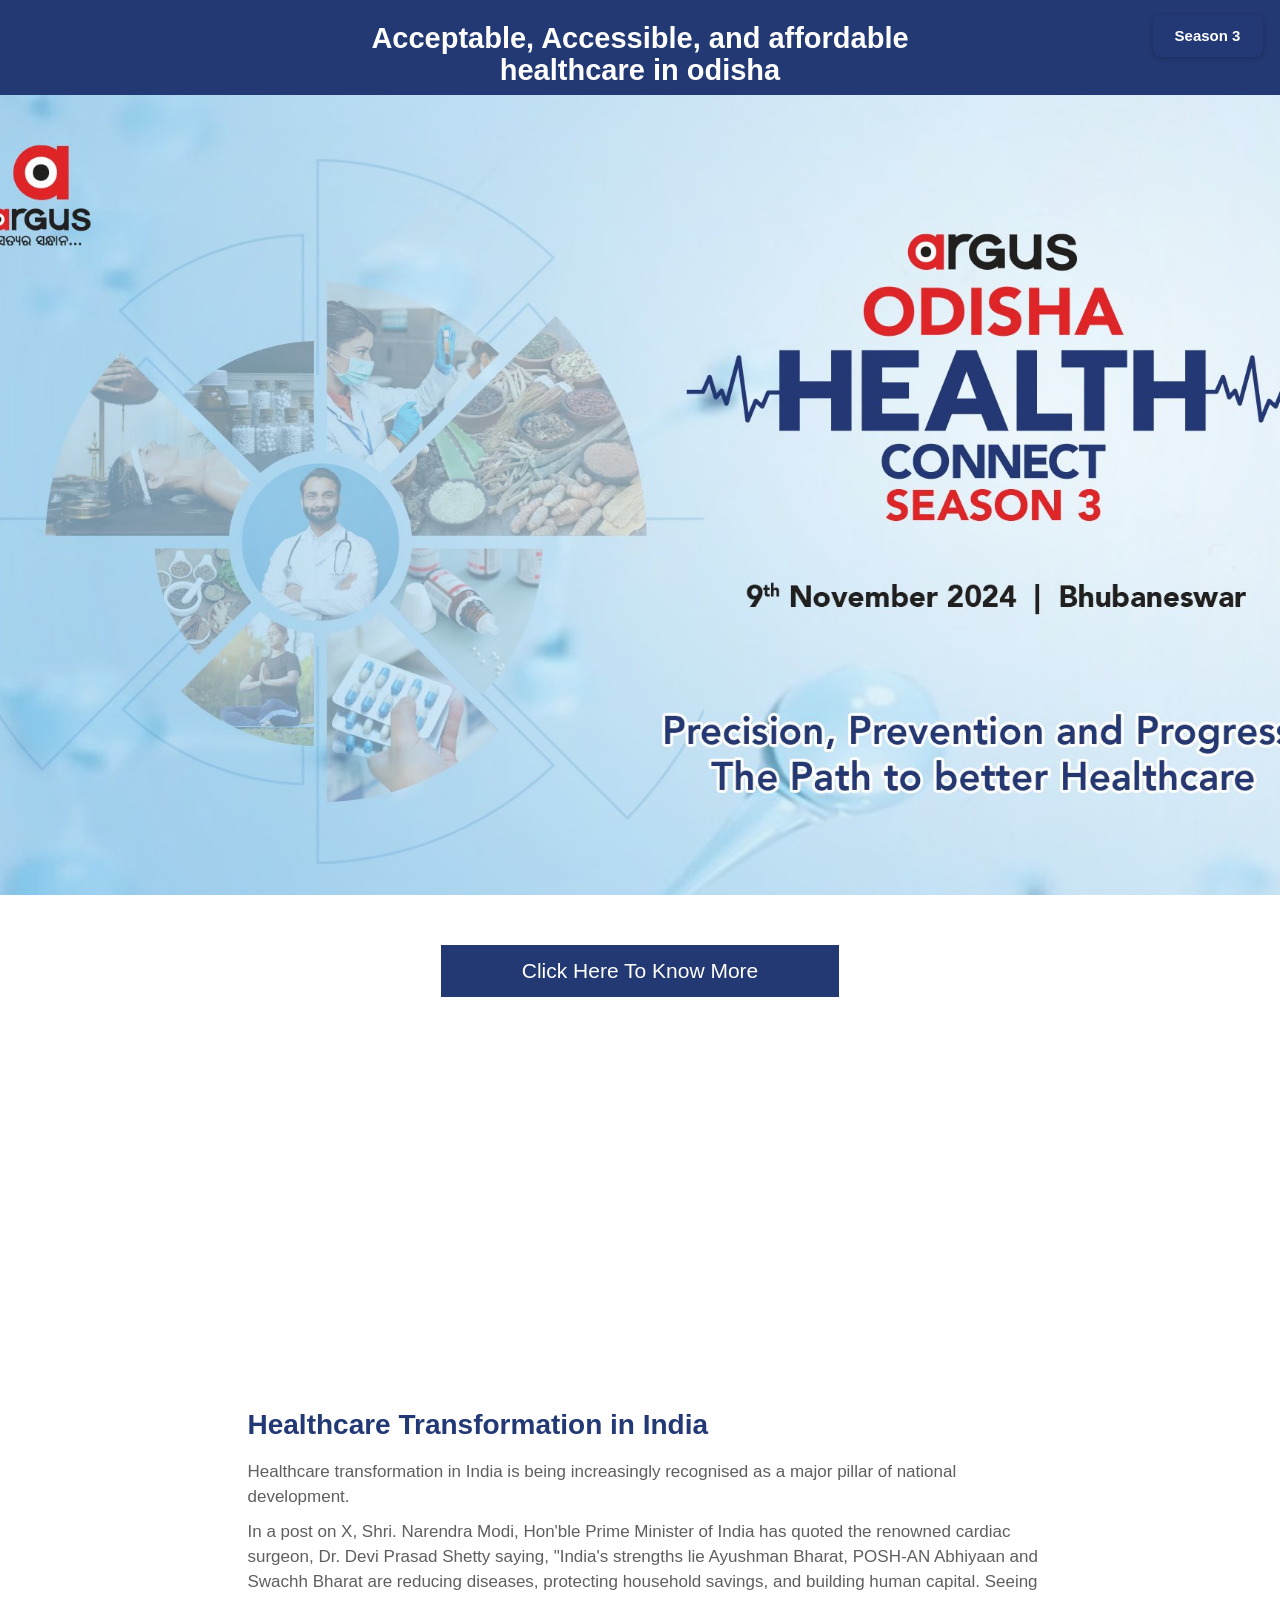
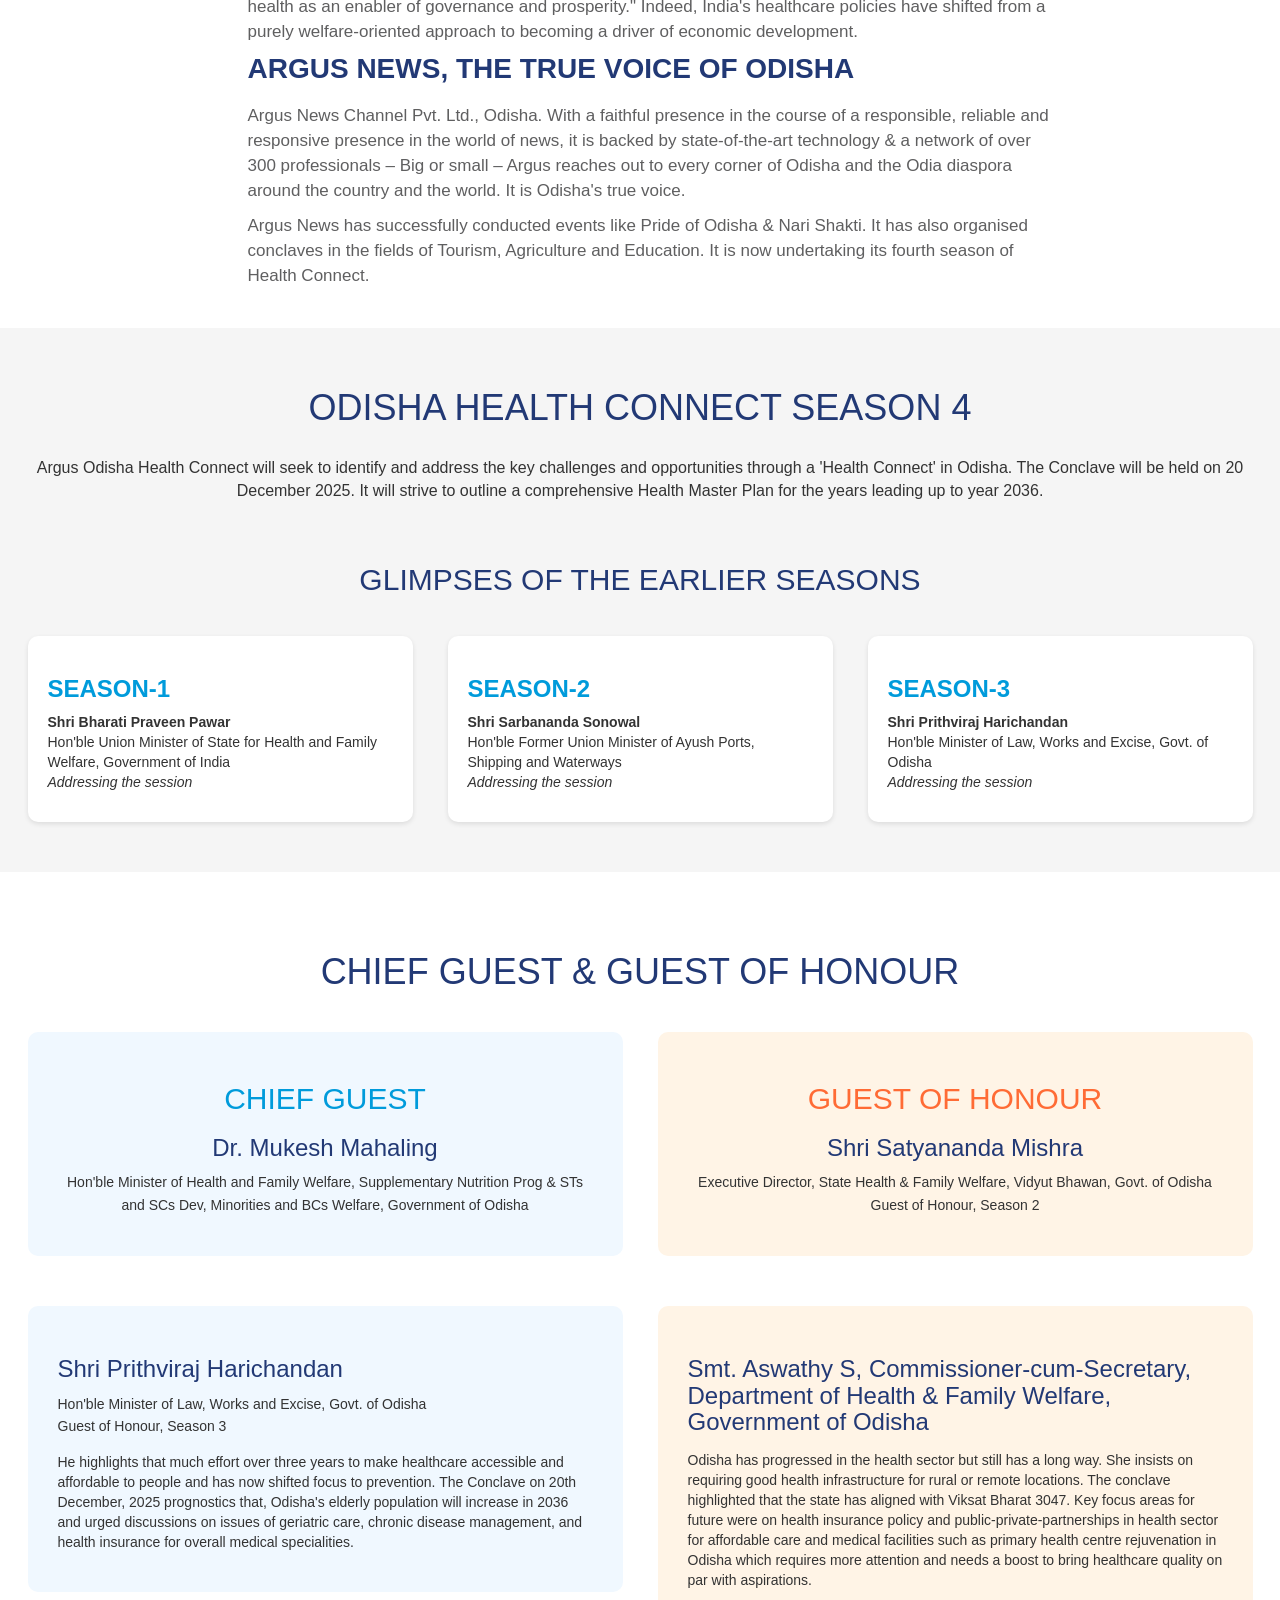
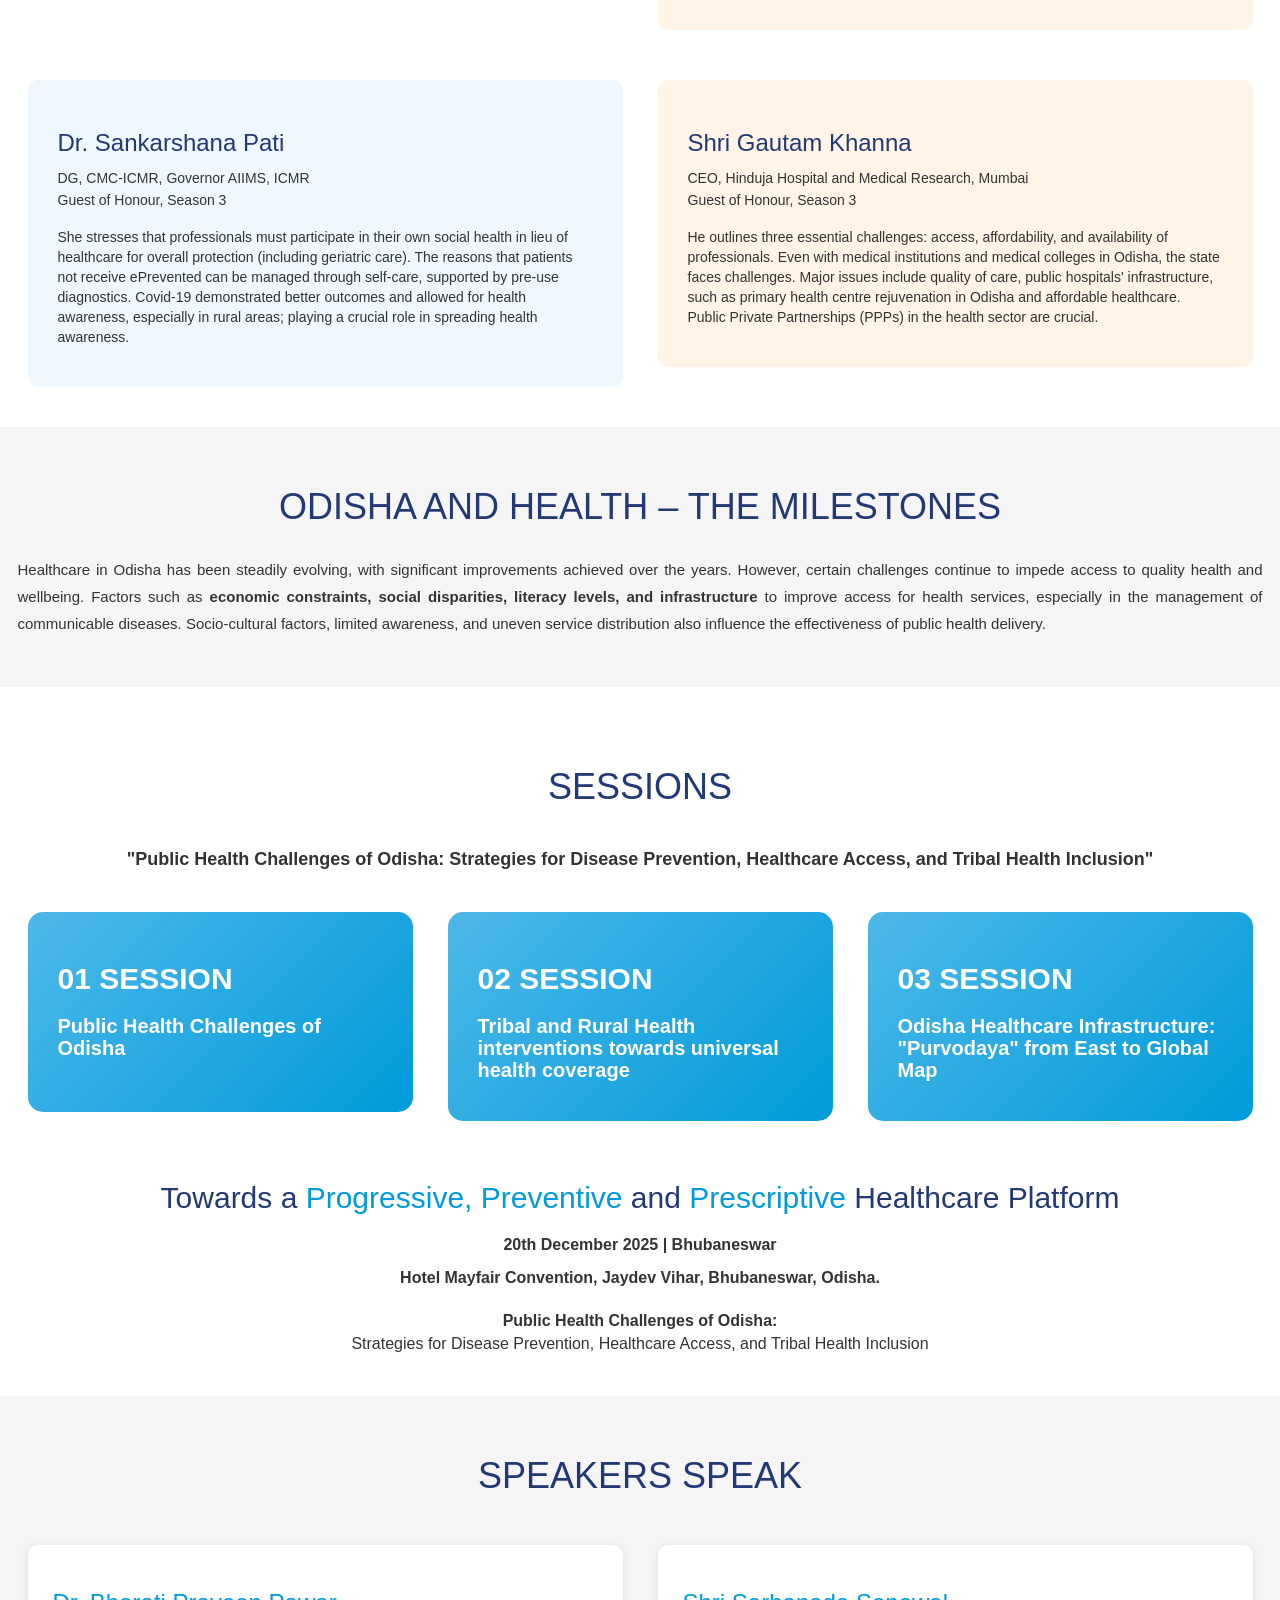
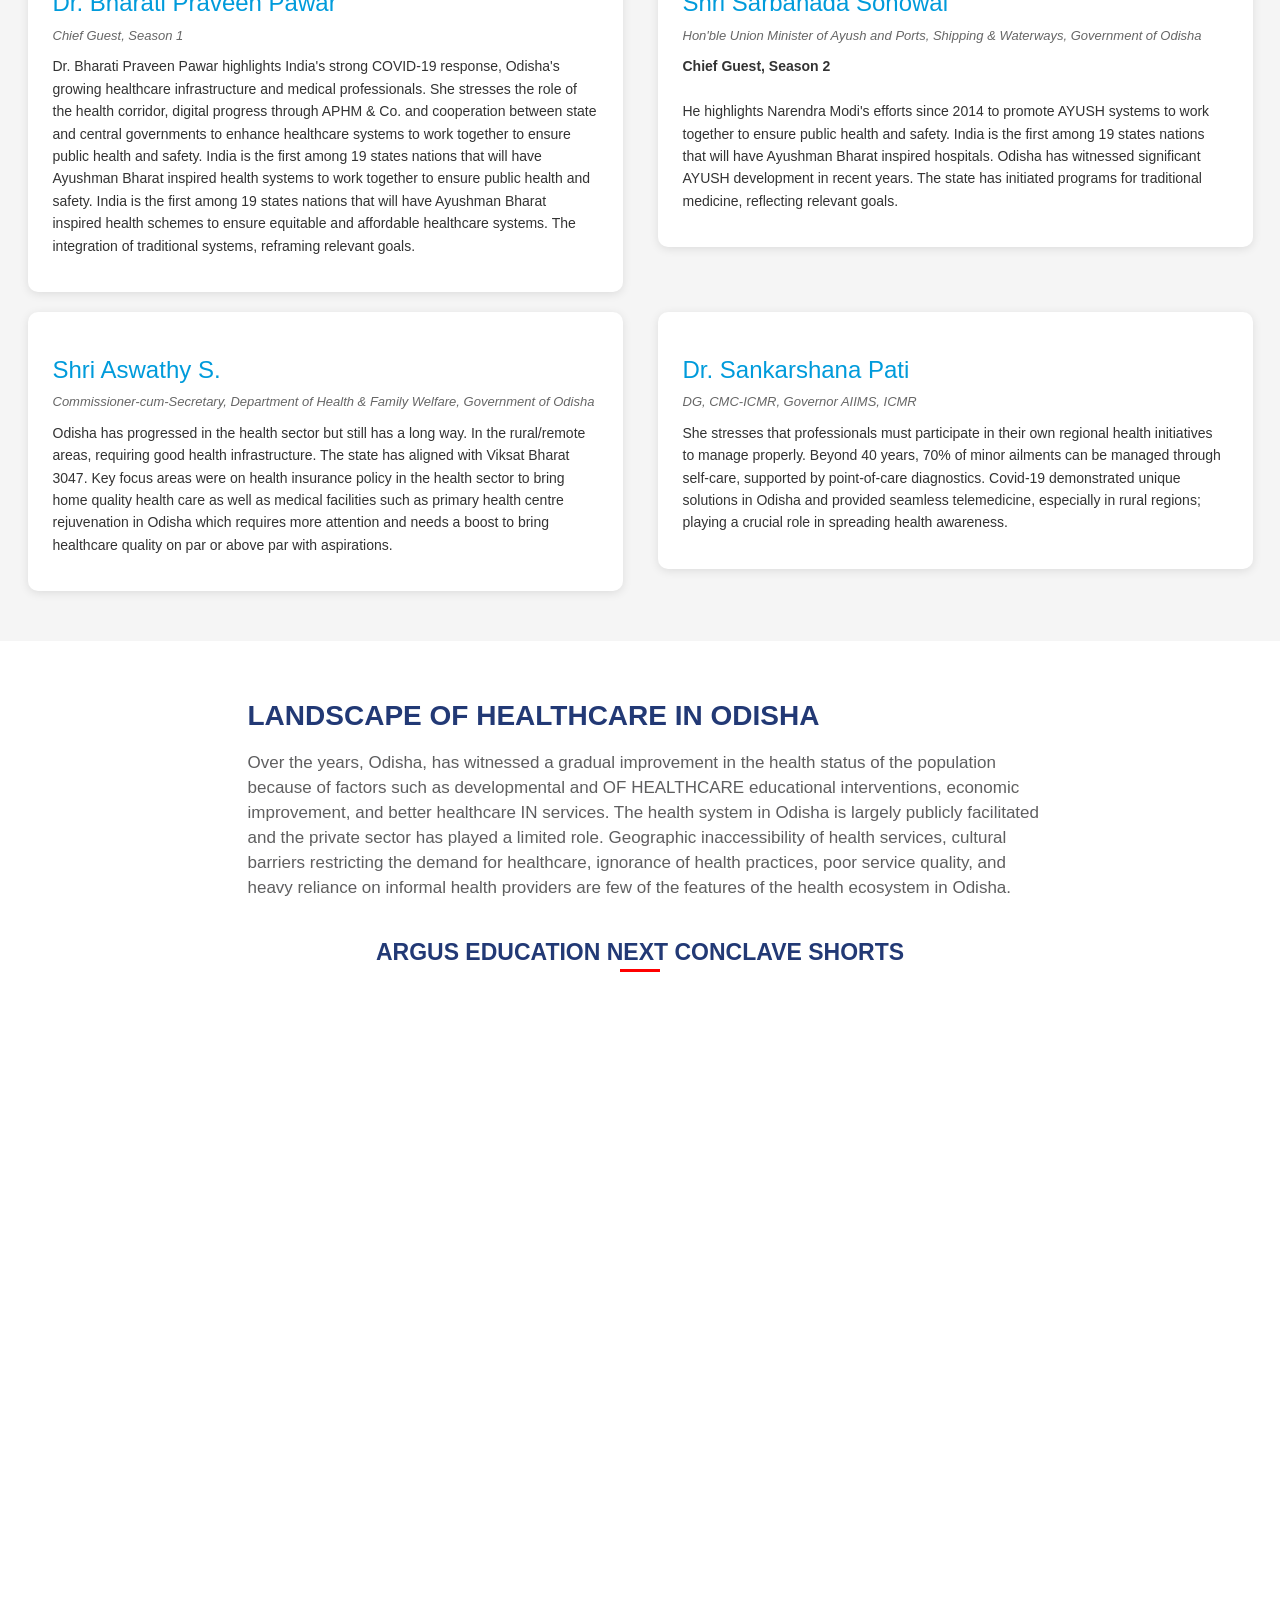
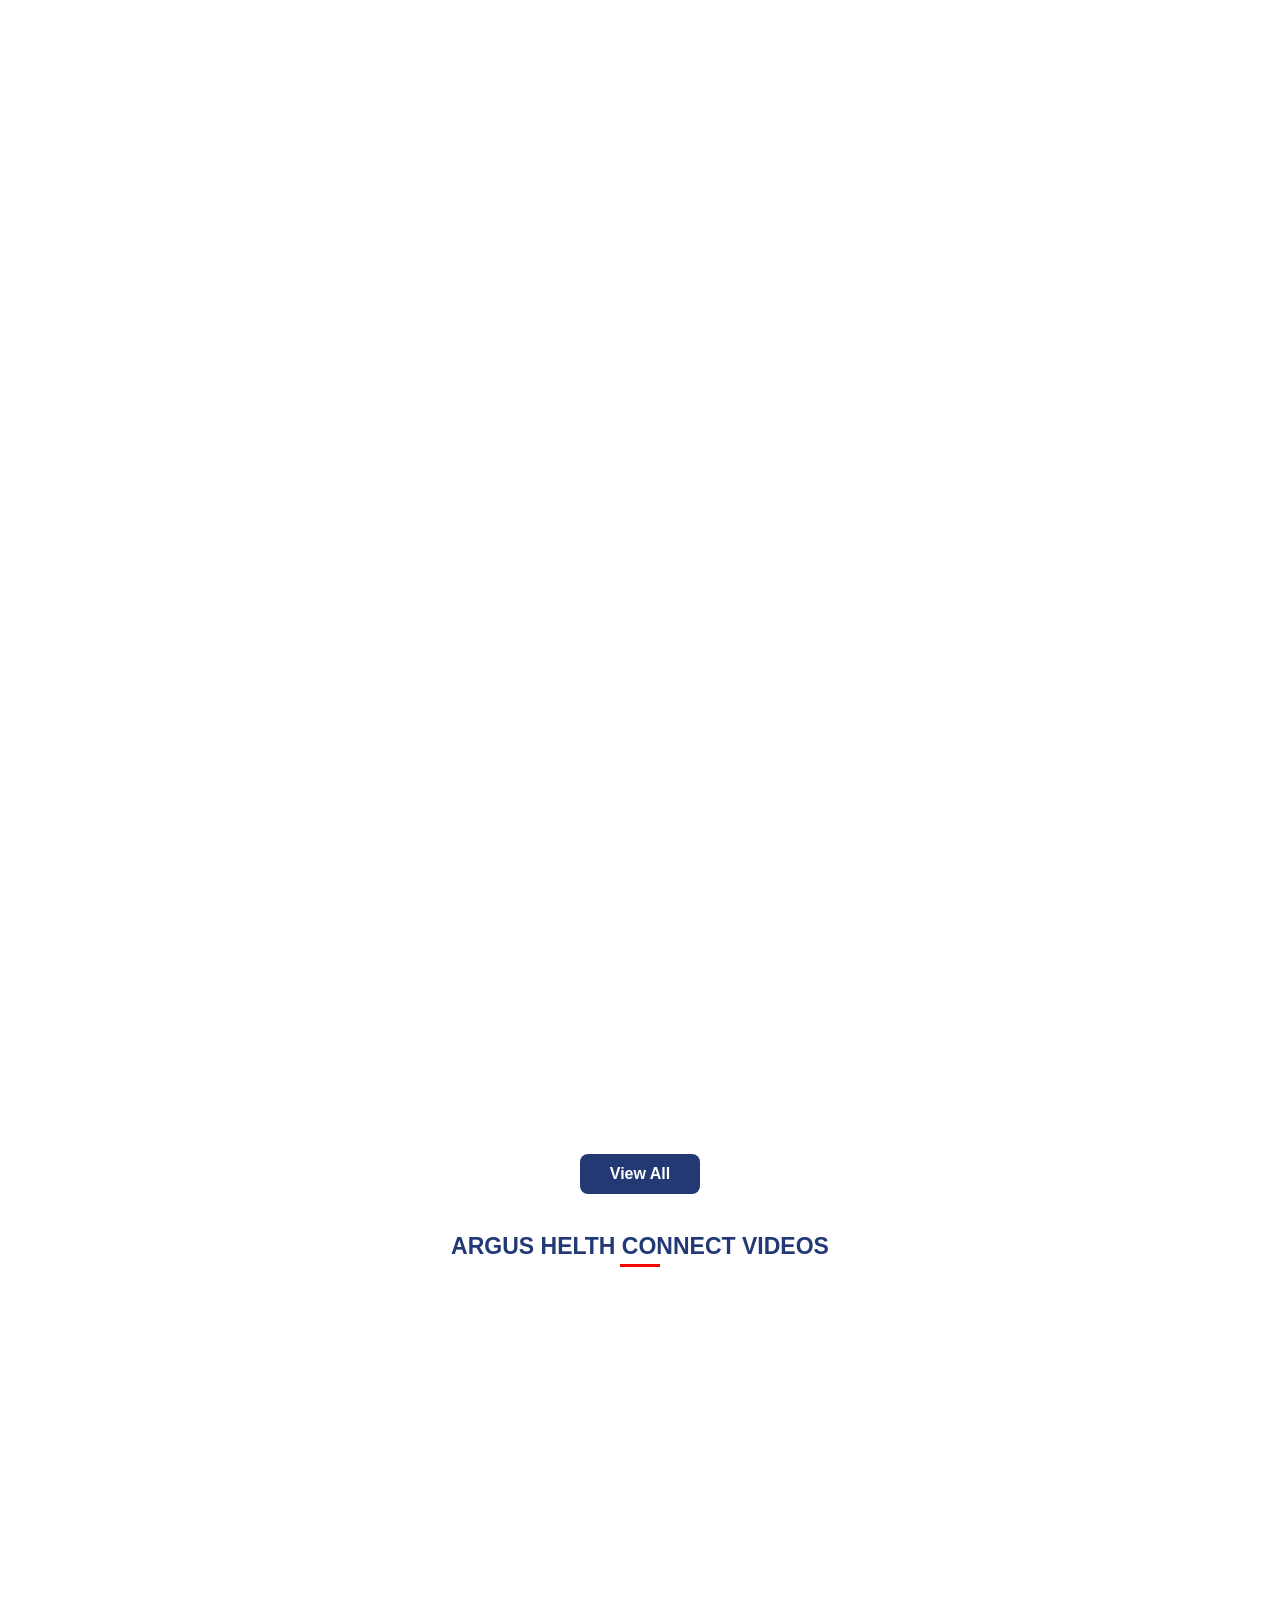
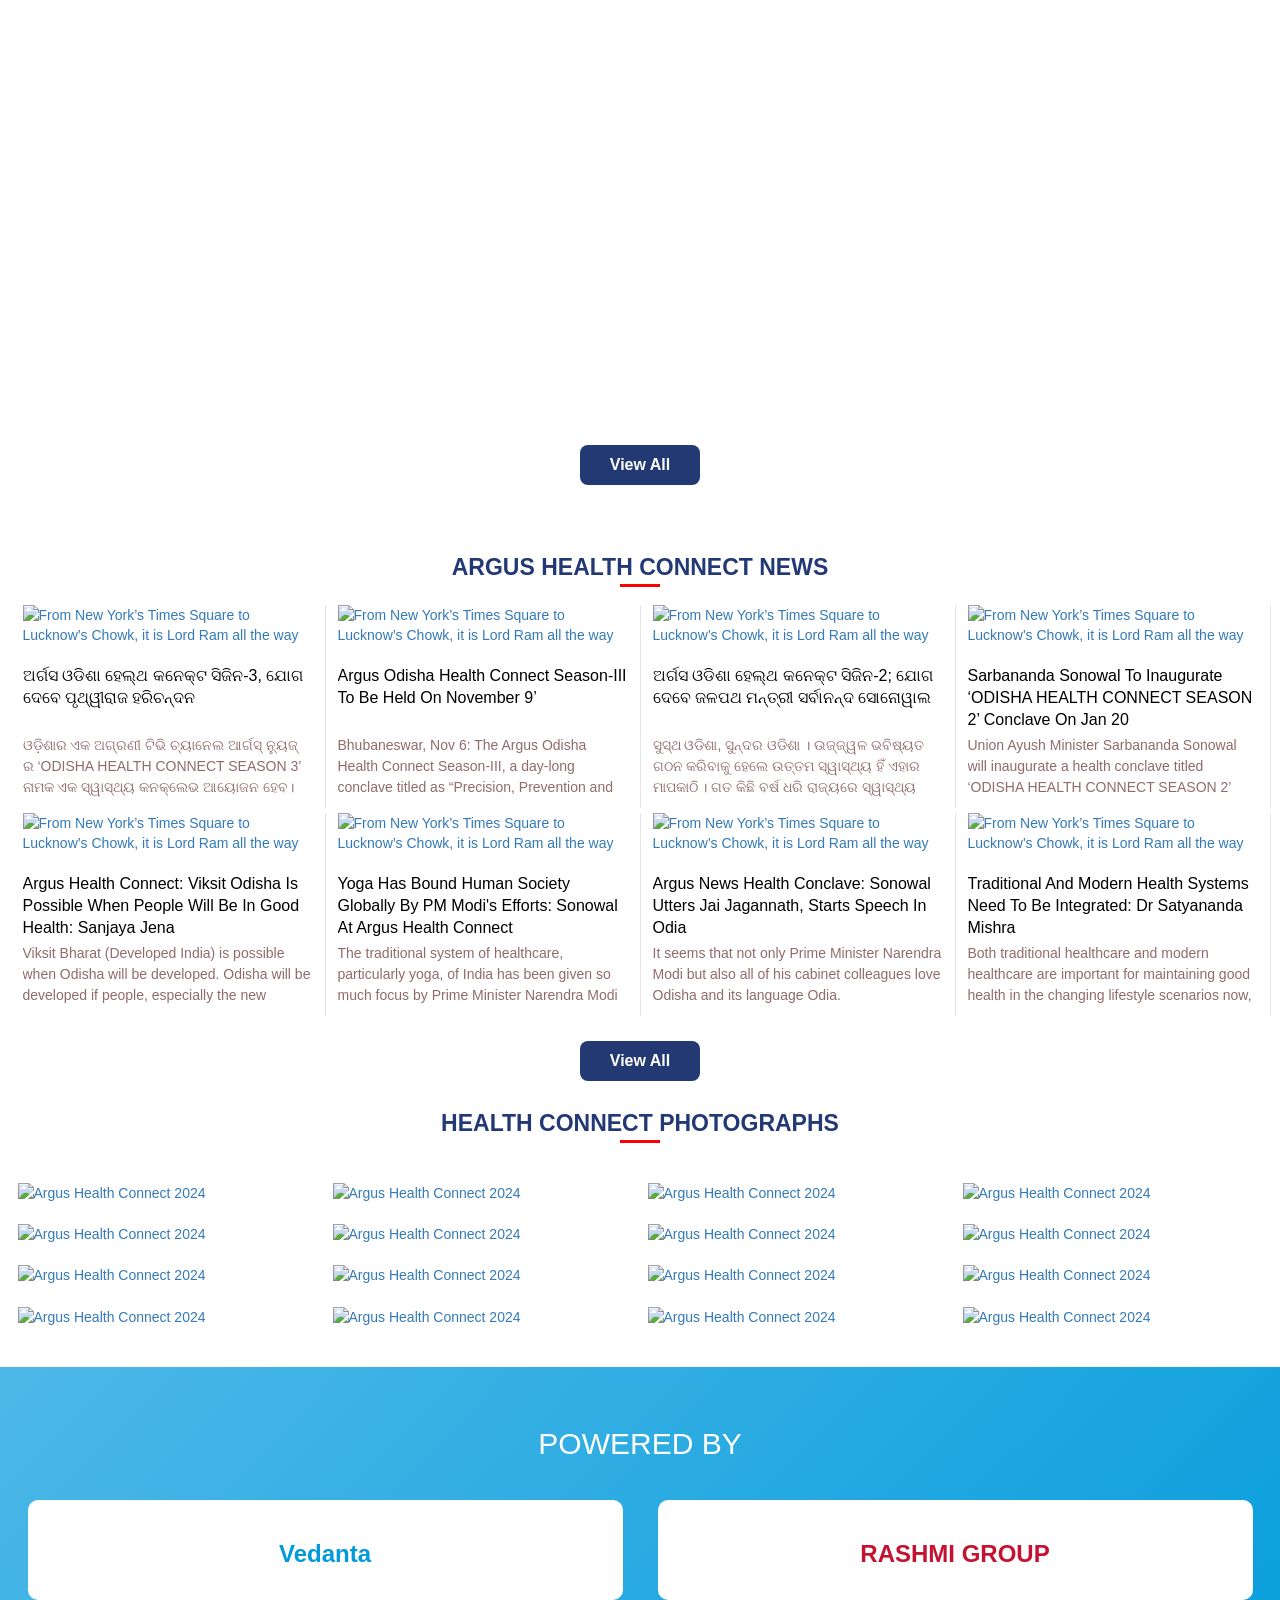
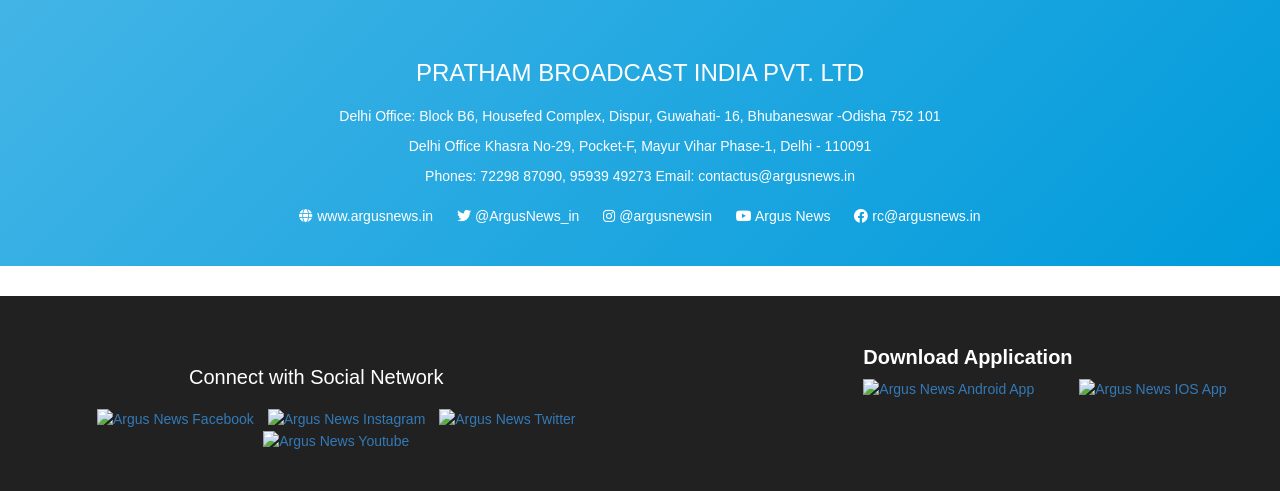
==== index.html @ ecf5dd3e "initial project" ====
<!DOCTYPE html>
<html lang="zxx">
<meta name="viewport" content="width=device-width, initial-scale=1" />

<head>
   <meta charset="UTF-8">
   <title>Odisha Health Connect</title>
   <meta name="description" content="Odisha Health Connect" />
   <meta name="keywords" content="Odisha Health Connect" />
   <meta property="og:description" content="Odisha Health Connect" />
   <meta name="twitter:description" content="Odisha Health Connect" />
   <meta name="viewport" content="width=device-width, initial-scale=1.0">
   <meta property="og:title" content="Argus Health Connect">
   <meta property="og:description" content="Acceptable, Accessible, and affordable healthcare in odisha">
   <meta property="og:image" content="https://healthconnect.argusnews.in/images/odisha-health-connect-banner.jpg">
   <meta property="og:url" content="https://healthconnect.argusnews.in/">

   <link rel="stylesheet" href="https://cdnjs.cloudflare.com/ajax/libs/animate.css/4.1.1/animate.min.css" />

   <link href="https://argusnews.in/app/static/img/argus_favicon.png" rel="shortcut icon" type="image/png">
   <link rel="stylesheet" href="css/bootstrap-main.css">
   <link rel="stylesheet" href="css/style.css">
</head>

<body>
   <header>
      <div class="container">
         <div class="row">
            <div class="col-lg-3 col-md-3 col-sm-12 col-xs-12">
               <a href="https://argusnews.in" target="_blank">
                  <img src="https://dpymbeabc9r3m.cloudfront.net/fit-in/298x135/files/argus-logo-white.png" alt=""
                     title="" class="event-main-logo">
               </a>
            </div>
            <div class="col-lg-6 col-md-6 col-sm-12 col-xs-12">
               <h2
                  style="font-size: 29px; margin: 8px; padding: 0px; font-weight: 700; text-align: center; color: #fff;">
                  Acceptable, Accessible, and affordable healthcare in odisha </h2>
               <!--================= LIVE NEWS SLIDE ===============--
      <div class="live-update-slide">
         <h2>live updates</h2>
         <div id="myCarousel" class="carousel slide" data-ride="carousel">
            <div class="carousel-inner">
               <div class="item active">
                              <a href="#" target="_blank">
                                 <h3>No takers for Kendrapara vending zone 5 years after completion</h3>
                              </a>
                           </div><div class="item ">
                              <a href="#" target="_blank">
                                 <h3>Cash worth over Rs 20 lakh looted from 2 ATMs in Balasore in a night</h3>
                              </a>
                           </div><div class="item ">
                              <a href="#" target="_blank">
                                 <h3>From Berhampur to Ayodhya: Two Odisha youths embark on padyatra to mark Ram Mandir consecration</h3>
                              </a>
                           </div><div class="item ">
                              <a href="#" target="_blank">
                                 <h3>Man deserts wife at Jajpur district hospital after childbirth, CWC warns of action</h3>
                              </a>
                           </div><div class="item ">
                              <a href="#" target="_blank">
                                 <h3>BJD leader VK Pandian's Bolangir visit opposed, Congress holds massive protest</h3>
                              </a>
                           </div>            </div>
         </div>
      </div>
      --================ //LIVE NEWS SLIDE ==============-->
            </div>
            <div class="col-lg-3 col-md-3 col-sm-12 col-xs-12">
               <ul class="header-rath-part">
                  <li class="header-rath-img">
                  </li>
                  <!-- <li class="header-season-btn season-two"><a href="#season-2" target="_blank">Season 2</a></li> -->
                  <li class="header-season-btn season-three"><a href="https://healthconnect.argusnews.in/" target="_blank">Season 3</a></li>
               </ul>
            </div>
         </div>
      </div>
   </header>
   <div class="main-banner">
      <a href="https://argusenglish.in/" target="_blank">
         <img src="./images/SLIDE 1.jpg" alt="" title="" class="main-bbanner-image">
      </a>
   </div>

   <section>
      <div class="row">
         <div class="col-lg-12 text-center">
            <a href="./images/Revised Brochure-10.pdf"
               class="btn btn-know-more animate__animated animate__flash animate__infinite infinite animate__slower 10s"
               target="_blank">Click Here To Know More</a>
         </div>
      </div>
   </section>

   <section class="about-sec">
      <div class="container">
         <div class="row">
            <div class="col-lg-8 col-md-8 col-sm-12 col-xs-12 col-lg-offset-2 col-md-offset-2">
               <div class="about-first-sec">
                  <iframe width="100%" height="500" src="https://www.youtube.com/embed/829Y3pdr12s?si=l-e7noPf6aAPlztS"
                     title="YouTube video player" frameborder="0"
                     allow="accelerometer; autoplay; clipboard-write; encrypted-media; gyroscope; picture-in-picture; web-share"
                     allowfullscreen></iframe>
               </div>
               <div class="about-second-sec">
                  <h1 style="color: #223975;">Healthcare Transformation in India</h1>
                  <p style="margin-top: 20px;">Healthcare transformation in India is being increasingly recognised as a major pillar of national development.</p>
                  <p>In a post on X, Shri. Narendra Modi, Hon'ble Prime Minister of India has quoted the renowned cardiac surgeon, Dr. Devi Prasad Shetty saying, "India's strengths lie Ayushman Bharat, POSH-AN Abhiyaan and Swachh Bharat are reducing diseases, protecting household savings, and building human capital. Seeing health as an enabler of governance and prosperity." Indeed, India's healthcare policies have shifted from a purely welfare-oriented approach to becoming a driver of economic development.</p>
               </div>
               <div class="about-second-sec">
                  <h1 style="color: #223975;">ARGUS NEWS, THE TRUE VOICE OF ODISHA</h1>
                  <p style="margin-top: 20px;">Argus News Channel Pvt. Ltd., Odisha. With a faithful presence in the course of a responsible, reliable and responsive presence in the world of news, it is backed by state-of-the-art technology & a network of over 300 professionals – Big or small – Argus reaches out to every corner of Odisha and the Odia diaspora around the country and the world. It is Odisha's true voice.</p>
                  <p>Argus News has successfully conducted events like Pride of Odisha & Nari Shakti. It has also organised conclaves in the fields of Tourism, Agriculture and Education. It is now undertaking its fourth season of Health Connect.</p>
               </div>
            </div>
         </div>
      </div>
   </section>

   <section class="about-sec" style="background: #f5f5f5; padding: 40px 0;">
      <div class="container">
         <div class="row">
            <div class="col-lg-12">
               <h1 style="color: #223975; text-align: center; margin-bottom: 30px;">ODISHA HEALTH CONNECT SEASON 4</h1>
               <p style="text-align: center; font-size: 16px;">Argus Odisha Health Connect will seek to identify and address the key challenges and opportunities through a 'Health Connect' in Odisha. The Conclave will be held on 20 December 2025. It will strive to outline a comprehensive Health Master Plan for the years leading up to year 2036.</p>
            </div>
         </div>
         <div class="row" style="margin-top: 30px;">
            <div class="col-lg-12">
               <h2 style="color: #223975; text-align: center; margin-bottom: 30px;">GLIMPSES OF THE EARLIER SEASONS</h2>
            </div>
            <div class="col-lg-4 col-md-4 col-sm-12">
               <div style="background: #fff; padding: 20px; margin: 10px; border-radius: 10px; box-shadow: 0 2px 5px rgba(0,0,0,0.1);">
                  <h3 style="color: #009bdb; font-weight: bold;">SEASON-1</h3>
                  <p><strong>Shri Bharati Praveen Pawar</strong><br>Hon'ble Union Minister of State for Health and Family Welfare, Government of India<br><em>Addressing the session</em></p>
               </div>
            </div>
            <div class="col-lg-4 col-md-4 col-sm-12">
               <div style="background: #fff; padding: 20px; margin: 10px; border-radius: 10px; box-shadow: 0 2px 5px rgba(0,0,0,0.1);">
                  <h3 style="color: #009bdb; font-weight: bold;">SEASON-2</h3>
                  <p><strong>Shri Sarbananda Sonowal</strong><br>Hon'ble Former Union Minister of Ayush Ports, Shipping and Waterways<br><em>Addressing the session</em></p>
               </div>
            </div>
            <div class="col-lg-4 col-md-4 col-sm-12">
               <div style="background: #fff; padding: 20px; margin: 10px; border-radius: 10px; box-shadow: 0 2px 5px rgba(0,0,0,0.1);">
                  <h3 style="color: #009bdb; font-weight: bold;">SEASON-3</h3>
                  <p><strong>Shri Prithviraj Harichandan</strong><br>Hon'ble Minister of Law, Works and Excise, Govt. of Odisha<br><em>Addressing the session</em></p>
               </div>
            </div>
         </div>
      </div>
   </section>

   <section class="about-sec">
      <div class="container">
         <div class="row">
            <div class="col-lg-12">
               <h1 style="color: #223975; text-align: center; margin-bottom: 30px;">CHIEF GUEST & GUEST OF HONOUR</h1>
            </div>
            <div class="col-lg-6 col-md-6 col-sm-12">
               <div style="background: #f0f8ff; padding: 30px; margin: 10px; border-radius: 10px; text-align: center;">
                  <h2 style="color: #009bdb; margin-bottom: 15px;">CHIEF GUEST</h2>
                  <h3 style="color: #223975;">Dr. Mukesh Mahaling</h3>
                  <p style="font-size: 14px; line-height: 1.6;">Hon'ble Minister of Health and Family Welfare, Supplementary Nutrition Prog & STs and SCs Dev, Minorities and BCs Welfare, Government of Odisha</p>
               </div>
            </div>
            <div class="col-lg-6 col-md-6 col-sm-12">
               <div style="background: #fff4e6; padding: 30px; margin: 10px; border-radius: 10px; text-align: center;">
                  <h2 style="color: #ff6b35; margin-bottom: 15px;">GUEST OF HONOUR</h2>
                  <h3 style="color: #223975;">Shri Satyananda Mishra</h3>
                  <p style="font-size: 14px; line-height: 1.6;">Executive Director, State Health & Family Welfare, Vidyut Bhawan, Govt. of Odisha<br>Guest of Honour, Season 2</p>
               </div>
            </div>
         </div>
         <div class="row" style="margin-top: 30px;">
            <div class="col-lg-6 col-md-6 col-sm-12">
               <div style="background: #f0f8ff; padding: 30px; margin: 10px; border-radius: 10px;">
                  <h3 style="color: #223975;">Shri Prithviraj Harichandan</h3>
                  <p style="font-size: 14px; line-height: 1.6;">Hon'ble Minister of Law, Works and Excise, Govt. of Odisha<br>Guest of Honour, Season 3</p>
                  <p style="margin-top: 15px;">He highlights that much effort over three years to make healthcare accessible and affordable to people and has now shifted focus to prevention. The Conclave on 20th December, 2025 prognostics that, Odisha's elderly population will increase in 2036 and urged discussions on issues of geriatric care, chronic disease management, and health insurance for overall medical specialities.</p>
               </div>
            </div>
            <div class="col-lg-6 col-md-6 col-sm-12">
               <div style="background: #fff4e6; padding: 30px; margin: 10px; border-radius: 10px;">
                  <h3 style="color: #223975;">Smt. Aswathy S, Commissioner-cum-Secretary, Department of Health & Family Welfare, Government of Odisha</h3>
                  <p style="margin-top: 15px;">Odisha has progressed in the health sector but still has a long way. She insists on requiring good health infrastructure for rural or remote locations. Thе conclave highlighted that the state has aligned with Viksat Bharat 3047. Key focus areas for future were on health insurance policy and public-private-partnerships in health sector for affordable care and medical facilities such as primary health centre rejuvenation in Odisha which requires more attention and needs a boost to bring healthcare quality on par with aspirations.</p>
               </div>
            </div>
         </div>
         <div class="row" style="margin-top: 30px;">
            <div class="col-lg-6 col-md-6 col-sm-12">
               <div style="background: #f0f8ff; padding: 30px; margin: 10px; border-radius: 10px;">
                  <h3 style="color: #223975;">Dr. Sankarshana Pati</h3>
                  <p style="font-size: 14px; line-height: 1.6;">DG, CMC-ICMR, Governor AIIMS, ICMR<br>Guest of Honour, Season 3</p>
                  <p style="margin-top: 15px;">She stresses that professionals must participate in their own social health in lieu of healthcare for overall protection (including geriatric care). The reasons that patients not receive ePrevented can be managed through self-care, supported by pre-use diagnostics. Covid-19 demonstrated better outcomes and allowed for health awareness, especially in rural areas; playing a crucial role in spreading health awareness.</p>
               </div>
            </div>
            <div class="col-lg-6 col-md-6 col-sm-12">
               <div style="background: #fff4e6; padding: 30px; margin: 10px; border-radius: 10px;">
                  <h3 style="color: #223975;">Shri Gautam Khanna</h3>
                  <p style="font-size: 14px; line-height: 1.6;">CEO, Hinduja Hospital and Medical Research, Mumbai<br>Guest of Honour, Season 3</p>
                  <p style="margin-top: 15px;">He outlines three essential challenges: access, affordability, and availability of professionals. Even with medical institutions and medical colleges in Odisha, the state faces challenges. Major issues include quality of care, public hospitals' infrastructure, such as primary health centre rejuvenation in Odisha and affordable healthcare. Public Private Partnerships (PPPs) in the health sector are crucial.</p>
               </div>
            </div>
         </div>
      </div>
   </section>

   <section class="about-sec" style="background: #f5f5f5; padding: 40px 0;">
      <div class="container">
         <div class="row">
            <div class="col-lg-12">
               <h1 style="color: #223975; text-align: center; margin-bottom: 30px;">ODISHA AND HEALTH – THE MILESTONES</h1>
               <p style="font-size: 15px; line-height: 1.8; text-align: justify;">Healthcare in Odisha has been steadily evolving, with significant improvements achieved over the years. However, certain challenges continue to impede access to quality health and wellbeing. Factors such as <strong>economic constraints, social disparities, literacy levels, and infrastructure</strong> to improve access for health services, especially in the management of communicable diseases. Socio-cultural factors, limited awareness, and uneven service distribution also influence the effectiveness of public health delivery.</p>
            </div>
         </div>
      </div>
   </section>

   <section class="about-sec">
      <div class="container">
         <div class="row">
            <div class="col-lg-12">
               <h1 style="color: #223975; text-align: center; margin-bottom: 40px;">SESSIONS</h1>
               <p style="text-align: center; font-size: 18px; font-weight: 600; margin-bottom: 30px;">"Public Health Challenges of Odisha: Strategies for Disease Prevention, Healthcare Access, and Tribal Health Inclusion"</p>
            </div>
         </div>
         <div class="row">
            <div class="col-lg-4 col-md-4 col-sm-12">
               <div style="background: linear-gradient(135deg, #4db8e8 0%, #009bdb 100%); padding: 30px; margin: 10px; border-radius: 15px; min-height: 200px; color: #fff;">
                  <h2 style="color: #fff; font-weight: bold; margin-bottom: 15px;">01 SESSION</h2>
                  <h3 style="color: #fff; font-size: 20px; font-weight: 600;">Public Health Challenges of Odisha</h3>
               </div>
            </div>
            <div class="col-lg-4 col-md-4 col-sm-12">
               <div style="background: linear-gradient(135deg, #4db8e8 0%, #009bdb 100%); padding: 30px; margin: 10px; border-radius: 15px; min-height: 200px; color: #fff;">
                  <h2 style="color: #fff; font-weight: bold; margin-bottom: 15px;">02 SESSION</h2>
                  <h3 style="color: #fff; font-size: 20px; font-weight: 600;">Tribal and Rural Health interventions towards universal health coverage</h3>
               </div>
            </div>
            <div class="col-lg-4 col-md-4 col-sm-12">
               <div style="background: linear-gradient(135deg, #4db8e8 0%, #009bdb 100%); padding: 30px; margin: 10px; border-radius: 15px; min-height: 200px; color: #fff;">
                  <h2 style="color: #fff; font-weight: bold; margin-bottom: 15px;">03 SESSION</h2>
                  <h3 style="color: #fff; font-size: 20px; font-weight: 600;">Odisha Healthcare Infrastructure: "Purvodaya" from East to Global Map</h3>
               </div>
            </div>
         </div>
         <div class="row" style="margin-top: 30px;">
            <div class="col-lg-12 text-center">
               <h2 style="color: #223975; margin-bottom: 20px;">Towards a <span style="color: #009bdb;">Progressive,</span> <span style="color: #009bdb;">Preventive</span> and <span style="color: #009bdb;">Prescriptive</span> Healthcare Platform</h2>
               <p style="font-size: 16px; margin-top: 20px;"><strong>20th December 2025 | Bhubaneswar</strong></p>
               <p style="font-size: 16px;"><strong>Hotel Mayfair Convention, Jaydev Vihar, Bhubaneswar, Odisha.</strong></p>
               <p style="font-size: 16px; margin-top: 20px;"><strong>Public Health Challenges of Odisha:</strong><br>Strategies for Disease Prevention, Healthcare Access, and Tribal Health Inclusion</p>
            </div>
         </div>
      </div>
   </section>

   <section class="about-sec" style="background: #f5f5f5; padding: 40px 0;">
      <div class="container">
         <div class="row">
            <div class="col-lg-12">
               <h1 style="color: #223975; text-align: center; margin-bottom: 40px;">SPEAKERS SPEAK</h1>
            </div>
         </div>
         <div class="row">
            <div class="col-lg-6 col-md-6 col-sm-12">
               <div style="background: #fff; padding: 25px; margin: 10px; border-radius: 10px; box-shadow: 0 2px 10px rgba(0,0,0,0.1);">
                  <h3 style="color: #009bdb; margin-bottom: 10px;">Dr. Bharati Praveen Pawar</h3>
                  <p style="font-size: 13px; color: #666; margin-bottom: 10px;"><em>Chief Guest, Season 1</em></p>
                  <p style="font-size: 14px; line-height: 1.6;">Dr. Bharati Praveen Pawar highlights India's strong COVID-19 response, Odisha's growing healthcare infrastructure and medical professionals. She stresses the role of the health corridor, digital progress through APHM & Co. and cooperation between state and central governments to enhance healthcare systems to work together to ensure public health and safety. India is the first among 19 states nations that will have Ayushman Bharat inspired health systems to work together to ensure public health and safety. India is the first among 19 states nations that will have Ayushman Bharat inspired health schemes to ensure equitable and affordable healthcare systems. The integration of traditional systems, reframing relevant goals.</p>
               </div>
            </div>
            <div class="col-lg-6 col-md-6 col-sm-12">
               <div style="background: #fff; padding: 25px; margin: 10px; border-radius: 10px; box-shadow: 0 2px 10px rgba(0,0,0,0.1);">
                  <h3 style="color: #009bdb; margin-bottom: 10px;">Shri Sarbanada Sonowal</h3>
                  <p style="font-size: 13px; color: #666; margin-bottom: 10px;"><em>Hon'ble Union Minister of Ayush and Ports, Shipping & Waterways, Government of Odisha</em></p>
                  <p style="font-size: 14px; line-height: 1.6;"><strong>Chief Guest, Season 2</strong><br><br>He highlights Narendra Modi's efforts since 2014 to promote AYUSH systems to work together to ensure public health and safety. India is the first among 19 states nations that will have Ayushman Bharat inspired hospitals. Odisha has witnessed significant AYUSH development in recent years. The state has initiated programs for traditional medicine, reflecting relevant goals.</p>
               </div>
            </div>
         </div>
         <div class="row">
            <div class="col-lg-6 col-md-6 col-sm-12">
               <div style="background: #fff; padding: 25px; margin: 10px; border-radius: 10px; box-shadow: 0 2px 10px rgba(0,0,0,0.1);">
                  <h3 style="color: #009bdb; margin-bottom: 10px;">Shri Aswathy S.</h3>
                  <p style="font-size: 13px; color: #666; margin-bottom: 10px;"><em>Commissioner-cum-Secretary, Department of Health & Family Welfare, Government of Odisha</em></p>
                  <p style="font-size: 14px; line-height: 1.6;">Odisha has progressed in the health sector but still has a long way. In the rural/remote areas, requiring good health infrastructure. Thе state has aligned with Viksat Bharat 3047. Key focus areas were on health insurance policy in the health sector to bring home quality health care as well as medical facilities such as primary health centre rejuvenation in Odisha which requires more attention and needs a boost to bring healthcare quality on par or above par with aspirations.</p>
               </div>
            </div>
            <div class="col-lg-6 col-md-6 col-sm-12">
               <div style="background: #fff; padding: 25px; margin: 10px; border-radius: 10px; box-shadow: 0 2px 10px rgba(0,0,0,0.1);">
                  <h3 style="color: #009bdb; margin-bottom: 10px;">Dr. Sankarshana Pati</h3>
                  <p style="font-size: 13px; color: #666; margin-bottom: 10px;"><em>DG, CMC-ICMR, Governor AIIMS, ICMR</em></p>
                  <p style="font-size: 14px; line-height: 1.6;">She stresses that professionals must participate in their own regional health initiatives to manage properly. Beyond 40 years, 70% of minor ailments can be managed through self-care, supported by point-of-care diagnostics. Covid-19 demonstrated unique solutions in Odisha and provided seamless telemedicine, especially in rural regions; playing a crucial role in spreading health awareness.</p>
               </div>
            </div>
         </div>
      </div>
   </section>

   <section class="about-sec">
      <div class="container">
         <div class="row">
            <div class="col-lg-8 col-md-8 col-sm-12 col-xs-12 col-lg-offset-2 col-md-offset-2">
               <div class="about-second-sec">
                  <h1 style="color: #223975;">LANDSCAPE OF HEALTHCARE IN ODISHA</h1>
                  <p style="margin-top: 20px;">Over the years, Odisha, has witnessed a gradual improvement in the health
                     status of the population because of factors such as developmental and OF HEALTHCARE educational
                     interventions, economic improvement, and better healthcare IN services. The health system in Odisha
                     is largely publicly facilitated and the private sector has played a limited role. Geographic
                     inaccessibility of
                     health services, cultural barriers restricting the demand for healthcare, ignorance of health
                     practices, poor service quality, and heavy reliance on informal health providers are few of the
                     features of the health ecosystem in Odisha.</p>
               </div>
            </div>
         </div>
      </div>
   </section>
   <section class="shorts">
      <div class="container">
         <h3 class="rathayatra-heading">Argus Education next conclave Shorts</h3>
         <div class="row">

            <div class="col-lg-15 col-sm-6 col-xs-6">
               <div class="shorts-5">
                  <iframe width="315" height="560" src="https://www.youtube.com/embed/RB2C0hf-oWY?si=3zM_ZkUXK03zCYvi"
                     title="YouTube video player" frameborder="0" allow="accelerometer; autoplay; clipboard-write; encrypted-media;
                                    gyroscope; picture-in-picture;
                                    web-share" allowfullscreen></iframe>
               </div>
            </div>
            <div class="col-lg-15 col-sm-6 col-xs-6">
               <div class="shorts-5">
                  <iframe width="315" height="560" src="https://www.youtube.com/embed/vrh-Tno7m54?si=4Mg-M1BlqzxvfDoc"
                     title="YouTube video player" frameborder="0" allow="accelerometer; autoplay; clipboard-write; encrypted-media;
                                    gyroscope; picture-in-picture;
                                    web-share" allowfullscreen></iframe>
               </div>
            </div>

            <div class="col-lg-15 col-sm-6 col-xs-6">
               <div class="shorts-5">
                  <iframe width="315" height="560" src="https://www.youtube.com/embed/4DkAfLNo9yU?si=eUE_Jhp4mAU9xtDP"
                     title="YouTube video player" frameborder="0" allow="accelerometer; autoplay; clipboard-write; encrypted-media;
                                    gyroscope; picture-in-picture;
                                    web-share" allowfullscreen></iframe>
               </div>
            </div>

            <div class="col-lg-15 col-sm-6 col-xs-6">
               <div class="shorts-5">
                  <iframe width="315" height="560" src="https://www.youtube.com/embed/b2xHJnH3YhU?si=Rxk_TWAC80tJcr8g"
                     title="YouTube video player" frameborder="0" allow="accelerometer; autoplay; clipboard-write; encrypted-media;
                                    gyroscope; picture-in-picture;
                                    web-share" allowfullscreen></iframe>
               </div>
            </div>

            <div class="col-lg-15 col-sm-6 col-xs-6">
               <div class="shorts-5">
                  <iframe width="315" height="560" src="https://www.youtube.com/embed/GplOhUbTsoA?si=ky9-VjcUdgadZy9K"
                     title="YouTube video player" frameborder="0" allow="accelerometer; autoplay; clipboard-write; encrypted-media;
                                    gyroscope; picture-in-picture;
                                    web-share" allowfullscreen></iframe>
               </div>
            </div>

            <div class="col-lg-15 col-sm-6 col-xs-6">
               <div class="shorts-5">
                  <iframe width="315" height="560" src="https://www.youtube.com/embed/QxbhG4CNjb8?si=Fy_9eTHC72rF_s5M"
                     title="YouTube video player" frameborder="0" allow="accelerometer; autoplay; clipboard-write; encrypted-media;
                                    gyroscope; picture-in-picture;
                                    web-share" allowfullscreen></iframe>
               </div>
            </div>

            <div class="col-lg-15 col-sm-6 col-xs-6">
               <div class="shorts-5">
                  <iframe width="315" height="560" src="https://www.youtube.com/embed/mzWPTOkQTRw?si=WNwh8SuQ8DXAhUHb"
                     title="YouTube video player" frameborder="0" allow="accelerometer; autoplay; clipboard-write; encrypted-media;
                                    gyroscope; picture-in-picture;
                                    web-share" allowfullscreen></iframe>
               </div>
            </div>

            <div class="col-lg-15 col-sm-6 col-xs-6">
               <div class="shorts-5">
                  <iframe width="315" height="560" src="https://www.youtube.com/embed/bPlXCnfCur4?si=zXGBcUPu2te27XAH"
                     title="YouTube video player" frameborder="0" allow="accelerometer; autoplay; clipboard-write; encrypted-media;
                                    gyroscope; picture-in-picture;
                                    web-share" allowfullscreen></iframe>
               </div>
            </div>

            <div class="col-lg-15 col-sm-6 col-xs-6">
               <div class="shorts-5">
                  <iframe width="315" height="560" src="https://www.youtube.com/embed/nApVzt5nu3w?si=2xggMlB4Ov94uVdk"
                     title="YouTube video player" frameborder="0" allow="accelerometer; autoplay; clipboard-write; encrypted-media;
                                    gyroscope; picture-in-picture;
                                    web-share" allowfullscreen></iframe>
               </div>
            </div>

            <div class="col-lg-15 col-sm-6 col-xs-6">
               <div class="shorts-5">
                  <iframe width="315" height="560" src="https://www.youtube.com/embed/71Oot7DPEJ0?si=-KR_FAEWLdNUBozi"
                     title="YouTube video player" frameborder="0" allow="accelerometer; autoplay; clipboard-write; encrypted-media;
                                    gyroscope; picture-in-picture;
                                    web-share" allowfullscreen></iframe>
               </div>
            </div>

            <div class="col-lg-15 col-sm-6 col-xs-6">
               <div class="shorts-5">
                  <iframe width="315" height="560" src="https://www.youtube.com/embed/Kawz5OORL1Q?si=MC6o4BM4DsE_icw7"
                     title="YouTube video player" frameborder="0" allow="accelerometer; autoplay; clipboard-write; encrypted-media;
                                    gyroscope; picture-in-picture;
                                    web-share" allowfullscreen></iframe>
               </div>
            </div>

            <div class="col-lg-15 col-sm-6 col-xs-6">
               <div class="shorts-5">
                  <iframe width="315" height="560" src="https://www.youtube.com/embed/-_ZObhmB5Wo?si=uxlKKifZEyjjw7Oi"
                     title="YouTube video player" frameborder="0" allow="accelerometer; autoplay; clipboard-write; encrypted-media;
                                    gyroscope; picture-in-picture;
                                    web-share" allowfullscreen></iframe>
               </div>
            </div>
            <div class="col-lg-15 col-sm-6 col-xs-6">
               <div class="shorts-5">
                  <iframe width="315" height="560" src="https://www.youtube.com/embed/JUUEQuq1XTU?si=1kfeZeRyxaFt63Rd"
                     title="YouTube video player" frameborder="0" allow="accelerometer; autoplay; clipboard-write; encrypted-media;
                                    gyroscope; picture-in-picture;
                                    web-share" allowfullscreen></iframe>
               </div>
            </div>
            <div class="col-lg-15 col-sm-6 col-xs-6">
               <div class="shorts-5">
                  <iframe width="315" height="560" src="https://www.youtube.com/embed/Kawz5OORL1Q?si=OOAAgogPPFMfh7Rf"
                     title="YouTube video player" frameborder="0" allow="accelerometer; autoplay; clipboard-write; encrypted-media;
                                    gyroscope; picture-in-picture;
                                    web-share" allowfullscreen></iframe>
               </div>
            </div>
            <!-- <div class="col-lg-15 col-sm-6 col-xs-6">
               <div class="shorts-5">
                  <iframe width="315" height="560" src="https://www.youtube.com/embed/qYDKWA-uS40?si=WVpxxiL5NK4_Sogb"
                     title="YouTube video player" frameborder="0" allow="accelerometer; autoplay; clipboard-write; encrypted-media;
                                    gyroscope; picture-in-picture;
                                    web-share" allowfullscreen></iframe>
               </div>
            </div> -->
            <div class="col-lg-15 col-sm-6 col-xs-6">
               <div class="shorts-5">
                  <iframe width="315" height="560" src="https://www.youtube.com/embed/v3aXwSFuKGs?si=T2jMPKAm62JCtxED"
                     title="YouTube video player" frameborder="0" allow="accelerometer; autoplay; clipboard-write; encrypted-media;
                                    gyroscope; picture-in-picture;
                                    web-share" allowfullscreen></iframe>
               </div>
            </div>
            <div class="col-lg-15 col-sm-6 col-xs-6">
               <div class="shorts-5">
                  <iframe width="315" height="560" src="https://www.youtube.com/embed/Xe6sdxsxhwQ?si=93CMGtLwz1yCUW9h"
                     title="YouTube video player" frameborder="0" allow="accelerometer; autoplay; clipboard-write; encrypted-media;
                                    gyroscope; picture-in-picture;
                                    web-share" allowfullscreen></iframe>
               </div>
            </div>
            <div class="col-lg-15 col-sm-6 col-xs-6">
               <div class="shorts-5">
                  <iframe width="315" height="560" src="https://www.youtube.com/embed/5Z6AaQHbCTA?si=RvZsUwOeUiZzhGDY"
                     title="YouTube video player" frameborder="0" allow="accelerometer; autoplay; clipboard-write; encrypted-media;
                                    gyroscope; picture-in-picture;
                                    web-share" allowfullscreen></iframe>
               </div>
            </div>
            <div class="col-lg-15 col-sm-6 col-xs-6">
               <div class="shorts-5">
                  <iframe width="315" height="560" src="https://www.youtube.com/embed/wfzUIE97mbw?si=tt6C70hHfBq9I1jF"
                     title="YouTube video player" frameborder="0" allow="accelerometer; autoplay; clipboard-write; encrypted-media;
                                    gyroscope; picture-in-picture;
                                    web-share" allowfullscreen></iframe>
               </div>
            </div>

            <div class="col-lg-15 col-sm-6 col-xs-6">
               <div class="shorts-5">
                  <iframe width="315" height="560" src="https://www.youtube.com/embed/lhOpgMwD1Xs?si=PIlkJXxkmWonDQri"
                     title="YouTube video player" frameborder="0" allow="accelerometer; autoplay; clipboard-write; encrypted-media;
                                    gyroscope; picture-in-picture;
                                    web-share" allowfullscreen></iframe>
               </div>
            </div>

            <div class="col-lg-15 col-sm-6 col-xs-6">
               <div class="shorts-5">
                  <iframe width="315" height="560" src="https://www.youtube.com/embed/u-Pw44THISw?si=VLx3TSICSw2U-2Fy"
                     title="YouTube video player" frameborder="0" allow="accelerometer; autoplay; clipboard-write; encrypted-media;
                                    gyroscope; picture-in-picture;
                                    web-share" allowfullscreen></iframe>
               </div>
            </div>

         </div>
      </div><a href="https://www.youtube.com/watch?v=uNSNxtmwL4s&list=PL1yg0w31ITMzT5zHXXl8gnM-Y-0aZ-aQV"
         target="_blank" class="view-all-btn">view all</a>
      </div>
   </section>
   <section class="healthconnect-video-news">
      <div class="container">
         <h3 class="rathayatra-heading">Argus Helth Connect Videos</h3>
         <div class="row"></div>
      </div>
      <div class="container">
         <div class="row">
            <div class="col-lg-3 col-md-3 col-sm-6 col-xs-12">
               <div class="videos-4">
                  <iframe width="315" height="560" src="https://www.youtube.com/embed/KeqgMPPF_nE?si=XPo-2U-WGJX0VyU_"
                     title="YouTube video player" frameborder="0" allow="accelerometer; autoplay; clipboard-write; encrypted-media;
                              gyroscope; picture-in-picture;
                              web-share" allowfullscreen></iframe>
               </div>
            </div>
            <div class="col-lg-3 col-md-3 col-sm-6 col-xs-12">
               <div class="videos-4">
                  <iframe width="315" height="560" src="https://www.youtube.com/embed/EJkDvjsm2-Q?si=SBH_WUT7Pq3fSL71"
                     title="YouTube video player" frameborder="0" allow="accelerometer; autoplay; clipboard-write; encrypted-media;
                              gyroscope; picture-in-picture;
                              web-share" allowfullscreen></iframe>
               </div>
            </div>
            <div class="col-lg-3 col-md-3 col-sm-6 col-xs-12">
               <div class="videos-4">
                  <iframe width="315" height="560" src="https://www.youtube.com/embed/Z-Wn9fWC9d4?si=5Z3CqaEScs2Bbuwa"
                     title="YouTube video player" frameborder="0" allow="accelerometer; autoplay; clipboard-write; encrypted-media;
                              gyroscope; picture-in-picture;
                              web-share" allowfullscreen></iframe>
               </div>
            </div>
            <div class="col-lg-3 col-md-3 col-sm-6 col-xs-12">
               <div class="videos-4">
                  <iframe width="315" height="560" src="https://www.youtube.com/embed/3U_tUysK5WM?si=Iec_tmeQ10BSqXJA"
                     title="YouTube video player" frameborder="0" allow="accelerometer; autoplay; clipboard-write; encrypted-media;
                              gyroscope; picture-in-picture;
                              web-share" allowfullscreen></iframe>
               </div>
            </div>
            <div class="col-lg-3 col-md-3 col-sm-6 col-xs-12">
               <div class="videos-4">
                  <iframe width="315" height="560" src="https://www.youtube.com/embed/W1_xUl-CeLY?si=NYsAhl7MA1JAJTOe"
                     title="YouTube video player" frameborder="0" allow="accelerometer; autoplay; clipboard-write; encrypted-media;
                              gyroscope; picture-in-picture;
                              web-share" allowfullscreen></iframe>
               </div>
            </div>
            <div class="col-lg-3 col-md-3 col-sm-6 col-xs-12">
               <div class="videos-4">
                  <iframe width="315" height="560" src="https://www.youtube.com/embed/829Y3pdr12s?si=754MCnpVdegtZrN5"
                     title="YouTube video player" frameborder="0" allow="accelerometer; autoplay; clipboard-write; encrypted-media;
                              gyroscope; picture-in-picture;
                              web-share" allowfullscreen></iframe>
               </div>
            </div>
            <div class="col-lg-3 col-md-3 col-sm-6 col-xs-12">
               <div class="videos-4">
                  <iframe width="315" height="560" src="https://www.youtube.com/embed/JsoUcoJUQ7g?si=pT3q3U7AR-cj92JK"
                     title="YouTube video player" frameborder="0" allow="accelerometer; autoplay; clipboard-write; encrypted-media;
                              gyroscope; picture-in-picture;
                              web-share" allowfullscreen></iframe>
               </div>
            </div>
            <div class="col-lg-3 col-md-3 col-sm-6 col-xs-12">
               <div class="videos-4">
                  <iframe width="315" height="560" src="https://www.youtube.com/embed/T91iLRA4Az8?si=xKBj9HMXIQoqvQxr"
                     title="YouTube video player" frameborder="0" allow="accelerometer; autoplay; clipboard-write; encrypted-media;
                              gyroscope; picture-in-picture;
                              web-share" allowfullscreen></iframe>
               </div>
            </div>
            <div class="col-lg-3 col-md-3 col-sm-6 col-xs-12">
               <div class="videos-4">
                  <iframe width="315" height="560" src="https://www.youtube.com/embed/0lWYSBiOK4s?si=C7te9sg5ByTHgivC"
                     title="YouTube video player" frameborder="0" allow="accelerometer; autoplay; clipboard-write; encrypted-media;
                              gyroscope; picture-in-picture;
                              web-share" allowfullscreen></iframe>
               </div>
            </div>
            <div class="col-lg-3 col-md-3 col-sm-6 col-xs-12">
               <div class="videos-4">
                  <iframe width="315" height="560" src="https://www.youtube.com/embed/IiP1GojE0ro?si=kfyEHGs4lV-q-c8U"
                     title="YouTube video player" frameborder="0" allow="accelerometer; autoplay; clipboard-write; encrypted-media;
                              gyroscope; picture-in-picture;
                              web-share" allowfullscreen></iframe>
               </div>
            </div>
            <div class="col-lg-3 col-md-3 col-sm-6 col-xs-12">
               <div class="videos-4">
                  <iframe width="315" height="560" src="https://www.youtube.com/embed/1eS82hF0vQo?si=JCZ2ucPiESvynD68"
                     title="YouTube video player" frameborder="0" allow="accelerometer; autoplay; clipboard-write; encrypted-media;
                              gyroscope; picture-in-picture;
                              web-share" allowfullscreen></iframe>
               </div>
            </div>
            <div class="col-lg-3 col-md-3 col-sm-6 col-xs-12">
               <div class="videos-4">
                  <iframe width="315" height="560" src="https://www.youtube.com/embed/g4DXwlp7HYY?si=58SsBNDlEZWslJxW"
                     title="YouTube video player" frameborder="0" allow="accelerometer; autoplay; clipboard-write; encrypted-media;
                              gyroscope; picture-in-picture;
                              web-share" allowfullscreen></iframe>
               </div>
            </div>
            <div class="col-lg-3 col-md-3 col-sm-6 col-xs-12">
               <div class="videos-4">
                  <iframe width="315" height="560" src="https://www.youtube.com/embed/OpxV_i2DdeE?si=NDiJJ6xG554djizw"
                     title="YouTube video player" frameborder="0" allow="accelerometer; autoplay; clipboard-write; encrypted-media;
                              gyroscope; picture-in-picture;
                              web-share" allowfullscreen></iframe>
               </div>
            </div>
            <div class="col-lg-3 col-md-3 col-sm-6 col-xs-12">
               <div class="videos-4">
                  <iframe width="315" height="560" src="https://www.youtube.com/embed/rtlNUqXMxNU?si=dfpUnSKzUZEC-6XH"
                     title="YouTube video player" frameborder="0" allow="accelerometer; autoplay; clipboard-write; encrypted-media;
                              gyroscope; picture-in-picture;
                              web-share" allowfullscreen></iframe>
               </div>
            </div>
            <div class="col-lg-3 col-md-3 col-sm-6 col-xs-12">
               <div class="videos-4">
                  <iframe width="315" height="560" src="https://www.youtube.com/embed/5PNwsxC031g?si=G7sgOqjzBlGbOW3e"
                     title="YouTube video player" frameborder="0" allow="accelerometer; autoplay; clipboard-write; encrypted-media;
                              gyroscope; picture-in-picture;
                              web-share" allowfullscreen></iframe>
               </div>
            </div>

            <div class="col-lg-3 col-md-3 col-sm-6 col-xs-12">
               <div class="videos-4">
                  <iframe width="315" height="560" src="https://www.youtube.com/embed/5PNwsxC031g?si=G7sgOqjzBlGbOW3e"
                     title="YouTube video player" frameborder="0" allow="accelerometer; autoplay; clipboard-write; encrypted-media;
                              gyroscope; picture-in-picture;
                              web-share" allowfullscreen></iframe>
               </div>
            </div>

         </div>
      </div>
      <a href="https://www.youtube.com/@ArgusNews_in" target="_blank" class="view-all-btn">view all</a>
   </section>
   <section class="picture-gallery">
      <div class="container">
         <h3 class="rathayatra-heading">Argus Health Connect News</h3>
         <div class="row">
            <div class="col-lg-3 col-md-3 col-sm-6 col-xs-12">
               <div class="live-feed-item">
                  <a href="https://argusnews.in/article/odisha/prithviraj-harichandan-to-join-argus-odisha-health-connect-season-3"
                     class="img-thumb-link" target="_blank"><img
                        src="https://dpymbeabc9r3m.cloudfront.net/fit-in/652x366/posts/argusnews-thum-argus-cad7ef1e-1690-436e-a527-5a49c5bb8d58.jpg"
                        class="img-thumb"
                        title="From New York’s Times Square to Lucknow’s Chowk, it is Lord Ram all the way"
                        alt="From New York’s Times Square to Lucknow’s Chowk, it is Lord Ram all the way"></a>
                  <a href="https://argusnews.in/article/odisha/prithviraj-harichandan-to-join-argus-odisha-health-connect-season-3"
                     class="img-thumb-link" target="_blank">
                     <h5>ଅର୍ଗସ ଓଡିଶା ହେଲ୍‍ଥ କନେକ୍ଟ ସିଜିନ-3, ଯୋଗ ଦେବେ ପୃଥ୍ୱୀରାଜ ହରିଚନ୍ଦନ</h5>
                  </a>
                  <p>ଓଡ଼ିଶାର ଏକ ଅଗ୍ରଣୀ ଟିଭି ଚ୍ୟାନେଲ ଆର୍ଗସ୍ ନ୍ୟୁଜ୍ ର ‘ODISHA HEALTH CONNECT SEASON 3’ ନାମକ ଏକ ସ୍ୱାସ୍ଥ୍ୟ
                     କନକ୍ଲେଭ ଆୟୋଜନ ହେବ। ଏଥିରେ ମୁଖ୍ୟ ଅତିଥି ଭାବେ ଯୋଗ ଦେବେ ପୂର୍ତ୍ତ, ଆଇନ, ଅବକାରୀ ବିଭାଗ ମନ୍ତ୍ରୀ ଶ୍ରୀଯୁକ୍ତ
                     ପୃଥ୍ୱୀରାଜ ହରିଚନ୍ଦନ । ସମ୍ମାନୀତ ଅତିଥି ଭାବେ ଯୋଗ ଦେବେ ହିନ୍ଦୁଜା ହସ୍ପିଟାଲ ଆଣ୍ଡ ମେଡିକାଲ ରିସର୍ଚ୍ଚ ସେଣ୍ଟରର
                     ସିଇଓ ଶ୍ରୀ ଗୌତମ ଖାନ୍ନା । ଦେଶର ଅନେକ ସ୍ୱାସ୍ଥ୍ୟ ବିଶେଷଜ୍ଞ ଏବଂ ଅନ୍ୟ ମାନ୍ୟଗଣ୍ୟ ବ୍ୟକ୍ତି ମଧ୍ୟ ଅଂଶଗ୍ରହଣ କରିବେ
                     । ଏହି କନକ୍ଲେଭରେ ରାଜ୍ୟରେ ସ୍ୱାସ୍ଥ୍ୟ ସେବାର ବିଭିନ୍ନ ଦିଗ ଉପରେ ବ୍ୟାପକ ଆଲୋଚନା ହେବ। ସୁସ୍ଥ ଓଡିଶା, ସୁନ୍ଦର
                     ଓଡିଶା । ଉଜ୍ଜ୍ୱଳ ଭବିଷ୍ୟତ ଗଠନ କରିବାକୁ ହେଲେ ଉତ୍ତମ ସ୍ୱାସ୍ଥ୍ୟ ହିଁ ଏହାର ମାପକାଠି । ଗତ କିଛି ବର୍ଷ ଧରି
                     ରାଜ୍ୟରେ ସ୍ୱାସ୍ଥ୍ୟ କ୍ଷେତ୍ରରେ ଅନେକ ପରିବର୍ତ୍ତନ ହୋଇଛି ।</p>
               </div>
            </div>
            <div class="col-lg-3 col-md-3 col-sm-6 col-xs-12">
               <div class="live-feed-item">
                  <a href="https://argusenglish.in/article/odisha/argus-odisha-health-connect-seasoniii-to-be-held-on-november-9"
                     class="img-thumb-link" target="_blank"><img
                        src="https://dpymbeabc9r3m.cloudfront.net/fit-in/652x366/posts/argusnews-health-conclave-bb55d424-20c7-4a42-b697-b7dbbe6afbed.jpg"
                        class="img-thumb"
                        title="From New York’s Times Square to Lucknow’s Chowk, it is Lord Ram all the way"
                        alt="From New York’s Times Square to Lucknow’s Chowk, it is Lord Ram all the way"></a>
                  <a href="https://argusenglish.in/article/odisha/argus-odisha-health-connect-seasoniii-to-be-held-on-november-9"
                     class="img-thumb-link" target="_blank">
                     <h5>Argus Odisha Health Connect Season-III To Be Held On November 9’</h5>
                  </a>
                  <p>Bhubaneswar, Nov 6: The Argus Odisha Health Connect Season-III, a day-long conclave titled as
                     “Precision, Prevention and Progress - The Path to Better Healthcare”, will be held in Bhubaneswar
                     on November 9.

                     The conclave, organised by the Argus News, will address various aspects of healthcare services in
                     the State. Odisha’s Law Minister Prithviraj Harichandan, and Health & Family Welfare Minister
                     Mukesh Mahaling will grace the occasion as chief guest.

                     Three key topics- (1) Odisha As A Destination Next For Advanced Healthcare, (2) Allied Health As A
                     Source Of Employment And Livelihood, and (3) Rural Health Infrastructure –Improvements For A
                     Healthy Nation- will be discussed in the health conclave.

                     Several eminent personalities relating to health care services from across the country will
                     participate in the conclave.

                     Dr. Gautam Khanna, CEO, P.D Hinduja Hospital & Medical Research, Mumbai; Asit Rath, CEO & M.D,
                     Aviva India and Dr. B.S. Srinath, Managing Trustee, Sri Shankara Cancer Foundation; will speak on
                     “Odisha As A Destination Next For Advanced Healthcare”.

                     Dr. Ashok Choudhury, Hepatolgist and Transplant Physician, Additional Professor, Institute Of Liver
                     And Biliary Sciences; Sudhansu Adhikari, State Head, Patanjali Yog Peeth, Odisha & Chairman, India
                     Yoga Associatio, Odisha; and Biren Das, Eminent Film Producer and Health Awareness Consultant, will
                     participate at the panel discussion on the topic of “Allied Health As A Source Of Employment And
                     Livelihood”.

                     Similarly, Kasturi Sengupta, General Manager (Health), National Insurance Co. Ltd. Kolkata; Dr.
                     Pradeep Kumar Patra, V.C, Pt. Deendayal Hospital, Raipur; Subitha Kumar B. Sanum Sanguineas
                     Solutions Pvt. Ltd, and Dr. Shibasish Giri, Endogenous stem cell specialist, University of Leipzig
                     and Technical University of Munich, Germany, will take part on the panel discussion on “Rural
                     Health Infrastructure –Improvements For A Healthy Nation.”

                     The State of Odisha has witnessed a significant change in healthcare services in the past few
                     years. Yet, there are many areas in the State where people are deprived of access to good health
                     facilities. The participants of the conclave are likely to address several such issues for the
                     development of healthcare services in the State, a member of the organising committee said. </p>
               </div>
            </div>
            <div class="col-lg-3 col-md-3 col-sm-6 col-xs-12">
               <div class="live-feed-item">
                  <a href="https://argusnews.in/article/odisha/argus-odisha-health-connect-season-2-on-january-20"
                     class="img-thumb-link" target="_blank"><img
                        src="https://dpymbeabc9r3m.cloudfront.net/fit-in/652x366/posts/argusnews-1-2e5d96b4-01ac-48c8-95d8-22eeead74129.jpg"
                        class="img-thumb"
                        title="From New York’s Times Square to Lucknow’s Chowk, it is Lord Ram all the way"
                        alt="From New York’s Times Square to Lucknow’s Chowk, it is Lord Ram all the way"></a>
                  <a href="https://argusnews.in/article/odisha/argus-odisha-health-connect-season-2-on-january-20"
                     class="img-thumb-link" target="_blank">
                     <h5>ଅର୍ଗସ ଓଡିଶା ହେଲ୍ଥ କନେକ୍ଟ ସିଜିନ-2; ଯୋଗ ଦେବେ ଜଳପଥ ମନ୍ତ୍ରୀ ସର୍ବାନନ୍ଦ ସୋନୋୱାଲ</h5>
                  </a>
                  <p>ସୁସ୍ଥ ଓଡିଶା, ସୁନ୍ଦର ଓଡିଶା । ଉଜ୍ଜ୍ୱଳ ଭବିଷ୍ୟତ ଗଠନ କରିବାକୁ ହେଲେ ଉତ୍ତମ ସ୍ୱାସ୍ଥ୍ୟ ହିଁ ଏହାର ମାପକାଠି । ଗତ
                     କିଛି ବର୍ଷ ଧରି ରାଜ୍ୟରେ ସ୍ୱାସ୍ଥ୍ୟ କ୍ଷେତ୍ରରେ ଅନେକ ପରିବର୍ତ୍ତନ ହୋଇଛି ।</p>
               </div>
            </div>
            <div class="col-lg-3 col-md-3 col-sm-6 col-xs-12">
               <div class="live-feed-item">
                  <a href="https://argusenglish.in/article/odisha/sarbananda-sonowal-to-inaugurate-odisha-health-connect-season-2-conclave-on-jan-20"
                     class="img-thumb-link" target="_blank"><img
                        src="https://dpymbeabc9r3m.cloudfront.net/fit-in/652x366/posts/argusnews-thum-eaf67e0f-9c44-422f-b733-e3466f79bf6c.jpg"
                        class="img-thumb"
                        title="From New York’s Times Square to Lucknow’s Chowk, it is Lord Ram all the way"
                        alt="From New York’s Times Square to Lucknow’s Chowk, it is Lord Ram all the way"></a>
                  <a href="https://argusenglish.in/article/odisha/sarbananda-sonowal-to-inaugurate-odisha-health-connect-season-2-conclave-on-jan-20"
                     class="img-thumb-link" target="_blank">
                     <h5>Sarbananda Sonowal To Inaugurate ‘ODISHA HEALTH CONNECT SEASON 2’ Conclave On Jan 20</h5>
                  </a>
                  <p>Union Ayush Minister Sarbananda Sonowal will inaugurate a health conclave titled ‘ODISHA HEALTH
                     CONNECT SEASON 2’ here in Odisha on January 20</p>
               </div>
            </div>

            <div class="col-lg-3 col-md-3 col-sm-6 col-xs-12">
               <div class="live-feed-item">
                  <a href="https://argusenglish.in/article/odisha/argus-health-connect-viksit-odisha-is-possible-when-people-will-be-in-good-health-sanjaya-jena"
                     class="img-thumb-link" target="_blank"><img
                        src="https://dpymbeabc9r3m.cloudfront.net/fit-in/652x366/posts/argusnews-5y6-c823f3e1-bdde-45bb-b05f-c8983cc2d653.jpg"
                        class="img-thumb"
                        title="From New York’s Times Square to Lucknow’s Chowk, it is Lord Ram all the way"
                        alt="From New York’s Times Square to Lucknow’s Chowk, it is Lord Ram all the way"></a>
                  <a href="https://argusenglish.in/article/odisha/argus-health-connect-viksit-odisha-is-possible-when-people-will-be-in-good-health-sanjaya-jena"
                     class="img-thumb-link" target="_blank">
                     <h5>Argus Health Connect: Viksit Odisha Is Possible When People Will Be In Good Health: Sanjaya
                        Jena</h5>
                  </a>
                  <p>Viksit Bharat (Developed India) is possible when Odisha will be developed. Odisha will be developed
                     if people, especially the new generation, will be in good health.</p>
               </div>
            </div>
            <div class="col-lg-3 col-md-3 col-sm-6 col-xs-12">
               <div class="live-feed-item">
                  <a href="https://argusenglish.in/article/odisha/yoga-has-bound-human-society-globally-by-pm-modis-efforts-sonowal-at-argus-health-connect"
                     class="img-thumb-link" target="_blank"><img
                        src="https://dpymbeabc9r3m.cloudfront.net/fit-in/652x366/posts/argusnews-new-project-2024-01-20t170424-262-4db9879e-c7ae-41d5-af65-8de945c333ae.jpg"
                        class="img-thumb"
                        title="From New York’s Times Square to Lucknow’s Chowk, it is Lord Ram all the way"
                        alt="From New York’s Times Square to Lucknow’s Chowk, it is Lord Ram all the way"></a>
                  <a href="https://argusenglish.in/article/odisha/yoga-has-bound-human-society-globally-by-pm-modis-efforts-sonowal-at-argus-health-connect"
                     class="img-thumb-link" target="_blank">
                     <h5>Yoga Has Bound Human Society Globally By PM Modi's Efforts: Sonowal At Argus Health Connect
                     </h5>
                  </a>
                  <p>The traditional system of healthcare, particularly yoga, of India has been given so much focus by
                     Prime Minister Narendra Modi </p>
               </div>
            </div>
            <div class="col-lg-3 col-md-3 col-sm-6 col-xs-12">
               <div class="live-feed-item">
                  <a href="https://argusenglish.in/article/odisha/argus-news-health-conclave-sonowal-utters-jai-jagannath-starts-speech-in-odia"
                     class="img-thumb-link" target="_blank"><img
                        src="https://dpymbeabc9r3m.cloudfront.net/fit-in/652x366/posts/argusnews-new-project-95-e50a07cf-520a-4249-8d08-7444528e48ef.jpg"
                        class="img-thumb"
                        title="From New York’s Times Square to Lucknow’s Chowk, it is Lord Ram all the way"
                        alt="From New York’s Times Square to Lucknow’s Chowk, it is Lord Ram all the way"></a>
                  <a href="https://argusenglish.in/article/odisha/argus-news-health-conclave-sonowal-utters-jai-jagannath-starts-speech-in-odia"
                     class="img-thumb-link" target="_blank">
                     <h5>Argus News Health Conclave: Sonowal Utters Jai Jagannath, Starts Speech In Odia</h5>
                  </a>
                  <p>It seems that not only Prime Minister Narendra Modi but also all of his cabinet colleagues love
                     Odisha and its language Odia.</p>
               </div>
            </div>
            <div class="col-lg-3 col-md-3 col-sm-6 col-xs-12">
               <div class="live-feed-item">
                  <a href="https://argusenglish.in/article/odisha/traditional-and-modern-health-systems-need-to-be-integrated-dr-satyananda-mishra"
                     class="img-thumb-link" target="_blank"><img
                        src="https://dpymbeabc9r3m.cloudfront.net/fit-in/652x366/posts/argusnews-new-project-2024-01-20t162825-392-34b7533f-a8a6-4668-aadf-f297034523a0.jpg"
                        class="img-thumb"
                        title="From New York’s Times Square to Lucknow’s Chowk, it is Lord Ram all the way"
                        alt="From New York’s Times Square to Lucknow’s Chowk, it is Lord Ram all the way"></a>
                  <a href="https://argusenglish.in/article/odisha/traditional-and-modern-health-systems-need-to-be-integrated-dr-satyananda-mishra"
                     class="img-thumb-link" target="_blank">
                     <h5>Traditional And Modern Health Systems Need To Be Integrated: Dr Satyananda Mishra</h5>
                  </a>
                  <p>Both traditional healthcare and modern healthcare are important for maintaining good health in the
                     changing lifestyle scenarios now, stressed noted Ayush Dr Satyananda Mishra.</p>
               </div>
            </div>
         </div><a href="https://argusnews.in/" class="view-all-btn">view all</a>
      </div>
   </section>

   <section class="bdn-webstories">
      <div class="container">
         <h3 class="rathayatra-heading">Health Connect Photographs</h3>
         <div class="row">
            <div class="col-lg-3 footer-photos-gallery">
               <a href="images/papular/photo-01.JPG" target="_blank"><img src="images/papular/photo-01.JPG"
                     alt="Argus Health Connect 2024" srcset=""></a>
            </div>
            <div class="col-lg-3 footer-photos-gallery">
               <a href="images/papular/photo-02.JPG" target="_blank"><img src="images/papular/photo-02.JPG"
                     alt="Argus Health Connect 2024" srcset=""></a>
            </div>
            <div class="col-lg-3 footer-photos-gallery">
               <a href="images/papular/photo-03.JPG" target="_blank"><img src="images/papular/photo-03.JPG"
                     alt="Argus Health Connect 2024" srcset=""></a>
            </div>
            <div class="col-lg-3 footer-photos-gallery">
               <a href="images/papular/photo-04.JPG" target="_blank"><img src="images/papular/photo-04.JPG"
                     alt="Argus Health Connect 2024" srcset=""></a>
            </div>
            <div class="col-lg-3 footer-photos-gallery">
               <a href="images/papular/photo-05.JPG" target="_blank"><img src="images/papular/photo-05.JPG"
                     alt="Argus Health Connect 2024" srcset=""></a>
            </div>
            <div class="col-lg-3 footer-photos-gallery">
               <a href="images/papular/photo-06.JPG" target="_blank"><img src="images/papular/photo-06.JPG"
                     alt="Argus Health Connect 2024" srcset=""></a>
            </div>
            <div class="col-lg-3 footer-photos-gallery">
               <a href="images/papular/photo-07.JPG" target="_blank"><img src="images/papular/photo-07.JPG"
                     alt="Argus Health Connect 2024" srcset=""></a>
            </div>
            <div class="col-lg-3 footer-photos-gallery">
               <a href="images/papular/photo-08.JPG" target="_blank"><img src="images/papular/photo-08.JPG"
                     alt="Argus Health Connect 2024" srcset=""></a>
            </div>
            <div class="col-lg-3 footer-photos-gallery">
               <a href="images/papular/photo-09.JPG" target="_blank"><img src="images/papular/photo-09.JPG"
                     alt="Argus Health Connect 2024" srcset=""></a>
            </div>
            <div class="col-lg-3 footer-photos-gallery">
               <a href="images/papular/photo-09.JPG" target="_blank"><img src="images/papular/photo-09.JPG"
                     alt="Argus Health Connect 2024" srcset=""></a>
            </div>
            <div class="col-lg-3 footer-photos-gallery">
               <a href="images/papular/photo-10.JPG" target="_blank"><img src="images/papular/photo-10.JPG"
                     alt="Argus Health Connect 2024" srcset=""></a>
            </div>
            <div class="col-lg-3 footer-photos-gallery">
               <a href="images/papular/photo-11.JPG" target="_blank"><img src="images/papular/photo-11.JPG"
                     alt="Argus Health Connect 2024" srcset=""></a>
            </div>
            <div class="col-lg-3 footer-photos-gallery">
               <a href="images/papular/photo-12.JPG" target="_blank"><img src="images/papular/photo-12.JPG"
                     alt="Argus Health Connect 2024" srcset=""></a>
            </div>
            <div class="col-lg-3 footer-photos-gallery">
               <a href="images/papular/photo-13.JPG" target="_blank"><img src="images/papular/photo-13.JPG"
                     alt="Argus Health Connect 2024" srcset=""></a>
            </div>
            <div class="col-lg-3 footer-photos-gallery">
               <a href="images/papular/photo-14.JPG" target="_blank"><img src="images/papular/photo-14.JPG"
                     alt="Argus Health Connect 2024" srcset=""></a>
            </div>
            <div class="col-lg-3 footer-photos-gallery">
               <a href="images/papular/photo-15.JPG" target="_blank"><img src="images/papular/photo-15.JPG"
                     alt="Argus Health Connect 2024" srcset=""></a>
            </div>
         </div>
      </div>
      </div>
      <!-- <a href="https://argusenglish.in/latest-news" target="_blank" class="view-all-btn">view all</a> -->
   </section>

   <section class="about-sec" style="background: linear-gradient(135deg, #4db8e8 0%, #009bdb 100%); padding: 40px 0; color: #fff;">
      <div class="container">
         <div class="row">
            <div class="col-lg-12 text-center">
               <h2 style="color: #fff; margin-bottom: 30px;">POWERED BY</h2>
               <div class="row">
                  <div class="col-lg-6 col-md-6 col-sm-12">
                     <div style="background: #fff; padding: 20px; margin: 10px; border-radius: 10px; min-height: 100px; display: flex; align-items: center; justify-content: center;">
                        <h3 style="color: #009bdb; font-weight: bold;">Vedanta</h3>
                     </div>
                  </div>
                  <div class="col-lg-6 col-md-6 col-sm-12">
                     <div style="background: #fff; padding: 20px; margin: 10px; border-radius: 10px; min-height: 100px; display: flex; align-items: center; justify-content: center;">
                        <h3 style="color: #c41230; font-weight: bold;">RASHMI GROUP</h3>
                     </div>
                  </div>
               </div>
            </div>
         </div>
         <div class="row" style="margin-top: 30px;">
            <div class="col-lg-12 text-center">
               <h3 style="color: #fff; margin-bottom: 20px;">PRATHAM BROADCAST INDIA PVT. LTD</h3>
               <p style="color: #fff;">Delhi Office: Block B6, Housefed Complex, Dispur, Guwahati- 16, Bhubaneswar -Odisha 752 101</p>
               <p style="color: #fff;">Delhi Office Khasra No-29, Pocket-F, Mayur Vihar Phase-1, Delhi - 110091</p>
               <p style="color: #fff;">Phones: 72298 87090, 95939 49273 Email: contactus@argusnews.in</p>
               <div style="margin-top: 20px;">
                  <a href="https://www.argusnews.in" style="color: #fff; margin: 0 10px;"><i class="fa fa-globe"></i> www.argusnews.in</a>
                  <a href="https://twitter.com/ArgusNews_in" style="color: #fff; margin: 0 10px;"><i class="fab fa-twitter"></i> @ArgusNews_in</a>
                  <a href="https://www.instagram.com/argusnewsin" style="color: #fff; margin: 0 10px;"><i class="fab fa-instagram"></i> @argusnewsin</a>
                  <a href="https://www.youtube.com/@ArgusNews_in" style="color: #fff; margin: 0 10px;"><i class="fab fa-youtube"></i> Argus News</a>
                  <a href="https://www.facebook.com/argusnews.in" style="color: #fff; margin: 0 10px;"><i class="fab fa-facebook"></i> rc@argusnews.in</a>
               </div>
            </div>
         </div>
      </div>
   </section>

   <footer>
      <div class="row">
         <div class="col-lg-6 text-center">
            <img src="https://dpymbeabc9r3m.cloudfront.net/fit-in/298x135/files/argus-logo-white.png" alt="" srcset="">
            <div class="row">
               <div class="col-lg-12 text-center" style="text-align: center;">
                  <h3 class="text-light" style="color: #fff; font-size: 20px; margin-bottom: 20px;">Connect with Social
                     Network</h3>
                  <ul class="footer-social-media-icons text-center">
                     <li>
                        <a href="https://www.facebook.com/argusnews.in" target="_blank">
                           <img src="https://argusnews.in/static/img/svg/facebook.svg" alt="Argus News Facebook"
                              srcset="">
                        </a>
                     </li>
                     <li>
                        <a href="https://www.instagram.com/argusnewsin/" target="_blank">
                           <img src="https://argusnews.in/static/img/svg/instagram.svg" alt="Argus News Instagram"
                              srcset="">
                        </a>
                     </li>
                     <li>
                        <a href="https://twitter.com/ArgusNews_in" target="_blank">
                           <img src="https://argusnews.in/static/img/svg/twitter.svg" alt="Argus News Twitter"
                              srcset="">
                        </a>
                     </li>
                     <li>
                        <a href="https://www.youtube.com/c/TheArgusNewsOdia/featured" target="_blank">
                           <img src="https://argusnews.in/static/img/svg/youtube.svg" alt="Argus News Youtube"
                              srcset="">
                        </a>
                     </li>
                  </ul>
               </div>
            </div>
         </div>
         <div class="col-lg-2"></div>
         <div class="col-lg-4">
            <div class="row">
               <div class="col-lg-12">
                  <h1 style="color: #fff; font-size: 20px; font-weight: bold;">Download Application</h1>
                  <div class="row">
                     <div class="col-lg-6">
                        <a href="">
                           <img style="height: 100px;" src="https://argusenglish.in/static/img/svg/play-store.svg"
                              alt="Argus News Android App" srcset="">
                        </a>
                     </div>
                     <div class="col-lg-6">
                        <a href="">
                           <img style="height: 100px;" src="https://argusenglish.in/static/img/svg/app-store.svg"
                              alt="Argus News IOS App" srcset="">
                        </a>
                     </div>
                  </div>
               </div>
            </div>
         </div>
      </div>

   </footer>


   <script type="text/javascript">
      jQuery(document).ready(function () {
         $(".ratha-faqs-heading").click(function () {
            $(".ratha-faqs-heading").removeClass("active");
            $(this).toggleClass("active");
         });
      });
   </script>
   <link rel="preconnect" href="https://fonts.googleapis.com">
   <link rel="preconnect" href="https://fonts.gstatic.com" crossorigin>
   <link href="https://fonts.googleapis.com/css2?family=Faustina&family=Libre+Franklin:wght@300&display=swap"
      rel="stylesheet">
   <script src="https://images.odishatv.in/assets/js/jquery-3.6.0.min.js"></script>
   <script src="script/bootstrap-min.js"></script>
   <script src="script/jquery.unveil.js" async defer></script>
   <link href="https://cdnjs.cloudflare.com/ajax/libs/font-awesome/5.9.0/css/all.min.css" rel="stylesheet" />
</body>

</html>
---- css/style.css ----
/*================ HEADER ================*/
a, a:focus, a:hover, a:active {
    text-decoration: none;
   }
   header {
   float: left;
   width: 100%;
   padding: 15px 0px 0px 0px;
   background-color: rgb(35 57 115);
   }
   img.event-main-logo {
   height: 80px;
   margin-top: 0px;
   }
   .live-update-slide {
   position: relative;
   border: 1px solid #D4D4D4;
   border-radius: 4px;
   height: 44px;
   padding: 5px 5px 5px 110px;
   }
   .live-update-slide h2 {
   margin: 0px;
   padding: 0px;
   background-color: #851719;
   color: #fff;
   line-height: 44px;
   position: absolute;
   left: 0;
   top: 0;
   font-size: 15px;
   text-transform: capitalize;
   width: 100px;
   text-align: center;
   }
   .live-update-slide h3 {
   margin: 0;
   padding: 0;
   font-size: 15px;
   line-height: 17px;
   font-weight: 600;
   color: #000;
   display: table-cell;
   vertical-align: middle;
   height: 25px;
   overflow: hidden;
   }
   ul.header-rath-part {
   margin: 0px;
   padding: 0px;
   display: flex;
   align-items: center;
   justify-content: flex-end;
   gap: 12px;
   flex-wrap: wrap;
   width: auto;
   float: right;
   }
   ul.header-rath-part li {
   list-style-type: none;
   float: none;
   }
   ul.header-rath-part li a {
   text-decoration: none;
   display: block;
   }
   li.header-rath-img img {
   height: 58px;
   width: auto;
   }
   ul.header-rath-part li a {
   text-decoration: none;
   display: block;
   }
   li.hedaer-livetv a {
   background-color: #fa3219;
   width: 120px;
   height: 47px;
   text-align: center;
   display: block;
   line-height: 47px;
   border-radius: 8px;
   color: #fff;
   text-transform: capitalize;
   font-size: 16px;
   font-weight: 700;
   }
   li.hedaer-livetv {
   margin-left: 15px;
   }
   .header-season-btn {
   margin-left: 12px;
   }
   .header-season-btn a {
   display: block;
   width: 110px;
   height: 42px;
   line-height: 42px;
   text-align: center;
   border-radius: 8px;
   color: #fff;
   font-weight: 700;
   text-transform: capitalize;
   font-size: 15px;
   transition: background-color .25s ease, box-shadow .25s ease, transform .25s ease;
   box-shadow: 0 2px 6px rgb(0 0 0 / 20%);
   }
   .header-season-btn.season-two a {
   background-color: #2f9b48;
   }
   .header-season-btn.season-three a {
   background-color: #223975;
   }
   .header-season-btn a:hover {
   background-color: #1c6d30;
   }
   .header-season-btn.season-three a:hover {
   background-color: #192b5c;
   transform: translateY(-2px) scale(1.02);
   box-shadow: 0 6px 14px rgb(0 0 0 / 25%);
   }
   /*=============== //HEADER ===============*/
   /*=============== BANNER ===============*/
   .main-banner {
   float: left;
   width: 100%;
   position: relative;
   }
   img.main-bbanner-image {
   width: 100%;
   height: 800px;
   object-fit: cover;
   }
   .container.clientlogo-container {
   position: absolute;
   left: 0;
   right: 0;
   margin: 0 auto;
   bottom: 30px;
   }
   ul.all-client-logo {
   margin: 0px;
   padding: 0px;
   text-align: center;
   }
   ul.all-client-logo li {
   list-style-type: none;
   display: inline-block;
   margin: 3px 2px;
   }
   ul.all-client-logo li a {
   text-decoration: none;
   display: block;
   }
   ul.all-client-logo li a img {
   width: 275px;
   height: auto;
   }
   /*============== //BANNER ==============*/
   /*=============== LIVE FEED ===============*/
   h3.rathayatra-heading {
   margin: 0px 0px 25px 0px;
   padding: 0;
   text-align: center;
   position: relative;
   font-weight: 600;
   font-size: 23px;
   text-transform: uppercase;
   color: #223975;
   }
   h3.rathayatra-heading:after {
   position: absolute;
   bottom: -7px;
   left: 0;
   right: 0;
   content: "";
   background-color: red;
   width: 40px;
   height: 3px;
   display: block;
   text-align: center;
   margin: 0 auto;
   }
   section.live-feed {
   float: left;
   width: 100%;
   margin: 0 0 30px 0;
   padding-top: 30px;
   }
   .live-feed-item {
   position: relative;
   padding-right: 5px;
   padding-left: 5px;
   display: inline-block;
   width: 100%;
   }
   .live-feed-item img {
   width: 100%;
   height: auto;
   }
   .live-feed-item h5 {
   font-size: 16px;
   text-decoration: none;
   display: block;
   color: #000;
   line-height: 22px;
   margin: 5px 0 5px 0;
   padding: 0;
   height: 65px;
   overflow: hidden;
   }
   .live-feed-item p {
   font-size: 14px;
   line-height: 21px;
   height: 63px;
   overflow: hidden;
   color: #916b6b;
   }
   .live-feed-item img {
   width: 100%;
   height: auto;
   }
   .live-feed-item-sec {
   background-color: #f7f7f7;
   display: inline-block;
   padding: 5px;
   }
   .live-feed-item a {
   text-decoration: none;
   }
   .live-feed-item:before {
   content: "";
   display: block;
   width: 1px;
   height: 100%;
   background-color: #e5e5e5;
   position: absolute;
   right: -8px;
   top: 0;
   }
   .live-feed-item.no-border:before {
   display: none;
   }
   a.view-all-btn {
   background-color: rgb(35 57 115);
   width: 120px;
   height: 40px;
   text-align: center;
   display: block;
   line-height: 40px;
   border-radius: 8px;
   color: #fff;
   text-transform: capitalize;
   font-size: 16px;
   font-weight: 700;
   margin: 20px auto 0 auto;
   }
   /*============== //LIVE FEED ==============*/
   /*================ FOOTER ================*/
   footer {
   float: left;
   background-color: #212121;
   width: 100%;
   padding: 30px 0px;
   z-index: 1;
   position: relative;
   }
   ul.footer-link .footer-link-heading {
   color: #a9a3a3;
   font-size: 14px;
   text-transform: capitalize;
   font-weight: 700;
   margin: 0px 0px 5px 0px;
   padding: 0px;
   border-bottom: 1px solid #cecdcd;
   }
   ul.footer-link {
   margin: 0px;
   padding: 0px;
   }
   ul.footer-link li {
   list-style-type: none;
   display: block;
   }
   ul.footer-link li a {
   color: #a9a3a3;
   font-size: 13px;
   line-height: 30px;
   text-decoration: none;
   display: block;
   transition-duration: .5s;
   }
   ul.footer-link li a:hover {
   color: #fff;
   transition-duration: .5s;
   }
   ul.footer-logo-menu {
   margin: 0px 0px 20px 0px;
   padding: 0px;
   }
   ul.footer-logo-menu img {
   width: 130px;
   height: 46px;
   }
   ul.footer-logo-menu li {
   list-style-type: none;
   display: inline-block;
   }
   ul.footer-logo-menu li a {
   text-decoration: none;
   display: block;
   background-color: #f05127;
   line-height: 35px;
   padding: 0px 20px;
   margin-right: 6px;
   border-radius: 20px;
   color: #fff;
   font-size: 16px;
   font-weight: 500;
   transition-duration: .5s;
   }
   ul.footer-logo-menu li a:hover {
   background-color: #f9b41b;
   transition-duration: .5s;
   }
   ul.footer-logo-menu li:first-child a {
   background: none;
   padding: 0;
   margin-right: 22px;
   }
   ul.footer-top-trends {
   margin: 20px 0px 0px 0px;
   padding: 0px;
   }
   .footer-free-heading {
   margin: 0px 0px 10px 0px;
   padding: 0px;
   color: #fff;
   font-size: 16px;
   display: block;
   width: 100%;
   }
   ul.footer-top-trends li {
   list-style-type: none;
   display: inline-block;
   margin: 0px 7px 7px 0px;
   }
   ul.footer-top-trends li a {
   text-decoration: none;
   display: block;
   background: no-repeat;
   border: solid 1px #a9a3a3;
   color: #a9a3a3;
   line-height: 30px;
   padding: 0px 10px;
   border-radius: 3px;
   transition-duration: .5s;
   }
   ul.footer-top-trends li a:hover {
   border: solid 1px #f5af19;
   color: #f5af19;
   transition-duration: .5s;
   }
   ul.footer-follow-us {
   margin: 20px 0px 0px 0px;
   padding: 0px;
   }
   ul.footer-follow-us h3 {
   margin: 0px 0px 10px 0px;
   padding: 0px;
   color: #fff;
   font-size: 16px;
   }
   ul.footer-follow-us li {
   list-style-type: none;
   float: left;
   }
   ul.footer-follow-us li a {
   text-decoration: none;
   display: block;
   text-transform: uppercase;
   line-height: 20px;
   padding: 0px 10px 0px 0px;
   color: #212121;
   border-radius: 20px;
   }
   ul.footer-follow-us li a i {
   color: #fff !important;
   height: 40px;
   width: 40px;
   line-height: 40px;
   text-align: center;
   margin: 0px;
   padding: 0px !important;
   font-size: 18px !important;
   transition-duration: .5s;
   border-radius: 50%;
   }
   ul.footer-follow-us li a i:hover {
   transition-duration: .5s;
   background-color: #f3b01b !important;
   }
   li.footer-social-btn a i.fab.fa-facebook-f {
   background-color: #3c51a5;
   }
   li.footer-social-btn a i.fab.fa-twitter {
   background-color: #5db2f7;
   }
   li.footer-social-btn a i.fab.fa-instagram {
   background-color: #d94b8e;
   }
   li.footer-social-btn a i.fab.fa-pinterest-p {
   background-color: #d93a34;
   }
   li.footer-social-btn a i.fab.fa-linkedin-in {
   background-color: #036593;
   }
   li.footer-social-btn a i.fab.fa-telegram-plane {
   background-color: #299ecf;
   }
   section.copyright {
   float: left;
   width: 100%;
   background-color: #000;
   padding: 10px 0px;
   }
   section.copyright h6 {
   color: #a9a3a3;
   margin: 4px 0px 0px 0px;
   padding: 0px;
   font-size: 13px;
   }
   section.copyright ul {
   margin: 0px;
   padding: 0px;
   text-align: right;
   }
   section.copyright ul li {
   list-style-type: none;
   display: inline-block;
   margin: 0px 0px 0px 15px;
   }
   section.copyright ul li a {
   color: #a9a3a3;
   font-size: 13px;
   list-style-type: none;
   text-decoration: none;
   text-transform: capitalize;
   }
   .footer-sidebar {
   border-left: solid 1px #a9a3a3;
   padding-left: 10px;
   display: inline-table;
   }
   h4.odishatv-app-heading {
   color: #fff;
   margin: 0px 0px 30px 0px;
   padding: 3px 0px 0px 0px;
   font-size: 15px;
   font-weight: 700;
   position: relative;
   padding-left: 46px;
   }
   h4.tarangplus-app-heading {
   color: #fff;
   display: inline-block;
   margin: 20px 0px 0px 0px;
   padding: 3px 0px 0px 0px;
   font-size: 15px;
   font-weight: 700;
   position: relative;
   padding-left: 90px;
   }
   .footer-sidebar a {
   text-decoration: none;
   }
   ul.odishatv-app {
   margin: 20px 0px 20px 0px;
   padding: 0px;
   }
   ul.odishatv-app li {
   list-style-type: none;
   display: inline-block;
   }
   ul.odishatv-app li a {
   text-decoration: none;
   display: block;
   width: auto;
   height: 28px;
   margin-right: 5px;
   }
   h4.odishatv-app-heading img {
   width: 33px;
   height: auto;
   position: absolute;
   left: 0;
   top: -3px;
   }
   h4.tarangplus-app-heading img {
   position: absolute;
   left: 0;
   top: 0;
   height: 20px;
   width: auto;
   }
   .scrollToTop {
   width: 40px;
   height: 40px;
   line-height: 40px;
   text-align: center;
   font-weight: bold;
   color: #fff;
   text-decoration: none;
   position: fixed;
   bottom: 68px;
   right: 24px;
   font-size: 16px;
   background-color: #7b0505;
   transition-duration: .5s;
   display: none;
   cursor: pointer;
   border-radius: 50%;
   padding: 0px;
   z-index: 7;
   }
   .scrollToTop:hover {
   background-color: #f4b01b;
   text-decoration: none;
   color: #fff;
   transition-duration: .5s;
   }
   /*=============== //FOOTER ===============*/
   /*=============== ABOUT ===============*/
   section.about-sec {
   float: left;
   width: 100%;
   margin: 0 0 30px 0;
   padding-top: 30px;
   }
   .about-first-sec iframe {
   width: 100%;
   height: 368px;
   }
   .about-second-sec {
   position: relative;
   display: inline-block;
   margin-left: 20px;
   }
   .about-second-sec h1 {
   margin: 0;
   padding: 0;
   font-size: 28px;
   font-weight: 600;
   line-height: 29px;
   }
   .about-second-sec h6 {
   margin: 10px 0px 10px 0px;
   padding: 0;
   font-size: 12px;
   color: #3a0101;
   line-height: 20px;
   }
   .about-second-sec p {
   font-size: 17px;
   line-height: 25px;
   color: #5f5f60;
   margin-bottom: 10px;
   padding: 0;
   font-weight: 400;
   }
   .about-first-sec {
   margin-bottom: 10px;
   }
   /*=============== //ABOUT ===============*/
   /*=============== GALLERY ===============*/
   section.picture-gallery {
   float: left;
   width: 100%;
   margin: 0 0 30px 0;
   padding-top: 30px;
   }
   img.img-thumb {
        width: 100%;
        height: 150px;
        object-fit: cover;
        margin-bottom: 15px;
    }
   /*=============== GALLERY ===============*/
   /* FAQS */
   .ratha-faqs h1 {
   margin: 0px 0px 20px 0px;
   padding: 0px;
   font-size: 32px;
   font-weight: 700;
   line-height: 44px;
   }
   .ratha-faqs-heading h4 {
   color: #000;
   position: relative;
   margin: 0px;
   padding: 2px;
   font-size: 16px;
   line-height: 15px;
   height: 42px;
   display: table-cell;
   vertical-align: middle;
   width: 100%;
   }
   .ratha-faqs-heading {
        background-color: #ffffff;
        height: auto;
        width: 100%;
        position: relative;
        padding-left: 10px;
        display: grid;
        box-shadow: 0px 1px 4px 1px rgb(117 117 117 / 58%);
        border-radius: 5px;
    }
   .ratha-faqs-text p {
   color: #222;
   font-weight: 400;
   font-size: 16px;
   line-height: 24px;
   font-family: 'Faustina', serif;
   padding-bottom: 10px;
   margin: 0px;
   text-align: justify;
   }
   .ratha-faqs-text {
   border: solid 1px #fbdae5;
   padding: 10px;
   }
   .panel.ratha-faqs-panel {
   border: none !important;
   outline: none;
   box-shadow: none;
   }
   /* //FAQS */
   section.ratha-shedule {
   background-image: url(https://odishatv.in/commondir/images/rammandir-bg.jpg);
   float: left;
   width: 100%;
   padding: 50px 0px 20px 0px;
   text-align: center;
   margin-bottom: 40px;
   }
   .rathayatra-live iframe {
   width: 100%;
   height: 400px;
   }
   .rathayatra-live {
   margin-bottom: 10px;
   }
   .ratha-faqs-heading img {
   position: absolute;
   right: 15px;
   top: 15px;
   color: #fff;
   font-size: 24px;
   transition-duration: 1s;
   }
   .ratha-faqs-heading a {
   text-decoration: none;
   }
   .ratha-faqs-heading.active img {
   transform: rotate(180deg);
   transition-duration: 1s;
   }
   .ratha-faqs-heading.active .collapsed img {
   transform: rotate(0deg);
   transition-duration: 1s;
   }
   a.readmore {
        font-weight: 700;
        margin-top: 3px;
        font-size: 15px;
        position: relative;
        margin-left: 20px;
    }
    a.readmore:before {
        content: "";
        display: block;
        width: 0;
        height: 0;
        border-top: 5px solid transparent;
        border-left: 8px solid #337cc7;
        border-bottom: 5px solid transparent;
        position: absolute;
        left: -12px;
        top: 6px;
    }
   /*============== RESPONSIVE ==============*/
   @media screen and (max-width: 600px) {
   img.event-main-logo {
   margin: 0 auto;
   text-align: center;
   display: block;
   margin-bottom: 5px;
   }
   .live-update-slide {
   overflow: hidden;
   margin-bottom: 5px;
   }
   ul.header-rath-part {
   margin: 0 auto;
   display: flex;
   align-items: center;
   justify-content: center;
   gap: 10px;
   float: none;
   flex-wrap: wrap;
   }
   .container.clientlogo-container {
   position: initial;
   }
   ul.all-client-logo li {
   width: 48%;
   }
   ul.all-client-logo li a img {
   width: 100%;
   height: auto;
   }
   img.main-bbanner-image {
   width: 100%;
   height: auto;
   object-fit: cover;
    object-position: left top;
   }
   .about-second-sec {
   margin-left: 0px;
   }
   }
   /*============= //RESPONSIVE =============*/
   /*============== LIVE UPDATES =============*/
    .live-large-box {
    position: relative;
    border-left: solid 1px #ededed;
    padding: 0px 0px 10px 15px;
    margin-bottom: 10px;
    }
    .live-large-box img {
    max-width: 100%;
    min-height: 160px;
    margin-bottom: 5px;
    }
    .live-large-box:before {
    content: "";
    display: block;
    position: absolute;
    right: -15px;
    top: 0;
    width: 1px;
    height: 100%;
    background-color: #ededed;
    }
    .live-update-label {
    border: none;
    outline: none;
    background-color: #f05127;
    color: #fff;
    text-transform: uppercase;
    font-size: 11px;
    margin: 0px;
    padding: 3px;
    border-radius: 0px;
    transition-duration: .5s;
    line-height: 14px;
    margin-bottom: 0px;
    float: left;
    margin-right: 6px;
    margin-top: 1px;
    }
    .live-large-box h2 {
    position: relative;
    font-size: 17px;
    line-height: 23px;
    color: #000;
    height: 66px;
    overflow: hidden;
    margin: 0px;
    margin-bottom: 10px;
    font-weight: 600;
    }
    .live-update-label:hover {
    transition-duration: .5s;
    background-color: #ffac3a;
    color: #fff;
    }
    .more-live-updates {
    outline: none;
    line-height: 17px;
    text-align: center;
    border: none;
    color: #2a2a2a;
    text-transform: capitalize;
    font-size: 14px;
    border-radius: 2px;
    transition-duration: .5s;
    display: block;
    font-weight: 600;
    width: 100%;
    background-color: #bbb;
    padding: 10px;
    margin: 0;
    }
    .live-large-box h3 {
    margin: 15px 0px;
    padding: 0px;
    text-transform: capitalize;
    font-weight: 700;
    font-size: 18px;
    }
    .live-large-box-item h6 {
    margin: 0px;
    padding: 0px 15px;
    text-transform: uppercase;
    color: #000000;
    font-size: 13px;
    position: absolute;
    left: -15px;
    top: 0;
    width: calc(100% + 30px);
    border-top: solid 1px #ededed;
    line-height: 30px;
    }
    .live-large-box-item h6:before {
    content: "";
    display: block;
    position: absolute;
    left: -6px;
    top: 9px;
    width: 10px;
    height: 10px;
    background-color: #f05127;
    border-radius: 50%;
    box-shadow: 0 0 0 rgb(244 176 27);
    animation: pulse 2s infinite;
    }
    .live-large-box-item h6 span {
    float: right;
    }
    .live-large-box-item {
    position: relative;
    padding-top: 35px;
    }
    .live-large-box-item h4 {
    font-weight: 300;
    color: #666;
    font-size: 15px;
    line-height: 19px;
    margin: 0px;
    padding: 5px;
    font-family: 'Libre Franklin', sans-serif;
    margin-bottom: 10px;
    }
    .live-large-box-item p {
    margin: 0px 0px 5px 0px;
    padding: 0px;
    font-size: 13px;
    color: #a78888;
    height: 72px;
    overflow: hidden;
    }
    .otv-cat-news-third {
    position: relative;
    margin: 10px 0px;
    padding: 10px 10px;
    -webkit-box-shadow: 0 0 6px 0 rgb(121 121 121 / 16%);
    -moz-box-shadow: 0 0 6px 0 rgba(121,121,121,0.16);
    -o-box-shadow: 0 0 6px 0 rgba(121,121,121,0.16);
    box-shadow: 0 0 6px 0 rgb(121 121 121 / 16%);
    -webkit-border-radius: 4px;
    -moz-border-radius: 4px;
    -o-border-radius: 4px;
    border-radius: 4px;
    background-color: #fff;
    display: inline-block;
    }
    .otv-cat-news-third:hover {
    webkit-box-shadow: 0 0 6px 3px rgb(121 121 121 / 16%);
    -moz-box-shadow: 0 0 6px 3px rgba(121,121,121,0.16);
    -o-box-shadow: 0 0 6px 3px rgba(121,121,121,0.16);
    box-shadow: 0 0 6px 3px rgb(121 121 121 / 16%);
    }
    h2.otv-heading-third {
    margin: 0;
    padding: 0;
    color: #000;
    font-size: 18px;
    margin-bottom: 10px;
    line-height: 23px;
    font-weight: 500;
    }
    .otv-cat-news-third img {
    width: 100%;
    border-radius: 8px;
    margin-bottom: 10px;
    }
    .otv-sidebar-headlines h5 {
    margin: 0;
    padding: 0;
    font-size: 17px;
    font-weight: 500;
    line-height: 22px;
    color: #000;
    }
    .otv-sidebar-headlines span {
    font-size: 14px;
    color: #bbb;
    font-weight: 600;
    }
    .otv-sidebar-headlines {
    width: 100%;
    float: left;
    margin-bottom: 10px;
    }
    h3.otv-heading-new-two {
        margin: 0px 0px 10px 0px;
        padding: 0px;
    }
   /*============== //LIVE UPDATES =============*/
/*============== VIDEO SECTION =============*/
img.video-gallery-icon {
position: absolute;
width: 25px;
height: 25px;
left: 0;
right: 0;
margin: 0 auto;
top: 65px;
}
section.healthconnect-video-news {
float: left;
width: 100%;
margin-bottom: 40px;
}
.videos-4 iframe {
width: 100%;
height: 170px;
margin-top: 10px;
}
/*============== //VIDEO SECTION =============*/
/*============== WEBSTORIES =============*/
a , a:hover{
text-decoration: none;
} 
/* webstory-section*/
.bdn-heading-block {
margin: 0 0 12px;
padding: 0;
width: -webkit-fill-available;
position: relative;
display: inline-block;
line-height: 31px;
}
h2.bdn-heading-one {
font-family: 'Libre Franklin',sans-serif;

color: #000;
font-size: 24px;
text-transform: capitalize;
float: left;
width: fit-content;
padding-left: 10px;
font-weight: 700;
height: 20px;
position: relative;
}
h2.bdn-heading-one:before {
content: "";
background-color: #f00404;
height: 28px;
width: 5px;
position: absolute;
left: 0;
top: 0;
}
a.bdn-more {
float: right;
color: #262626;
text-transform: uppercase;
border: 1px solid #dc2229;
font-size: 13px;
margin: 0 7.5px 0 0;
padding: 0 5px;
line-height: 19px;
border-radius: 12px;
}
section.bdn-webstories {
margin-bottom: 40px;
float: left;
width: 100%;
}
.webstory-item {
position: relative;
margin-bottom: 15px;
}
.webstory-item img {
width: 100%;
height: 370px;
object-fit: cover;
}
.webstory-content {
position: absolute;
left: 0;
bottom: 0;
background-image: linear-gradient(transparent, black);
padding: 7.5px;
text-align: center;
display: block;
font-family: 'Libre Franklin',sans-serif;
}
.webstory-content h3 {
font-family: 'Libre Franklin',sans-serif;

background-color: #f4c219;
color: #000;
text-align: center;
width: fit-content;
font-size: 12px;
text-transform: uppercase;
font-weight: 700;
line-height: 20px;
padding: 0px 5px;
border-radius: 3px;
margin: 0 auto;
}
.webstory-content h4 {
font-family: 'Libre Franklin',sans-serif;

color: #fff;
font-weight: 700;
font-size: 18px;
margin: 10px 0px;
display: -webkit-box;
-webkit-line-clamp: 2;
-webkit-box-orient: vertical;
overflow: hidden;
max-height: 44px;
}
/*============== //WEBSTORIES =============*/
/*============== SHORTS =============*/
section.shorts {
float: left;
margin-bottom: 40px;
width: 100%;
}
.shorts-5 {
margin-bottom: 10px;
}
.shorts-5 iframe {
width: 237px;
height: 421px;
}
@media (min-width: 1200px) {
.container {
width: 1260px;
}
}
.col-xs-15,
.col-sm-15,
.col-md-15,
.col-lg-15 {
position: relative;
min-height: 1px;
padding-right: 7.5px;
padding-left: 7.5px;
}
.col-xs-15 {
width: 20%;
float: left;
}
@media (min-width: 768px) {
.col-sm-15 {
width: 20%;
float: left;
}
}
@media (min-width: 992px) {
.col-md-15 {
width: 20%;
float: left;
}
}
@media (min-width: 1200px) {
.col-lg-15 {
width: 20%;
float: left;
}
}
/*============== //SHORTS =============*/
@media screen and (max-width: 600px) {
.shorts-5 iframe {
width: 100%;
height: 309px;
}
.webstory-item img {
width: 100%;
height: 311px;
}
}

/* .footer-social-media-icons{
    list-style-type: none;
    margin: 0;
    padding: 0;
    text-align: center;
    position: relative;
}
*/
.footer-social-media-icons li{
    list-style:none;
    margin: 0 5px;
    display:inline;
} 

.btn-know-more{
    margin-top: 50px;
    padding-left: 80px;
    padding-right: 80px;
    padding-bottom: 10px;
    padding-top: 10px;
    background-color: rgb(35 57 115);
    color: #fff;
    font-size: 21px;
    border-radius: 0;
}
.btn-know-more:hover{
    color: #fff;
}
.footer-photos-gallery img{
    width: 100%;
}
.footer-photos-gallery{
    margin-top: 20px;
}
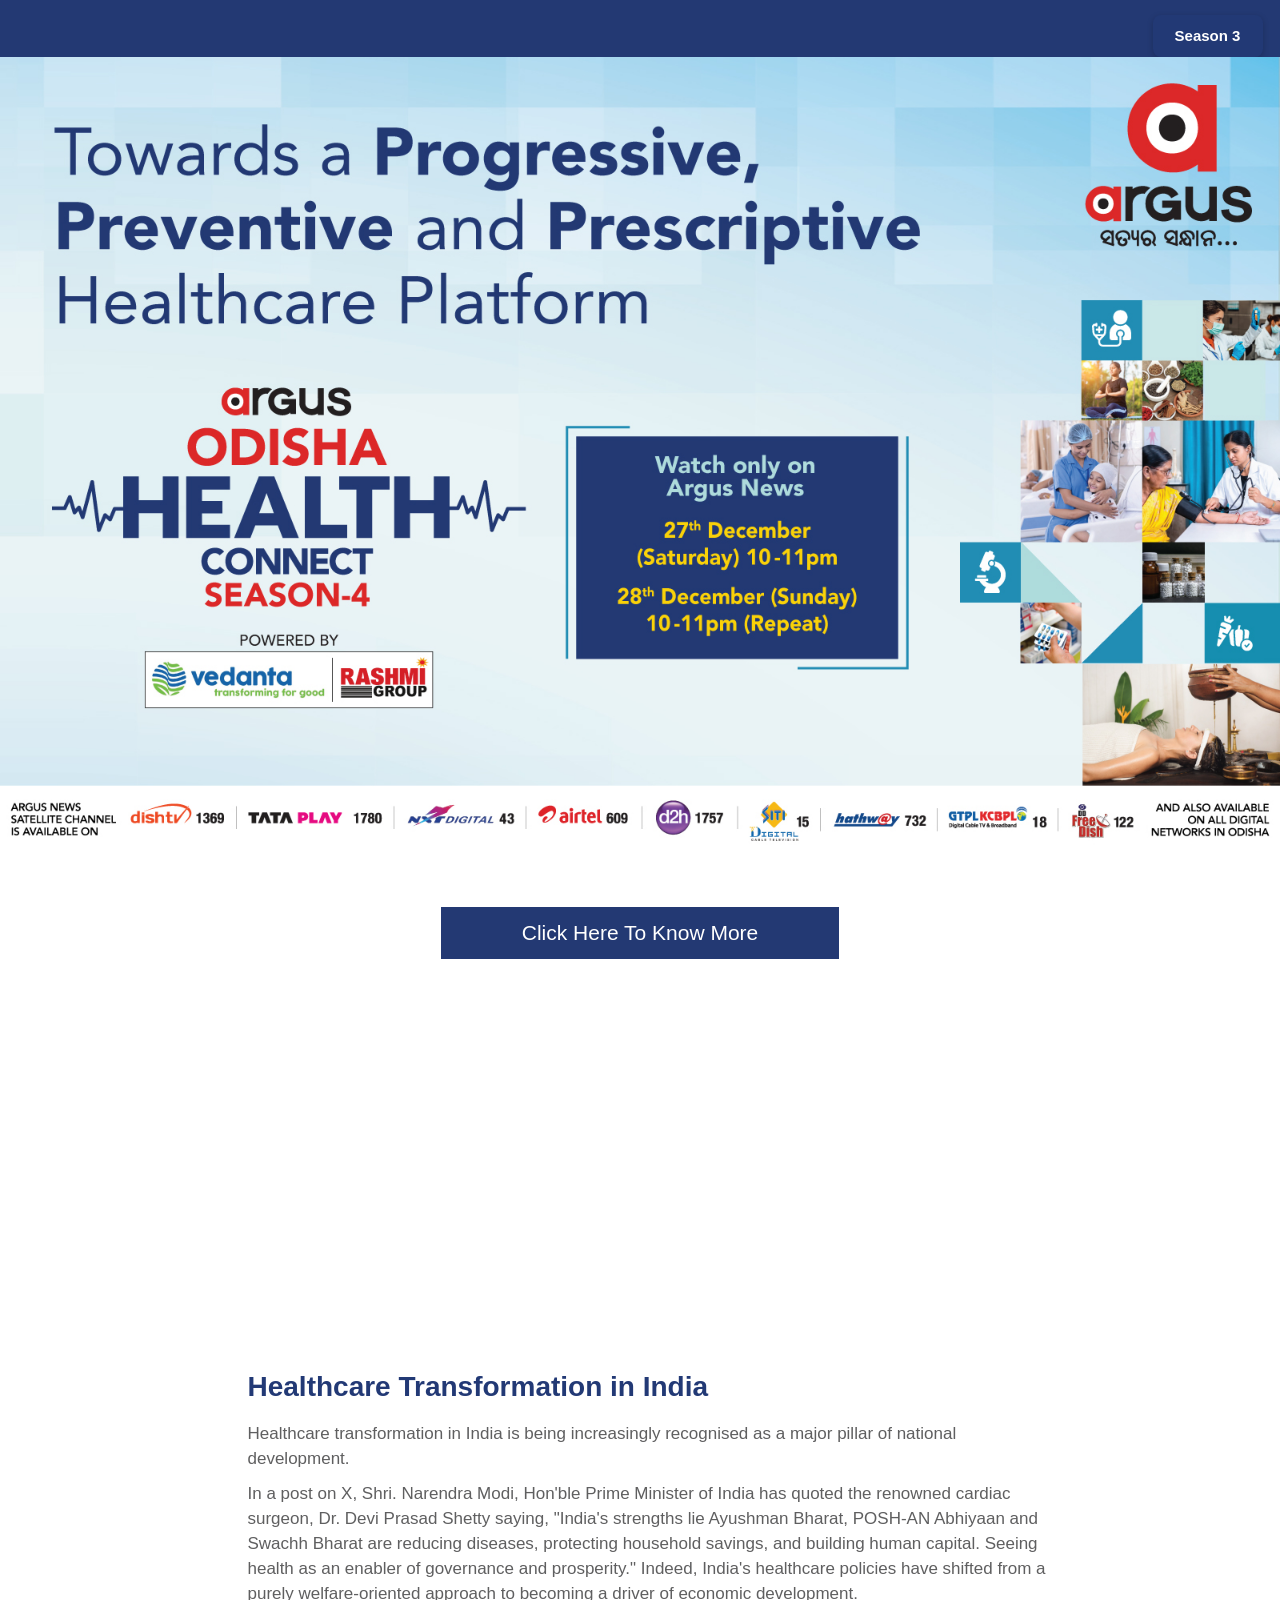
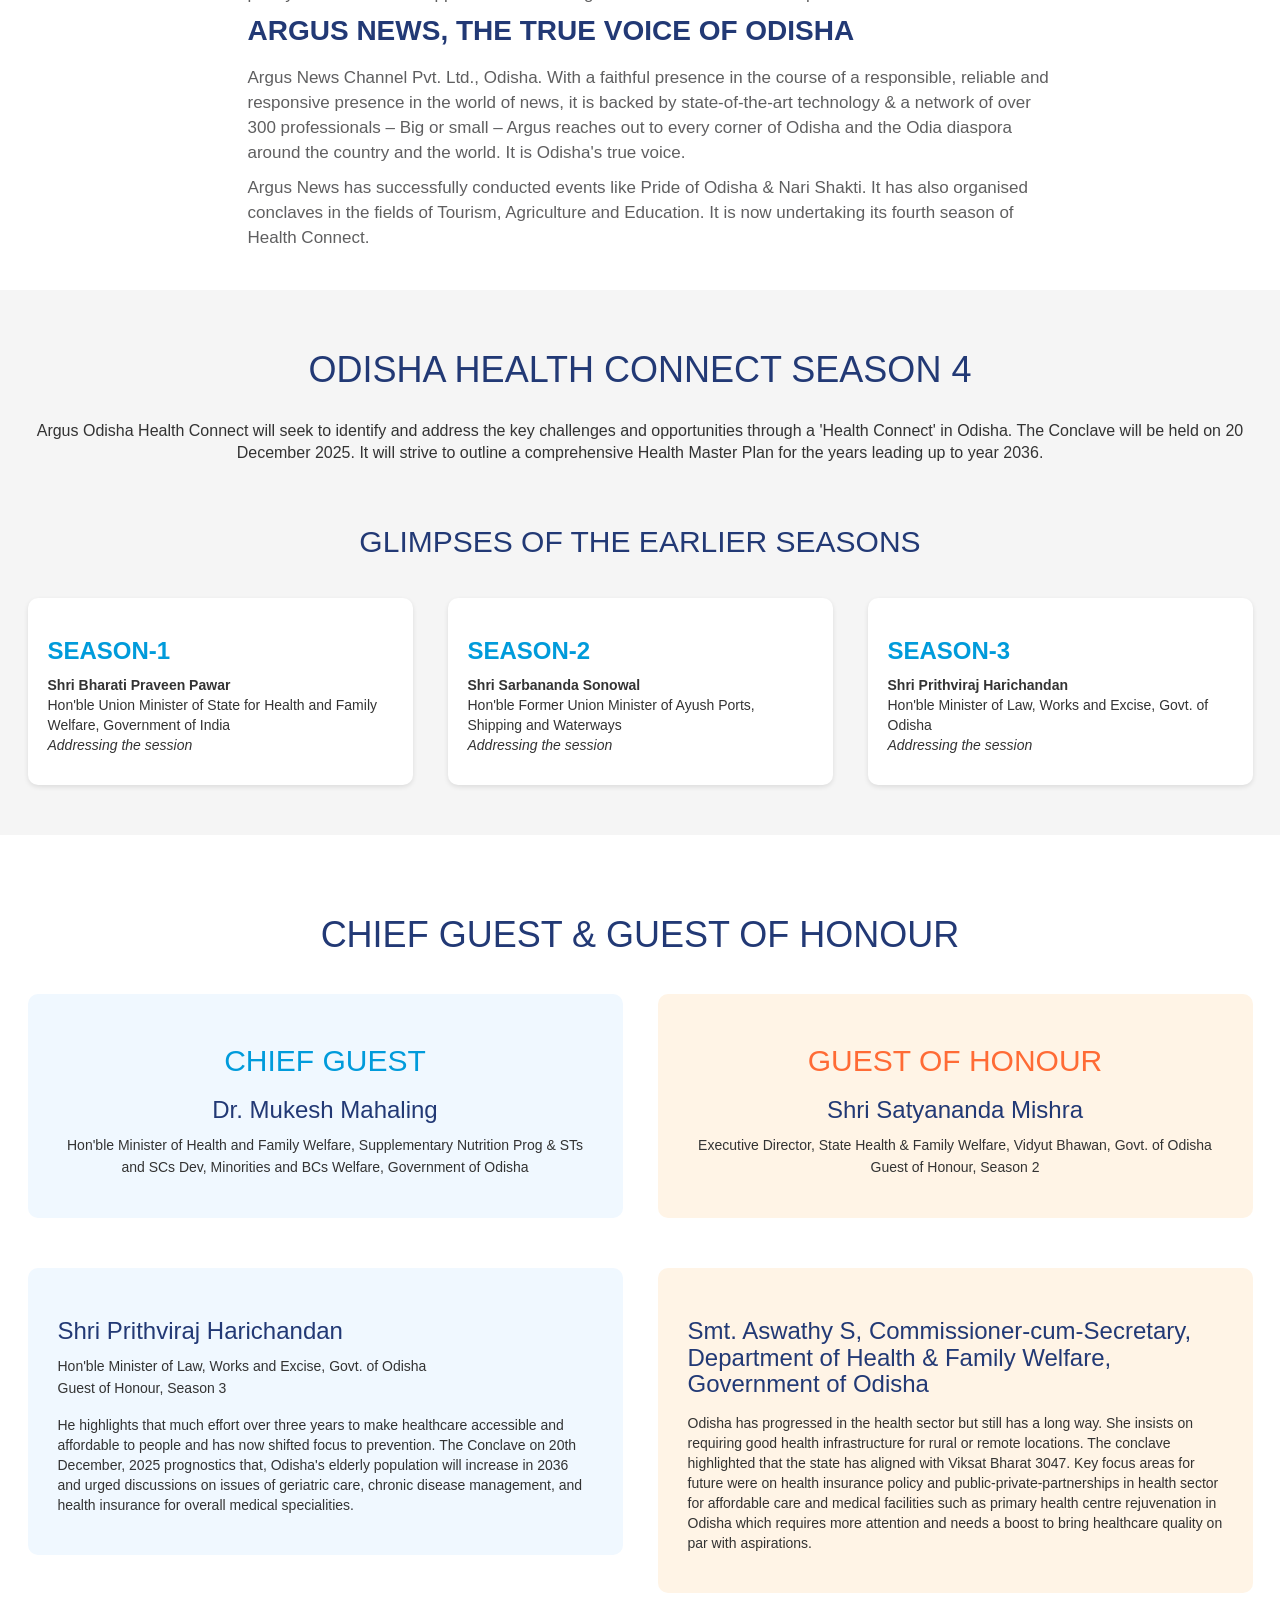
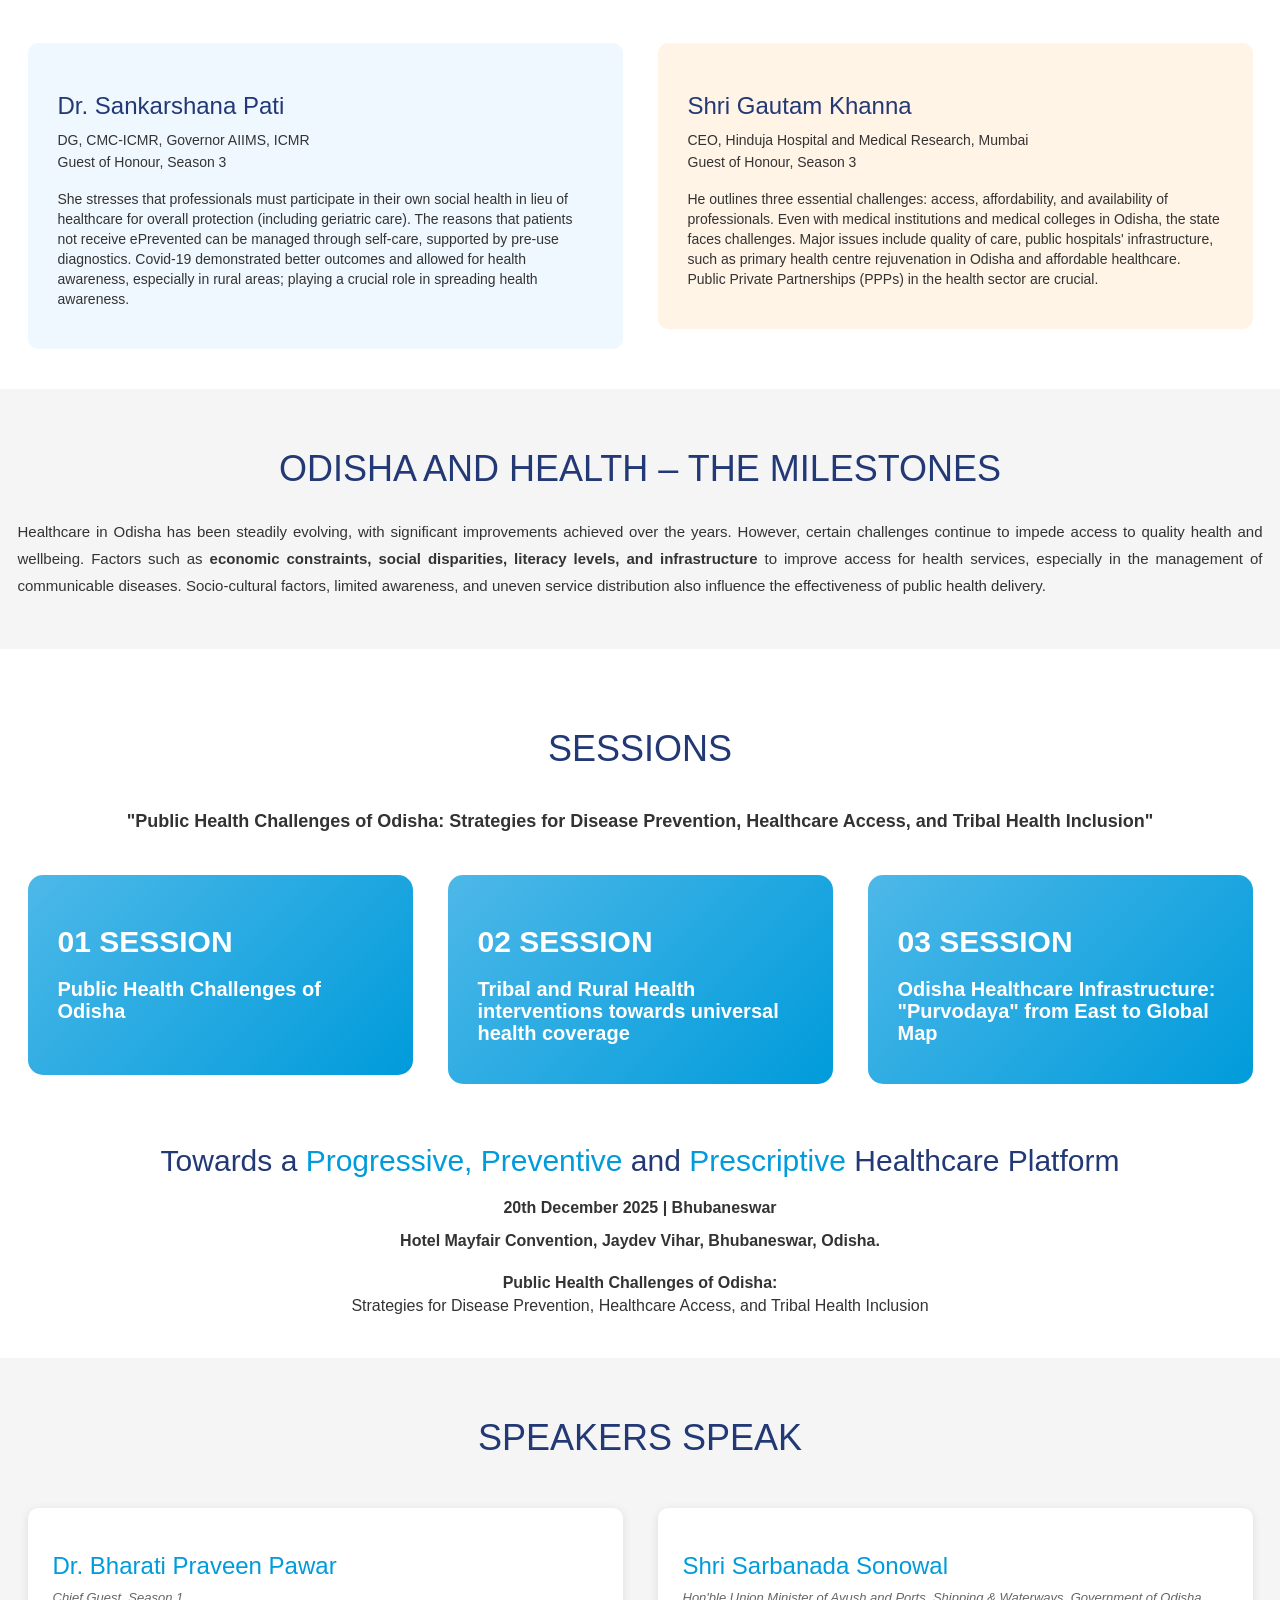
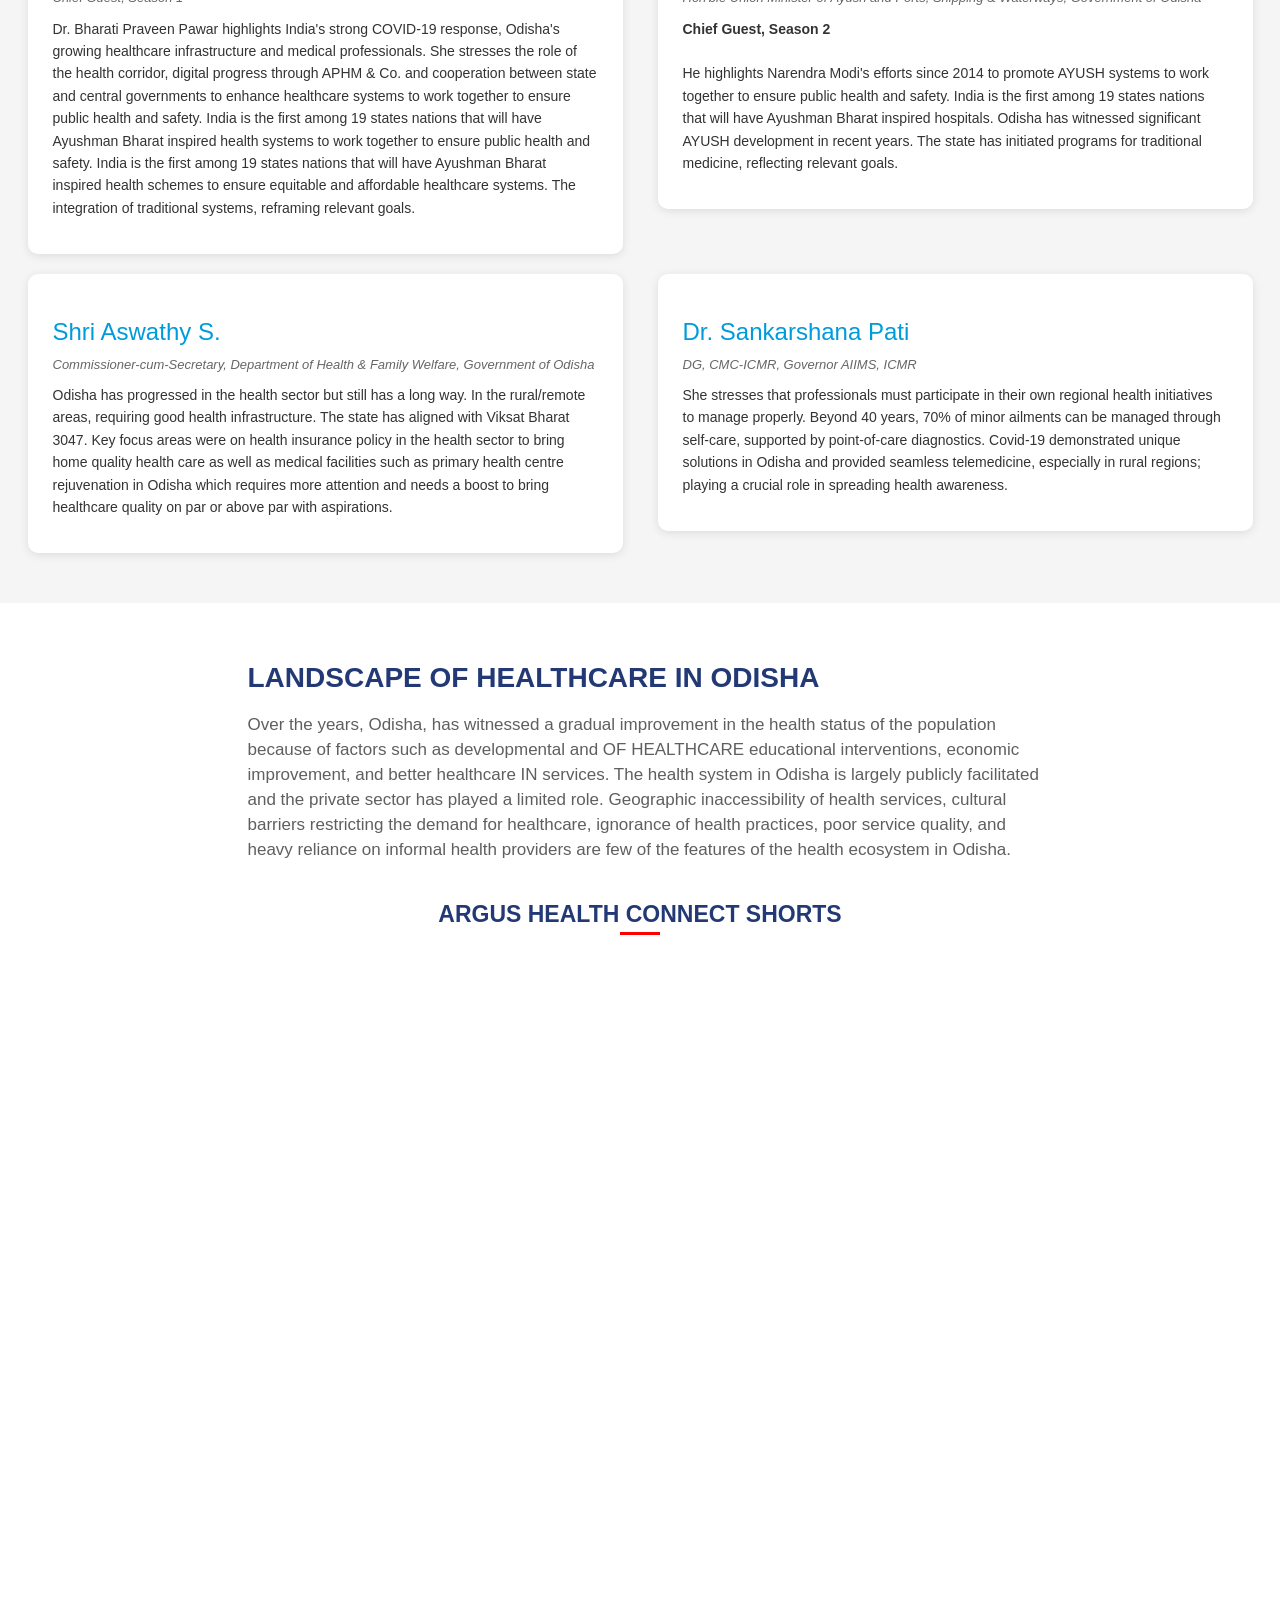
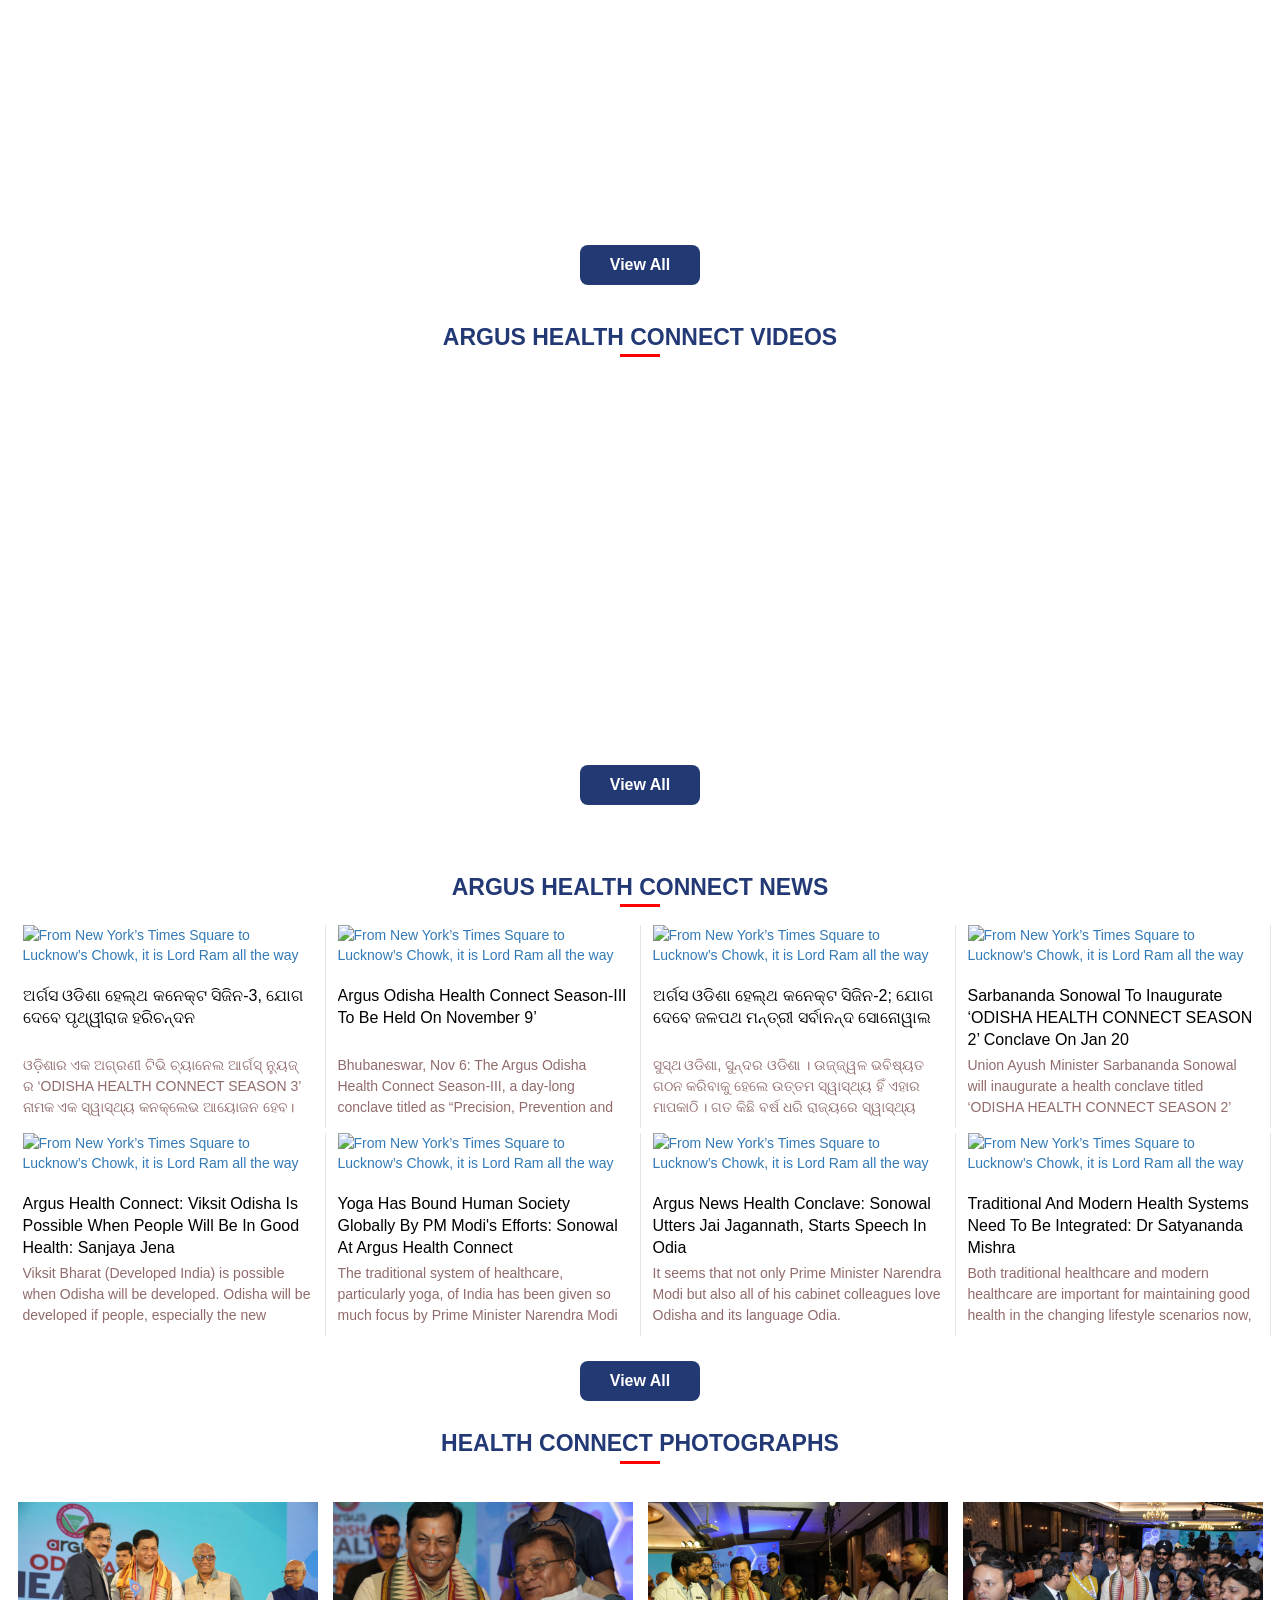
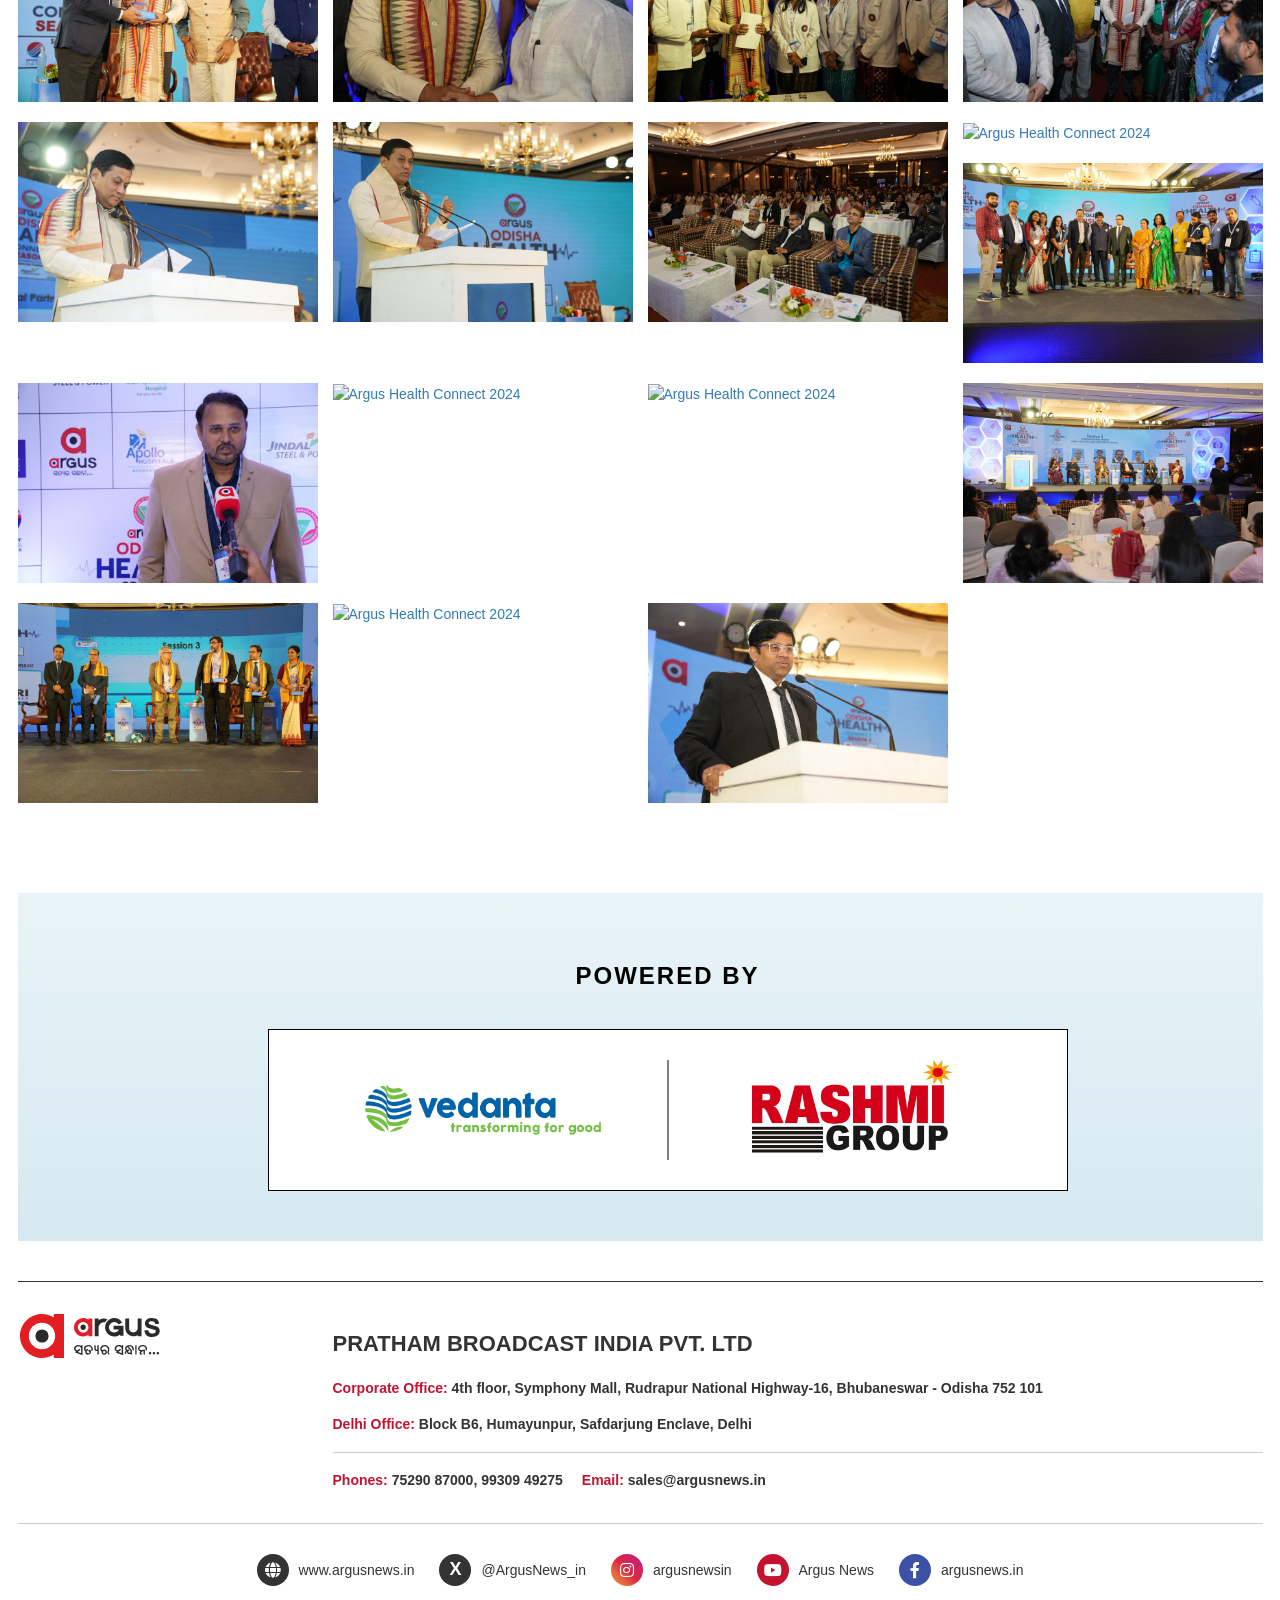
==== commit 4003448b: "Update-The-Design" ====
--- a/index.html
+++ b/index.html
@@ -17,7 +17,8 @@
 
    <link rel="stylesheet" href="https://cdnjs.cloudflare.com/ajax/libs/animate.css/4.1.1/animate.min.css" />
 
-   <link href="https://argusnews.in/app/static/img/argus_favicon.png" rel="shortcut icon" type="image/png">
+   <link href="./images/Season-4/favicon.ico" rel="shortcut icon" type="image/x-icon">
+   <link href="./images/Season-4/favicon.ico" rel="icon" type="image/x-icon">
    <link rel="stylesheet" href="css/bootstrap-main.css">
    <link rel="stylesheet" href="css/style.css">
 </head>
@@ -33,9 +34,6 @@
                </a>
             </div>
             <div class="col-lg-6 col-md-6 col-sm-12 col-xs-12">
-               <h2
-                  style="font-size: 29px; margin: 8px; padding: 0px; font-weight: 700; text-align: center; color: #fff;">
-                  Acceptable, Accessible, and affordable healthcare in odisha </h2>
                <!--================= LIVE NEWS SLIDE ===============--
       <div class="live-update-slide">
          <h2>live updates</h2>
@@ -79,14 +77,14 @@
    </header>
    <div class="main-banner">
       <a href="https://argusenglish.in/" target="_blank">
-         <img src="./images/SLIDE 1.jpg" alt="" title="" class="main-bbanner-image">
+         <img src="./images/Season-4/Health-Connect--Social-Media-Post_1600x1000-px.jpg" alt="" title="" class="main-bbanner-image">
       </a>
    </div>
 
    <section>
       <div class="row">
          <div class="col-lg-12 text-center">
-            <a href="./images/Revised Brochure-10.pdf"
+            <a href="./images/Season-4/Final Health Connect  Brochure_for Whatsapp  (2).pdf"
                class="btn btn-know-more animate__animated animate__flash animate__infinite infinite animate__slower 10s"
                target="_blank">Click Here To Know More</a>
          </div>
@@ -320,7 +318,7 @@
    </section>
    <section class="shorts">
       <div class="container">
-         <h3 class="rathayatra-heading">Argus Education next conclave Shorts</h3>
+         <h3 class="rathayatra-heading">Argus Health Connect Shorts</h3>
          <div class="row">
 
             <div class="col-lg-15 col-sm-6 col-xs-6">
@@ -412,6 +410,8 @@
                </div>
             </div>
 
+            <!-- Shorts 11-20 (Commented out - showing only first 10 shorts) -->
+            <!--
             <div class="col-lg-15 col-sm-6 col-xs-6">
                <div class="shorts-5">
                   <iframe width="315" height="560" src="https://www.youtube.com/embed/Kawz5OORL1Q?si=MC6o4BM4DsE_icw7"
@@ -445,14 +445,6 @@
                                     web-share" allowfullscreen></iframe>
                </div>
             </div>
-            <!-- <div class="col-lg-15 col-sm-6 col-xs-6">
-               <div class="shorts-5">
-                  <iframe width="315" height="560" src="https://www.youtube.com/embed/qYDKWA-uS40?si=WVpxxiL5NK4_Sogb"
-                     title="YouTube video player" frameborder="0" allow="accelerometer; autoplay; clipboard-write; encrypted-media;
-                                    gyroscope; picture-in-picture;
-                                    web-share" allowfullscreen></iframe>
-               </div>
-            </div> -->
             <div class="col-lg-15 col-sm-6 col-xs-6">
                <div class="shorts-5">
                   <iframe width="315" height="560" src="https://www.youtube.com/embed/v3aXwSFuKGs?si=T2jMPKAm62JCtxED"
@@ -503,6 +495,7 @@
                                     web-share" allowfullscreen></iframe>
                </div>
             </div>
+            -->
 
          </div>
       </div><a href="https://www.youtube.com/watch?v=uNSNxtmwL4s&list=PL1yg0w31ITMzT5zHXXl8gnM-Y-0aZ-aQV"
@@ -511,7 +504,7 @@
    </section>
    <section class="healthconnect-video-news">
       <div class="container">
-         <h3 class="rathayatra-heading">Argus Helth Connect Videos</h3>
+         <h3 class="rathayatra-heading">Argus Health Connect Videos</h3>
          <div class="row"></div>
       </div>
       <div class="container">
@@ -580,6 +573,8 @@
                               web-share" allowfullscreen></iframe>
                </div>
             </div>
+            <!-- Videos 9-10 (Commented out - showing only first 8 videos) -->
+            <!--
             <div class="col-lg-3 col-md-3 col-sm-6 col-xs-12">
                <div class="videos-4">
                   <iframe width="315" height="560" src="https://www.youtube.com/embed/0lWYSBiOK4s?si=C7te9sg5ByTHgivC"
@@ -596,6 +591,9 @@
                               web-share" allowfullscreen></iframe>
                </div>
             </div>
+            -->
+            <!-- Videos 11-16 (Commented out - showing only first 8 videos) -->
+            <!--
             <div class="col-lg-3 col-md-3 col-sm-6 col-xs-12">
                <div class="videos-4">
                   <iframe width="315" height="560" src="https://www.youtube.com/embed/1eS82hF0vQo?si=JCZ2ucPiESvynD68"
@@ -645,6 +643,7 @@
                               web-share" allowfullscreen></iframe>
                </div>
             </div>
+            -->
 
          </div>
       </div>
@@ -832,67 +831,67 @@
          <h3 class="rathayatra-heading">Health Connect Photographs</h3>
          <div class="row">
             <div class="col-lg-3 footer-photos-gallery">
-               <a href="images/papular/photo-01.JPG" target="_blank"><img src="images/papular/photo-01.JPG"
-                     alt="Argus Health Connect 2024" srcset=""></a>
-            </div>
-            <div class="col-lg-3 footer-photos-gallery">
-               <a href="images/papular/photo-02.JPG" target="_blank"><img src="images/papular/photo-02.JPG"
-                     alt="Argus Health Connect 2024" srcset=""></a>
-            </div>
-            <div class="col-lg-3 footer-photos-gallery">
-               <a href="images/papular/photo-03.JPG" target="_blank"><img src="images/papular/photo-03.JPG"
-                     alt="Argus Health Connect 2024" srcset=""></a>
-            </div>
-            <div class="col-lg-3 footer-photos-gallery">
-               <a href="images/papular/photo-04.JPG" target="_blank"><img src="images/papular/photo-04.JPG"
-                     alt="Argus Health Connect 2024" srcset=""></a>
-            </div>
-            <div class="col-lg-3 footer-photos-gallery">
-               <a href="images/papular/photo-05.JPG" target="_blank"><img src="images/papular/photo-05.JPG"
-                     alt="Argus Health Connect 2024" srcset=""></a>
-            </div>
-            <div class="col-lg-3 footer-photos-gallery">
-               <a href="images/papular/photo-06.JPG" target="_blank"><img src="images/papular/photo-06.JPG"
-                     alt="Argus Health Connect 2024" srcset=""></a>
-            </div>
-            <div class="col-lg-3 footer-photos-gallery">
-               <a href="images/papular/photo-07.JPG" target="_blank"><img src="images/papular/photo-07.JPG"
-                     alt="Argus Health Connect 2024" srcset=""></a>
-            </div>
-            <div class="col-lg-3 footer-photos-gallery">
-               <a href="images/papular/photo-08.JPG" target="_blank"><img src="images/papular/photo-08.JPG"
-                     alt="Argus Health Connect 2024" srcset=""></a>
-            </div>
-            <div class="col-lg-3 footer-photos-gallery">
-               <a href="images/papular/photo-09.JPG" target="_blank"><img src="images/papular/photo-09.JPG"
-                     alt="Argus Health Connect 2024" srcset=""></a>
-            </div>
-            <div class="col-lg-3 footer-photos-gallery">
-               <a href="images/papular/photo-09.JPG" target="_blank"><img src="images/papular/photo-09.JPG"
-                     alt="Argus Health Connect 2024" srcset=""></a>
-            </div>
-            <div class="col-lg-3 footer-photos-gallery">
-               <a href="images/papular/photo-10.JPG" target="_blank"><img src="images/papular/photo-10.JPG"
-                     alt="Argus Health Connect 2024" srcset=""></a>
-            </div>
-            <div class="col-lg-3 footer-photos-gallery">
-               <a href="images/papular/photo-11.JPG" target="_blank"><img src="images/papular/photo-11.JPG"
-                     alt="Argus Health Connect 2024" srcset=""></a>
-            </div>
-            <div class="col-lg-3 footer-photos-gallery">
-               <a href="images/papular/photo-12.JPG" target="_blank"><img src="images/papular/photo-12.JPG"
-                     alt="Argus Health Connect 2024" srcset=""></a>
-            </div>
-            <div class="col-lg-3 footer-photos-gallery">
-               <a href="images/papular/photo-13.JPG" target="_blank"><img src="images/papular/photo-13.JPG"
-                     alt="Argus Health Connect 2024" srcset=""></a>
-            </div>
-            <div class="col-lg-3 footer-photos-gallery">
-               <a href="images/papular/photo-14.JPG" target="_blank"><img src="images/papular/photo-14.JPG"
-                     alt="Argus Health Connect 2024" srcset=""></a>
-            </div>
-            <div class="col-lg-3 footer-photos-gallery">
-               <a href="images/papular/photo-15.JPG" target="_blank"><img src="images/papular/photo-15.JPG"
+               <a href="images/popular/photo-01.JPG" target="_blank"><img src="images/popular/photo-01.JPG"
+                     alt="Argus Health Connect 2024" srcset=""></a>
+            </div>
+            <div class="col-lg-3 footer-photos-gallery">
+               <a href="images/popular/photo-02.JPG" target="_blank"><img src="images/popular/photo-02.JPG"
+                     alt="Argus Health Connect 2024" srcset=""></a>
+            </div>
+            <div class="col-lg-3 footer-photos-gallery">
+               <a href="images/popular/photo-03.JPG" target="_blank"><img src="images/popular/photo-03.JPG"
+                     alt="Argus Health Connect 2024" srcset=""></a>
+            </div>
+            <div class="col-lg-3 footer-photos-gallery">
+               <a href="images/popular/photo-04.JPG" target="_blank"><img src="images/popular/photo-04.JPG"
+                     alt="Argus Health Connect 2024" srcset=""></a>
+            </div>
+            <div class="col-lg-3 footer-photos-gallery">
+               <a href="images/popular/photo-05.JPG" target="_blank"><img src="images/popular/photo-05.JPG"
+                     alt="Argus Health Connect 2024" srcset=""></a>
+            </div>
+            <div class="col-lg-3 footer-photos-gallery">
+               <a href="images/popular/photo-06.JPG" target="_blank"><img src="images/popular/photo-06.JPG"
+                     alt="Argus Health Connect 2024" srcset=""></a>
+            </div>
+            <div class="col-lg-3 footer-photos-gallery">
+               <a href="images/popular/photo-07.JPG" target="_blank"><img src="images/popular/photo-07.JPG"
+                     alt="Argus Health Connect 2024" srcset=""></a>
+            </div>
+            <div class="col-lg-3 footer-photos-gallery">
+               <a href="images/popular/photo-08.JPG" target="_blank"><img src="images/popular/photo-08.JPG"
+                     alt="Argus Health Connect 2024" srcset=""></a>
+            </div>
+            <div class="col-lg-3 footer-photos-gallery">
+               <a href="images/popular/photo-09.JPG" target="_blank"><img src="images/popular/photo-09.JPG"
+                     alt="Argus Health Connect 2024" srcset=""></a>
+            </div>
+            <div class="col-lg-3 footer-photos-gallery">
+               <a href="images/popular/photo-16.JPG" target="_blank"><img src="images/popular/photo-16.JPG"
+                     alt="Argus Health Connect 2024" srcset=""></a>
+            </div>
+            <div class="col-lg-3 footer-photos-gallery">
+               <a href="images/popular/photo-10.JPG" target="_blank"><img src="images/popular/photo-10.JPG"
+                     alt="Argus Health Connect 2024" srcset=""></a>
+            </div>
+            <div class="col-lg-3 footer-photos-gallery">
+               <a href="images/popular/photo-11.JPG" target="_blank"><img src="images/popular/photo-11.JPG"
+                     alt="Argus Health Connect 2024" srcset=""></a>
+            </div>
+            <div class="col-lg-3 footer-photos-gallery">
+               <a href="images/popular/photo-12.JPG" target="_blank"><img src="images/popular/photo-12.JPG"
+                     alt="Argus Health Connect 2024" srcset=""></a>
+            </div>
+            <div class="col-lg-3 footer-photos-gallery">
+               <a href="images/popular/photo-13.JPG" target="_blank"><img src="images/popular/photo-13.JPG"
+                     alt="Argus Health Connect 2024" srcset=""></a>
+            </div>
+            <div class="col-lg-3 footer-photos-gallery">
+               <a href="images/popular/photo-14.JPG" target="_blank"><img src="images/popular/photo-14.JPG"
+                     alt="Argus Health Connect 2024" srcset=""></a>
+            </div>
+            <div class="col-lg-3 footer-photos-gallery">
+               <a href="images/popular/photo-15.JPG" target="_blank"><img src="images/popular/photo-15.JPG"
                      alt="Argus Health Connect 2024" srcset=""></a>
             </div>
          </div>
@@ -901,104 +900,104 @@
       <!-- <a href="https://argusenglish.in/latest-news" target="_blank" class="view-all-btn">view all</a> -->
    </section>
 
-   <section class="about-sec" style="background: linear-gradient(135deg, #4db8e8 0%, #009bdb 100%); padding: 40px 0; color: #fff;">
-      <div class="container">
-         <div class="row">
-            <div class="col-lg-12 text-center">
-               <h2 style="color: #fff; margin-bottom: 30px;">POWERED BY</h2>
+   <footer style="background: #fff; padding: 50px 0 30px 0; color: #333;">
+      <div class="container">
+         <!-- POWERED BY Section -->
+         <div class="powered-by-section" style="margin-bottom: 40px; background: linear-gradient(180deg, #e8f4f8 0%, #d6e9f0 100%); padding: 50px 20px;">
+            <div class="container">
                <div class="row">
-                  <div class="col-lg-6 col-md-6 col-sm-12">
-                     <div style="background: #fff; padding: 20px; margin: 10px; border-radius: 10px; min-height: 100px; display: flex; align-items: center; justify-content: center;">
-                        <h3 style="color: #009bdb; font-weight: bold;">Vedanta</h3>
+                  <div class="col-lg-12 text-center">
+                     <h2 style="color: #000; margin-bottom: 40px; font-size: 24px; font-weight: 700; text-transform: uppercase; letter-spacing: 2px;">POWERED BY</h2>
+                     <div style="max-width: 800px; margin: 0 auto;">
+                        <div class="powered-by-box" style="border: 1px solid #000; background: #fff; padding: 30px; display: flex; align-items: center; justify-content: center; min-height: 150px; position: relative;">
+                           <!-- Vertical Divider -->
+                           <div class="powered-by-divider" style="position: absolute; left: 50%; top: 30px; bottom: 30px; width: 1px; background: #000; transform: translateX(-50%);"></div>
+                           
+                           <!-- Vedanta Logo (Left Side) -->
+                           <div class="powered-by-logo-left" style="flex: 1; display: flex; align-items: center; justify-content: center; padding: 0 20px;">
+                              <img src="./images/Season-4/Vedanta Logo.jpg" alt="Vedanta" style="max-width: 100%; max-height: 100px; object-fit: contain;">
+                           </div>
+                           
+                           <!-- Rashmi Group Logo (Right Side) -->
+                           <div class="powered-by-logo-right" style="flex: 1; display: flex; align-items: center; justify-content: center; padding: 0 20px;">
+                              <img src="./images/Season-4/LOGO RASHMI GROUP.jpg" alt="Rashmi Group" style="max-width: 100%; max-height: 100px; object-fit: contain;">
+                           </div>
+                        </div>
                      </div>
                   </div>
-                  <div class="col-lg-6 col-md-6 col-sm-12">
-                     <div style="background: #fff; padding: 20px; margin: 10px; border-radius: 10px; min-height: 100px; display: flex; align-items: center; justify-content: center;">
-                        <h3 style="color: #c41230; font-weight: bold;">RASHMI GROUP</h3>
+               </div>
+            </div>
+         </div>
+
+         <!-- Divider Line -->
+         <div style="border-top: 1px solid #333; margin: 30px 0;"></div>
+
+         <!-- Company Information Section -->
+         <div class="row" style="margin-bottom: 30px;">
+            <div class="col-lg-3 col-md-4 col-sm-12" style="margin-bottom: 20px;">
+               <a href="https://argusnews.in" target="_blank" style="display: inline-block;">
+                  <img src="./images/Season-4/argus_logo.svg" alt="Argus News" style="max-width: 180px; height: auto;">
+               </a>
+            </div>
+            <div class="col-lg-9 col-md-8 col-sm-12">
+               <h3 style="color: #333; font-size: 22px; font-weight: 700; margin-bottom: 20px; text-transform: uppercase;">PRATHAM BROADCAST INDIA PVT. LTD</h3>
+               <div style="line-height: 1.8;">
+                  <p style="color: #333; font-size: 14px; margin-bottom: 10px;">
+                     <strong style="color: #c41230;">Corporate Office:</strong> <strong style="color: #333;">4th floor, Symphony Mall, Rudrapur National Highway-16, Bhubaneswar - Odisha 752 101</strong>
+                  </p>
+                  <p style="color: #333; font-size: 14px; margin-bottom: 10px;">
+                     <strong style="color: #c41230;">Delhi Office:</strong> <strong style="color: #333;">Block B6, Humayunpur, Safdarjung Enclave, Delhi</strong>
+                  </p>
+                  <!-- Horizontal Separator -->
+                  <div style="border-top: 1px solid #ccc; margin: 15px 0;"></div>
+                  <p style="color: #333; font-size: 14px; margin-bottom: 0;">
+                     <strong style="color: #c41230;">Phones:</strong> <strong style="color: #333;">75290 87000, 99309 49275</strong> <strong style="color: #c41230; margin-left: 15px;">Email:</strong> <strong style="color: #333;">sales@argusnews.in</strong>
+                  </p>
+               </div>
+            </div>
+         </div>
+
+         <!-- Divider Line -->
+         <div style="border-top: 1px solid #ccc; margin: 30px 0;"></div>
+
+         <!-- Social Media Links Section -->
+         <div class="row">
+            <div class="col-lg-12 text-center">
+               <div style="display: flex; justify-content: center; align-items: center; flex-wrap: wrap; gap: 25px;">
+                  <a href="https://argusnews.in/" target="_blank" style="color: #333; text-decoration: none; display: flex; align-items: center; gap: 10px; font-size: 14px;">
+                     <div style="width: 32px; height: 32px; border-radius: 50%; background: #333; display: flex; align-items: center; justify-content: center;">
+                        <i class="fa fa-globe" style="font-size: 16px; color: #fff;"></i>
                      </div>
-                  </div>
-               </div>
-            </div>
-         </div>
-         <div class="row" style="margin-top: 30px;">
-            <div class="col-lg-12 text-center">
-               <h3 style="color: #fff; margin-bottom: 20px;">PRATHAM BROADCAST INDIA PVT. LTD</h3>
-               <p style="color: #fff;">Delhi Office: Block B6, Housefed Complex, Dispur, Guwahati- 16, Bhubaneswar -Odisha 752 101</p>
-               <p style="color: #fff;">Delhi Office Khasra No-29, Pocket-F, Mayur Vihar Phase-1, Delhi - 110091</p>
-               <p style="color: #fff;">Phones: 72298 87090, 95939 49273 Email: contactus@argusnews.in</p>
-               <div style="margin-top: 20px;">
-                  <a href="https://www.argusnews.in" style="color: #fff; margin: 0 10px;"><i class="fa fa-globe"></i> www.argusnews.in</a>
-                  <a href="https://twitter.com/ArgusNews_in" style="color: #fff; margin: 0 10px;"><i class="fab fa-twitter"></i> @ArgusNews_in</a>
-                  <a href="https://www.instagram.com/argusnewsin" style="color: #fff; margin: 0 10px;"><i class="fab fa-instagram"></i> @argusnewsin</a>
-                  <a href="https://www.youtube.com/@ArgusNews_in" style="color: #fff; margin: 0 10px;"><i class="fab fa-youtube"></i> Argus News</a>
-                  <a href="https://www.facebook.com/argusnews.in" style="color: #fff; margin: 0 10px;"><i class="fab fa-facebook"></i> rc@argusnews.in</a>
-               </div>
-            </div>
-         </div>
-      </div>
-   </section>
-
-   <footer>
-      <div class="row">
-         <div class="col-lg-6 text-center">
-            <img src="https://dpymbeabc9r3m.cloudfront.net/fit-in/298x135/files/argus-logo-white.png" alt="" srcset="">
-            <div class="row">
-               <div class="col-lg-12 text-center" style="text-align: center;">
-                  <h3 class="text-light" style="color: #fff; font-size: 20px; margin-bottom: 20px;">Connect with Social
-                     Network</h3>
-                  <ul class="footer-social-media-icons text-center">
-                     <li>
-                        <a href="https://www.facebook.com/argusnews.in" target="_blank">
-                           <img src="https://argusnews.in/static/img/svg/facebook.svg" alt="Argus News Facebook"
-                              srcset="">
-                        </a>
-                     </li>
-                     <li>
-                        <a href="https://www.instagram.com/argusnewsin/" target="_blank">
-                           <img src="https://argusnews.in/static/img/svg/instagram.svg" alt="Argus News Instagram"
-                              srcset="">
-                        </a>
-                     </li>
-                     <li>
-                        <a href="https://twitter.com/ArgusNews_in" target="_blank">
-                           <img src="https://argusnews.in/static/img/svg/twitter.svg" alt="Argus News Twitter"
-                              srcset="">
-                        </a>
-                     </li>
-                     <li>
-                        <a href="https://www.youtube.com/c/TheArgusNewsOdia/featured" target="_blank">
-                           <img src="https://argusnews.in/static/img/svg/youtube.svg" alt="Argus News Youtube"
-                              srcset="">
-                        </a>
-                     </li>
-                  </ul>
-               </div>
-            </div>
-         </div>
-         <div class="col-lg-2"></div>
-         <div class="col-lg-4">
-            <div class="row">
-               <div class="col-lg-12">
-                  <h1 style="color: #fff; font-size: 20px; font-weight: bold;">Download Application</h1>
-                  <div class="row">
-                     <div class="col-lg-6">
-                        <a href="">
-                           <img style="height: 100px;" src="https://argusenglish.in/static/img/svg/play-store.svg"
-                              alt="Argus News Android App" srcset="">
-                        </a>
+                     <span>www.argusnews.in</span>
+                  </a>
+                  <a href="https://twitter.com/ArgusNews_in" target="_blank" style="color: #333; text-decoration: none; display: flex; align-items: center; gap: 10px; font-size: 14px;">
+                     <div style="width: 32px; height: 32px; border-radius: 50%; background: #333; display: flex; align-items: center; justify-content: center;">
+                        <span style="color: #fff; font-weight: bold; font-size: 18px; font-family: Arial, sans-serif;">X</span>
                      </div>
-                     <div class="col-lg-6">
-                        <a href="">
-                           <img style="height: 100px;" src="https://argusenglish.in/static/img/svg/app-store.svg"
-                              alt="Argus News IOS App" srcset="">
-                        </a>
+                     <span>@ArgusNews_in</span>
+                  </a>
+                  <a href="https://www.instagram.com/argusnewsin" target="_blank" style="color: #333; text-decoration: none; display: flex; align-items: center; gap: 10px; font-size: 14px;">
+                     <div style="width: 32px; height: 32px; border-radius: 50%; background: linear-gradient(45deg, #f09433 0%, #e6683c 25%, #dc2743 50%, #cc2366 75%, #bc1888 100%); display: flex; align-items: center; justify-content: center;">
+                        <i class="fab fa-instagram" style="font-size: 16px; color: #fff;"></i>
                      </div>
-                  </div>
-               </div>
-            </div>
-         </div>
-      </div>
-
+                     <span>argusnewsin</span>
+                  </a>
+                  <a href="https://www.youtube.com/@ArgusNews_in" target="_blank" style="color: #333; text-decoration: none; display: flex; align-items: center; gap: 10px; font-size: 14px;">
+                     <div style="width: 32px; height: 32px; border-radius: 50%; background: #c41230; display: flex; align-items: center; justify-content: center;">
+                        <i class="fab fa-youtube" style="font-size: 16px; color: #fff;"></i>
+                     </div>
+                     <span>Argus News</span>
+                  </a>
+                  <a href="https://www.facebook.com/argusnews.in" target="_blank" style="color: #333; text-decoration: none; display: flex; align-items: center; gap: 10px; font-size: 14px;">
+                     <div style="width: 32px; height: 32px; border-radius: 50%; background: #3c51a5; display: flex; align-items: center; justify-content: center;">
+                        <i class="fab fa-facebook-f" style="font-size: 16px; color: #fff;"></i>
+                     </div>
+                     <span>argusnews.in</span>
+                  </a>
+               </div>
+            </div>
+         </div>
+      </div>
    </footer>
 
 
--- a/css/style.css
+++ b/css/style.css
@@ -130,6 +130,7 @@
    width: 100%;
    height: 800px;
    object-fit: cover;
+   object-position: right top;
    }
    .container.clientlogo-container {
    position: absolute;
@@ -259,7 +260,7 @@
    /*================ FOOTER ================*/
    footer {
    float: left;
-   background-color: #212121;
+   background-color: #fff;
    width: 100%;
    padding: 30px 0px;
    z-index: 1;
@@ -1133,4 +1134,67 @@
 }
 .footer-photos-gallery{
     margin-top: 20px;
+}
+
+/* Footer Redesign Styles */
+footer a {
+    transition: color 0.3s ease;
+}
+
+footer a:hover {
+    color: #c41230 !important;
+}
+
+footer div[style*="border: 1px solid #000"] {
+    transition: none;
+}
+
+/* POWERED BY Section Styles */
+.powered-by-section {
+    margin-bottom: 40px;
+}
+
+.powered-by-box {
+    border: 1px solid #000;
+    background: #fff;
+}
+
+.powered-by-divider {
+    position: absolute;
+    left: 50%;
+    width: 1px;
+    background: #000;
+}
+
+@media screen and (max-width: 768px) {
+    footer .col-lg-3,
+    footer .col-lg-9 {
+        text-align: center !important;
+        margin-bottom: 20px;
+    }
+    
+    footer img[alt="Argus News"] {
+        margin: 0 auto 20px auto;
+        display: block;
+    }
+    
+    /* POWERED BY Section Mobile */
+    .powered-by-box {
+        flex-direction: column !important;
+    }
+    
+    .powered-by-divider {
+        display: none !important;
+    }
+    
+    .powered-by-logo-left,
+    .powered-by-logo-right {
+        width: 100% !important;
+        padding: 20px !important;
+        border-bottom: 1px solid #000;
+    }
+    
+    .powered-by-logo-right {
+        border-bottom: none !important;
+    }
 }
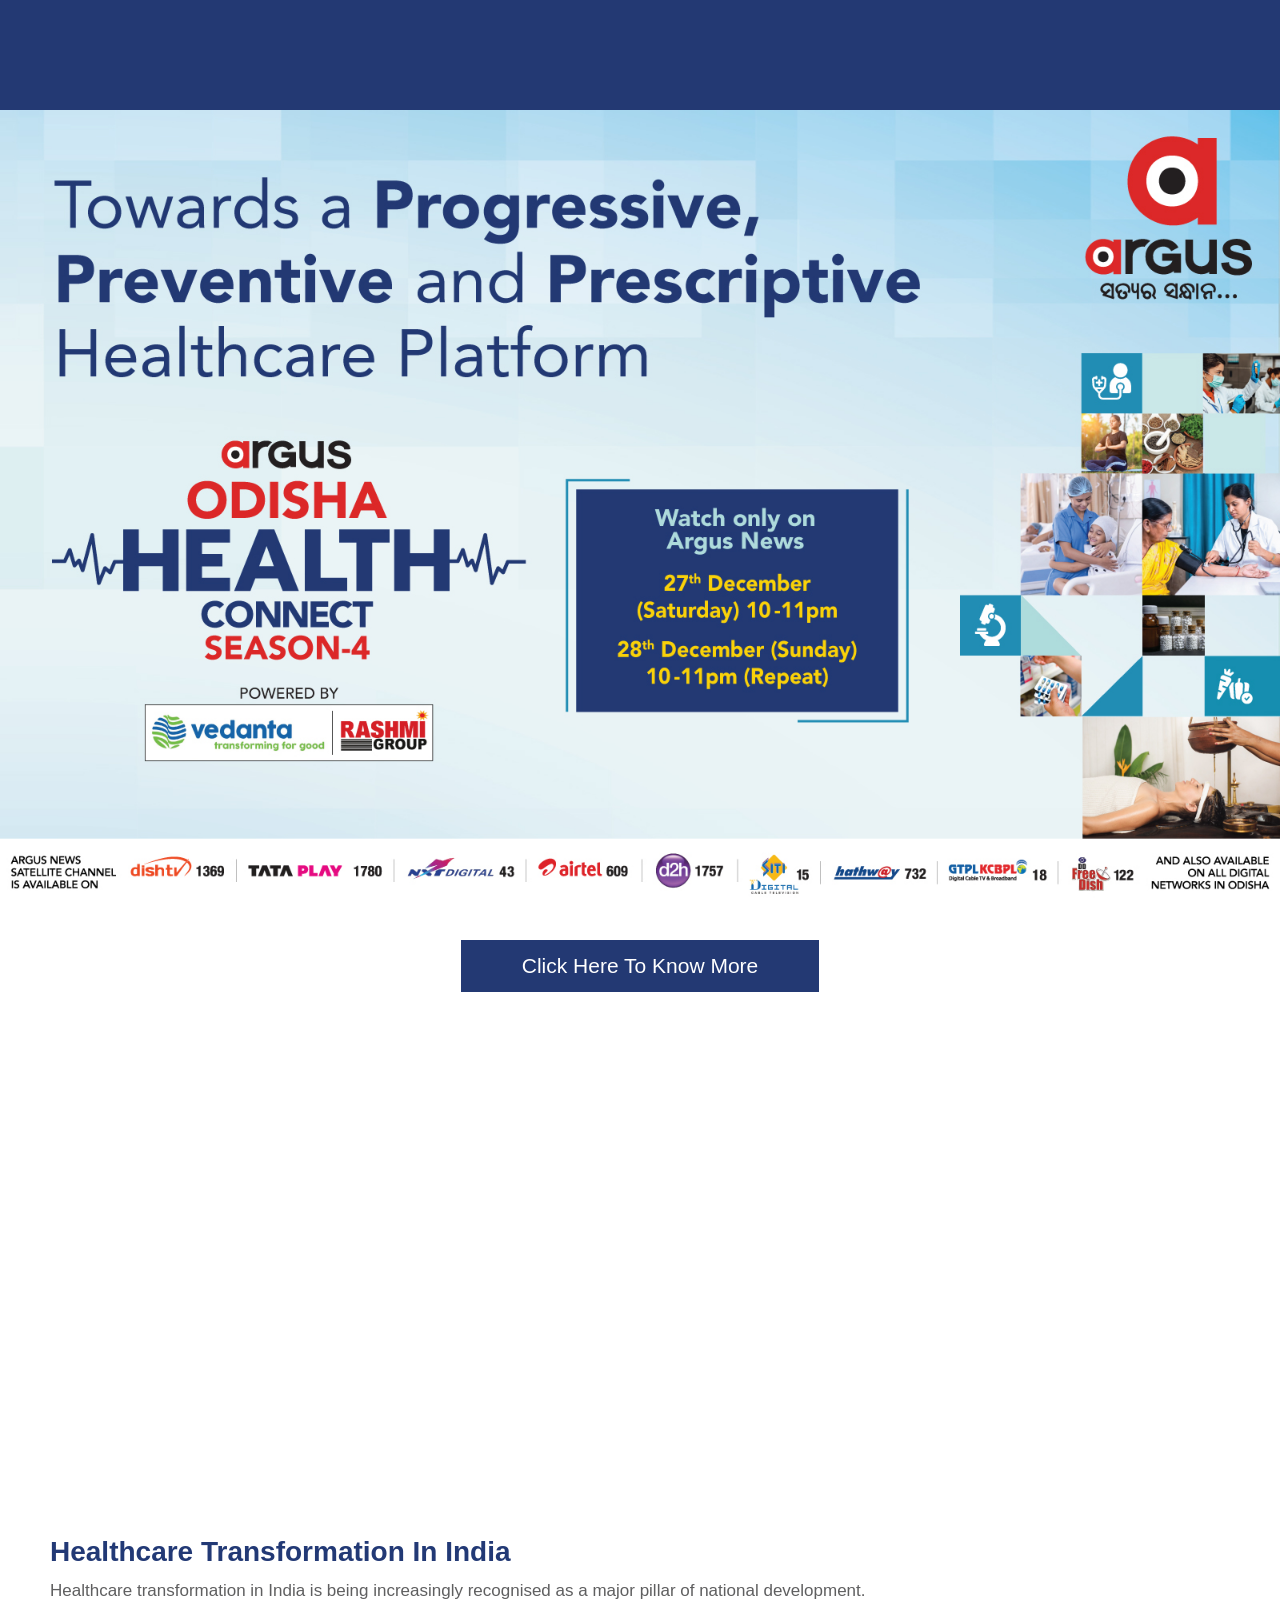
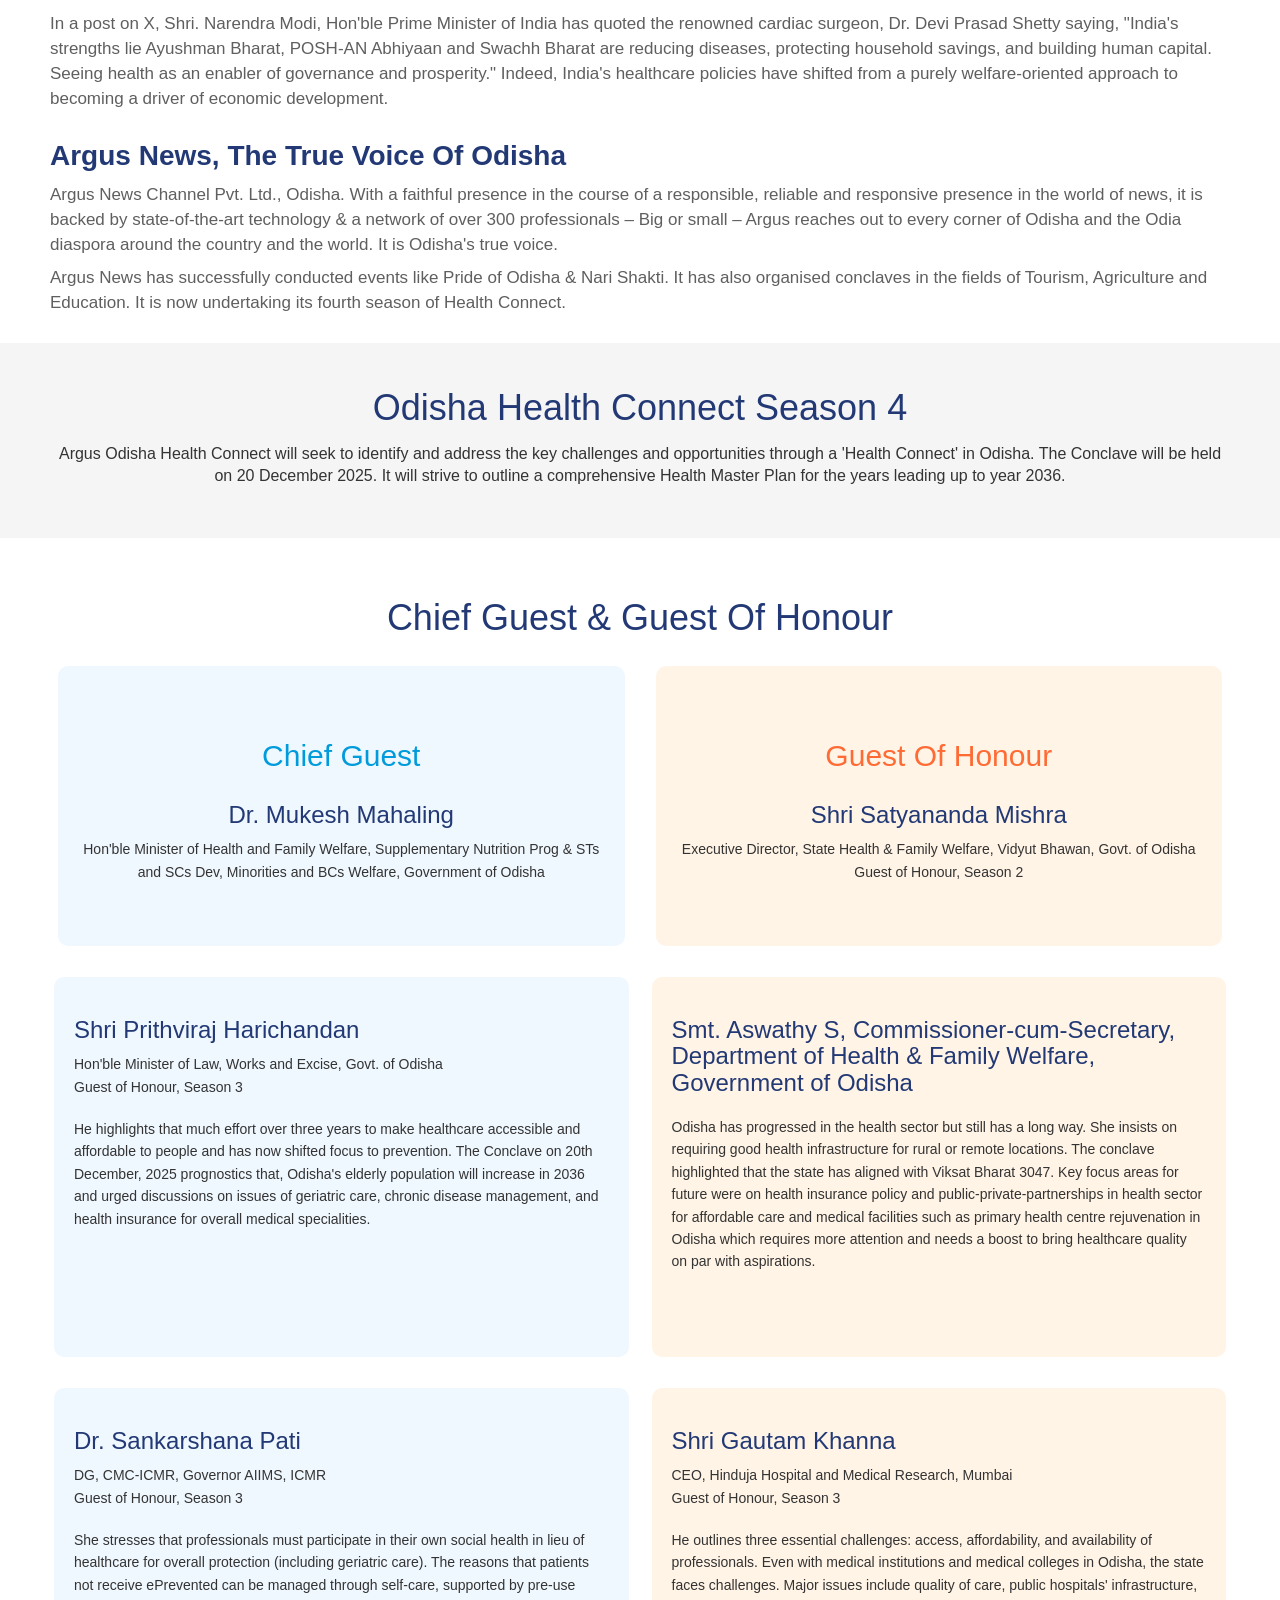
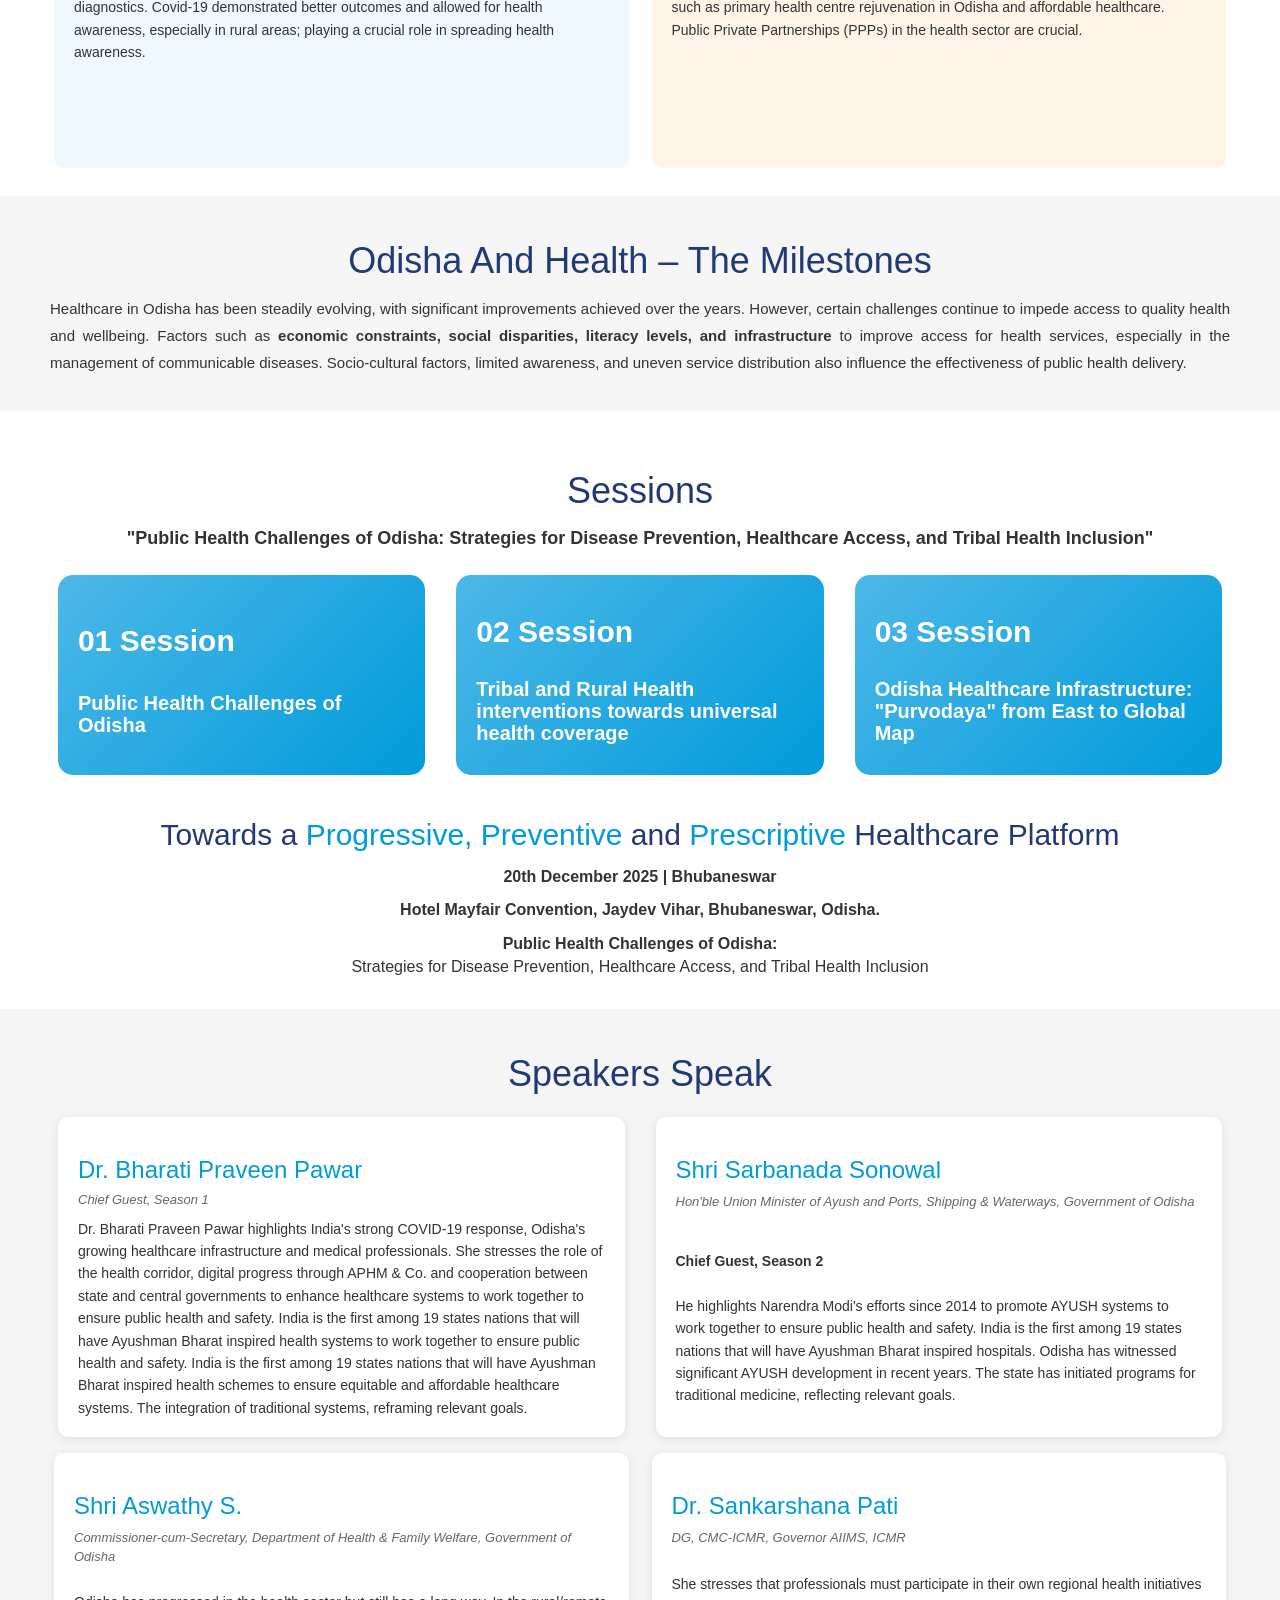
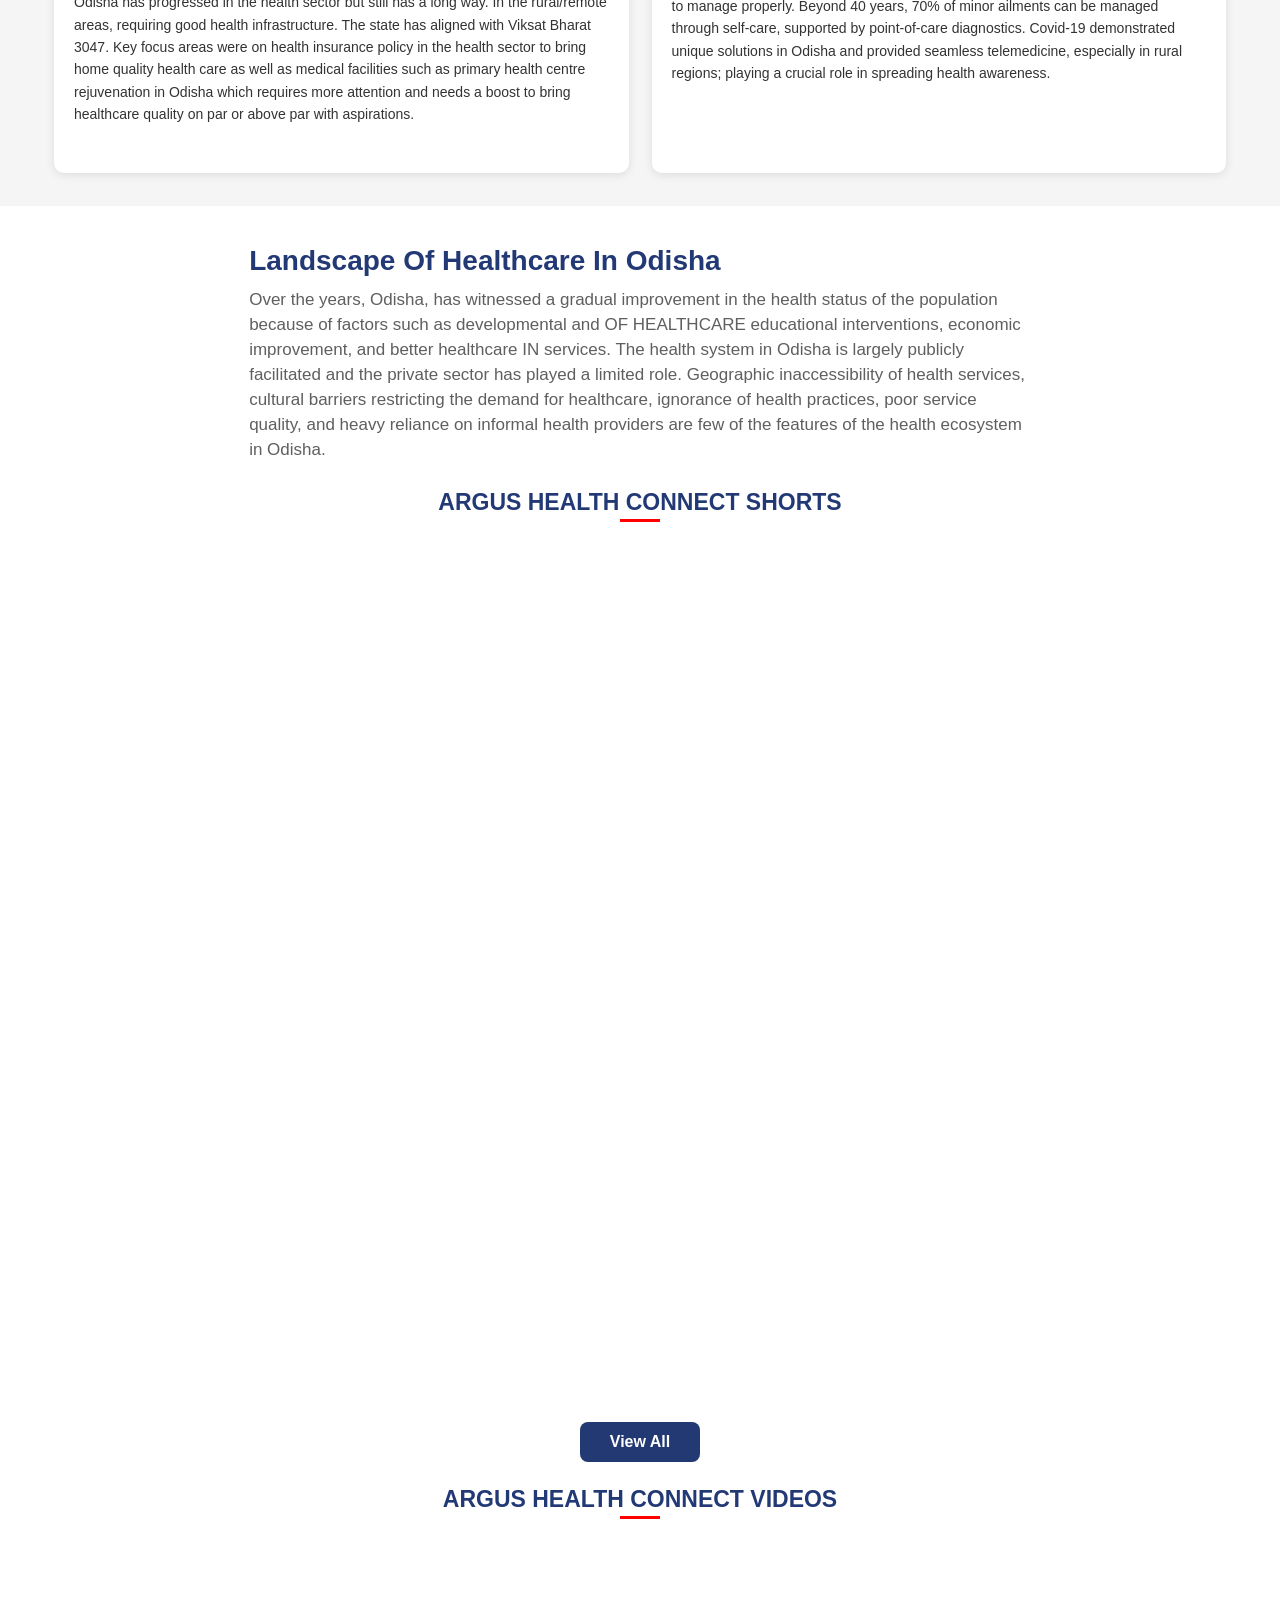
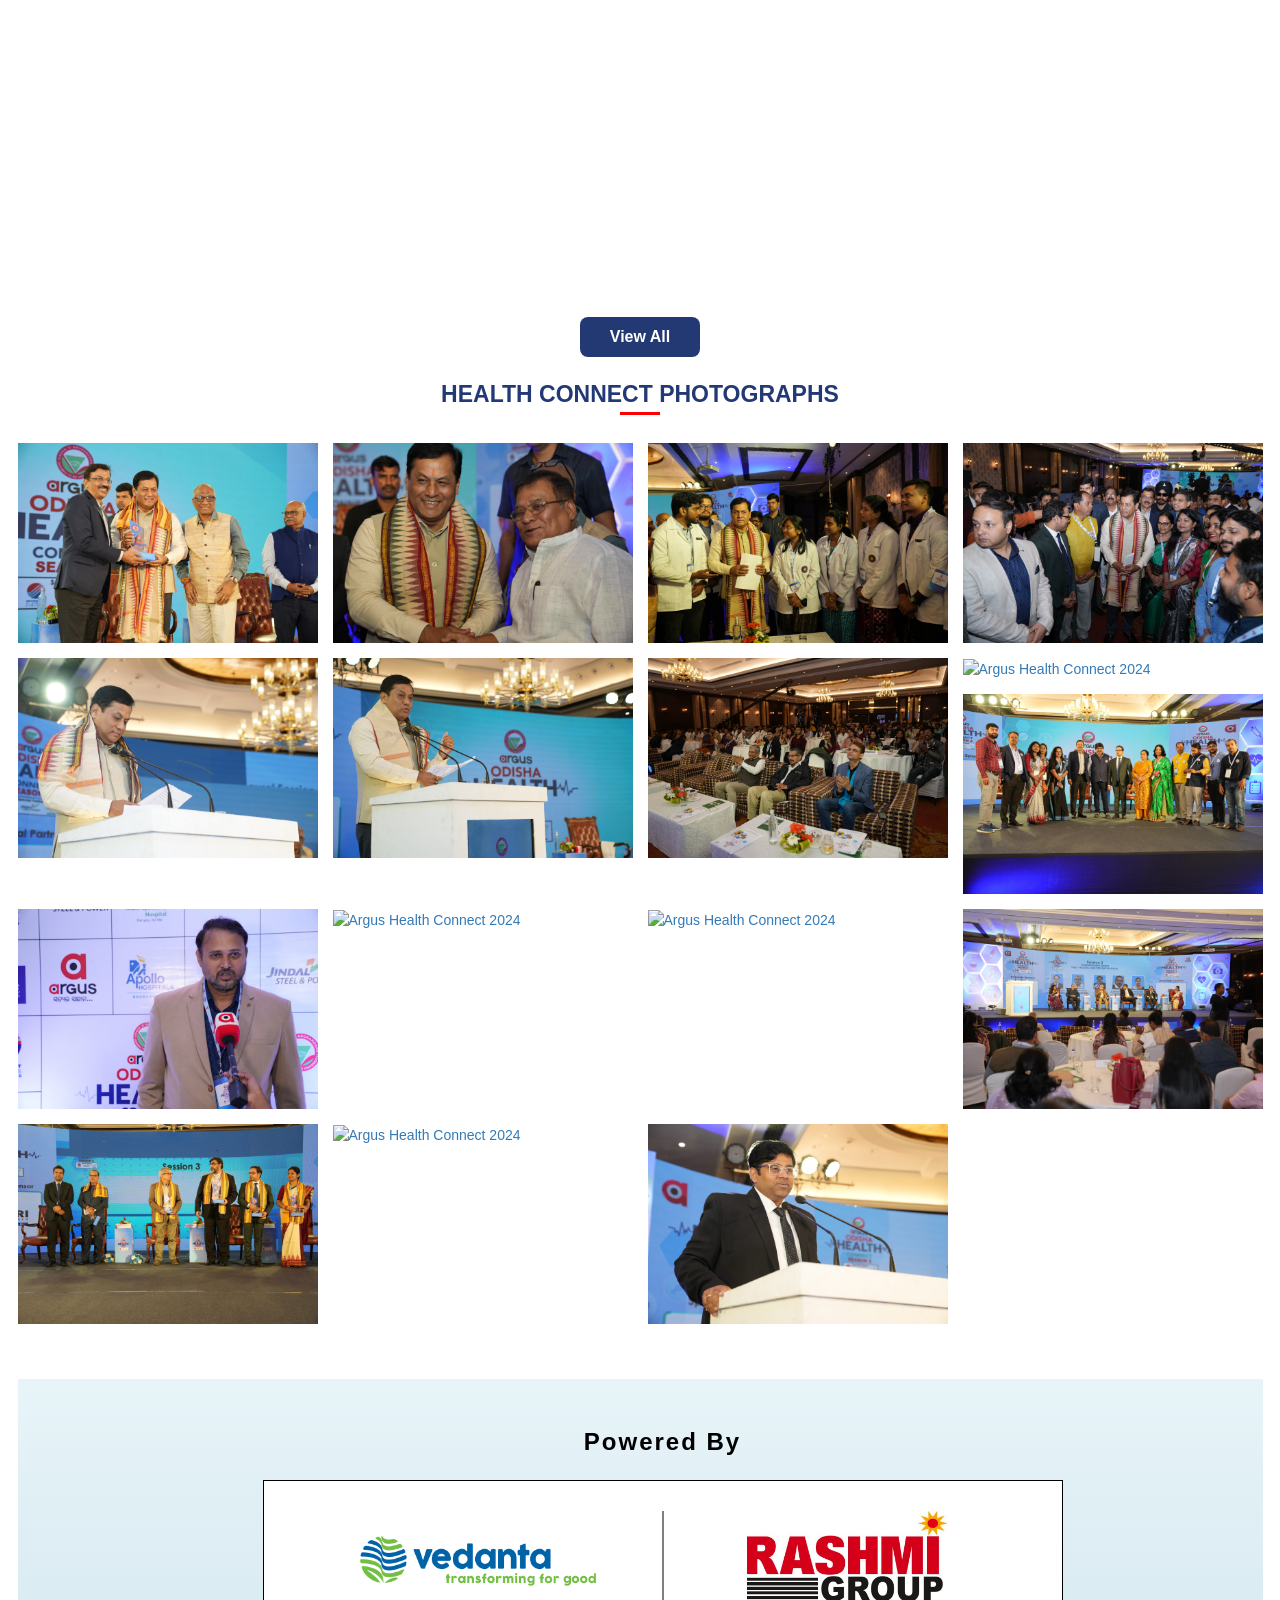
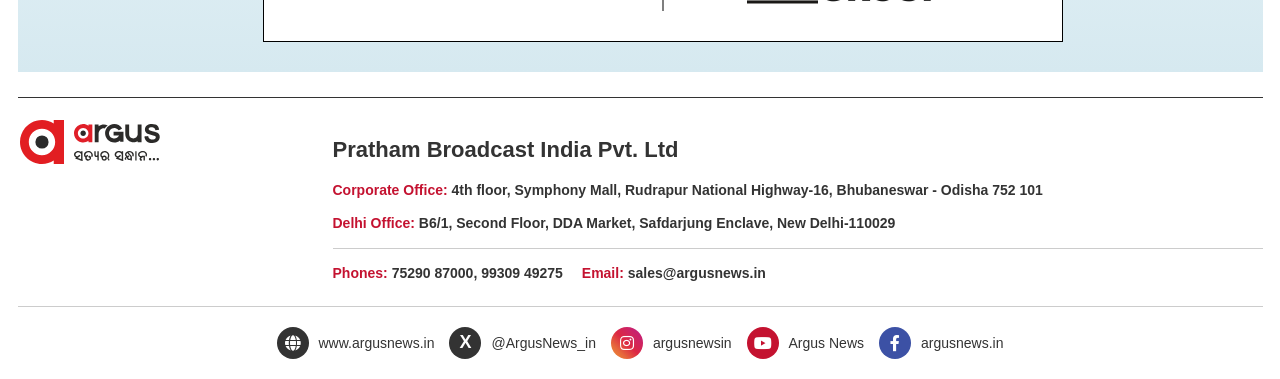
==== commit 0817b092: "change The Design" ====
--- a/index.html
+++ b/index.html
@@ -21,6 +21,40 @@
    <link href="./images/Season-4/favicon.ico" rel="icon" type="image/x-icon">
    <link rel="stylesheet" href="css/bootstrap-main.css">
    <link rel="stylesheet" href="css/style.css">
+   <style>
+      body, html {
+         overflow-x: hidden;
+         max-width: 100%;
+      }
+      /* Mobile responsive overrides */
+      @media screen and (max-width: 767px) {
+         .col-lg-6, .col-lg-4, .col-lg-3, .col-md-6, .col-md-4, .col-md-3 {
+            width: 100% !important;
+            margin-bottom: 15px;
+         }
+         .row {
+            margin-left: -15px !important;
+            margin-right: -15px !important;
+         }
+         .row > [class*="col-"] {
+            padding-left: 15px !important;
+            padding-right: 15px !important;
+         }
+         /* Override inline styles for cards on mobile */
+         div[style*="margin: 10px"],
+         div[style*="margin: 10px 5px"] {
+            margin-left: 0 !important;
+            margin-right: 0 !important;
+            margin-top: 10px !important;
+            margin-bottom: 10px !important;
+         }
+         div[style*="padding: 30px"],
+         div[style*="padding: 25px"] {
+            padding-left: 15px !important;
+            padding-right: 15px !important;
+         }
+      }
+   </style>
 </head>
 
 <body>
@@ -69,7 +103,7 @@
                   <li class="header-rath-img">
                   </li>
                   <!-- <li class="header-season-btn season-two"><a href="#season-2" target="_blank">Season 2</a></li> -->
-                  <li class="header-season-btn season-three"><a href="https://healthconnect.argusnews.in/" target="_blank">Season 3</a></li>
+                           <!-- <li class="header-season-btn season-three"><a href="https://healthconnect.argusnews.in/" target="_blank">Season 3</a></li> -->
                </ul>
             </div>
          </div>
@@ -94,21 +128,23 @@
    <section class="about-sec">
       <div class="container">
          <div class="row">
-            <div class="col-lg-8 col-md-8 col-sm-12 col-xs-12 col-lg-offset-2 col-md-offset-2">
+            <div class="col-lg-12 col-md-12 col-sm-12 col-xs-12">
                <div class="about-first-sec">
                   <iframe width="100%" height="500" src="https://www.youtube.com/embed/829Y3pdr12s?si=l-e7noPf6aAPlztS"
                      title="YouTube video player" frameborder="0"
                      allow="accelerometer; autoplay; clipboard-write; encrypted-media; gyroscope; picture-in-picture; web-share"
                      allowfullscreen></iframe>
                </div>
+            </div>
+            <div class="col-lg-12 col-md-12 col-sm-12 col-xs-12">
                <div class="about-second-sec">
-                  <h1 style="color: #223975;">Healthcare Transformation in India</h1>
-                  <p style="margin-top: 20px;">Healthcare transformation in India is being increasingly recognised as a major pillar of national development.</p>
+                  <h1 style="color: #223975;">Healthcare Transformation In India</h1>
+                  <p style="margin-top: 12px;">Healthcare transformation in India is being increasingly recognised as a major pillar of national development.</p>
                   <p>In a post on X, Shri. Narendra Modi, Hon'ble Prime Minister of India has quoted the renowned cardiac surgeon, Dr. Devi Prasad Shetty saying, "India's strengths lie Ayushman Bharat, POSH-AN Abhiyaan and Swachh Bharat are reducing diseases, protecting household savings, and building human capital. Seeing health as an enabler of governance and prosperity." Indeed, India's healthcare policies have shifted from a purely welfare-oriented approach to becoming a driver of economic development.</p>
                </div>
                <div class="about-second-sec">
-                  <h1 style="color: #223975;">ARGUS NEWS, THE TRUE VOICE OF ODISHA</h1>
-                  <p style="margin-top: 20px;">Argus News Channel Pvt. Ltd., Odisha. With a faithful presence in the course of a responsible, reliable and responsive presence in the world of news, it is backed by state-of-the-art technology & a network of over 300 professionals – Big or small – Argus reaches out to every corner of Odisha and the Odia diaspora around the country and the world. It is Odisha's true voice.</p>
+                  <h1 style="color: #223975;">Argus News, The True Voice Of Odisha</h1>
+                  <p style="margin-top: 12px;">Argus News Channel Pvt. Ltd., Odisha. With a faithful presence in the course of a responsible, reliable and responsive presence in the world of news, it is backed by state-of-the-art technology & a network of over 300 professionals – Big or small – Argus reaches out to every corner of Odisha and the Odia diaspora around the country and the world. It is Odisha's true voice.</p>
                   <p>Argus News has successfully conducted events like Pride of Odisha & Nari Shakti. It has also organised conclaves in the fields of Tourism, Agriculture and Education. It is now undertaking its fourth season of Health Connect.</p>
                </div>
             </div>
@@ -116,15 +152,16 @@
       </div>
    </section>
 
-   <section class="about-sec" style="background: #f5f5f5; padding: 40px 0;">
+   <section class="about-sec" style="background: #f5f5f5; padding: 25px 0;">
       <div class="container">
          <div class="row">
             <div class="col-lg-12">
-               <h1 style="color: #223975; text-align: center; margin-bottom: 30px;">ODISHA HEALTH CONNECT SEASON 4</h1>
+               <h1 style="color: #223975; text-align: center; margin-bottom: 15px;">Odisha Health Connect Season 4</h1>
                <p style="text-align: center; font-size: 16px;">Argus Odisha Health Connect will seek to identify and address the key challenges and opportunities through a 'Health Connect' in Odisha. The Conclave will be held on 20 December 2025. It will strive to outline a comprehensive Health Master Plan for the years leading up to year 2036.</p>
             </div>
          </div>
-         <div class="row" style="margin-top: 30px;">
+         <div class="row" style="margin-top: 15px;">
+            <!-- GLIMPSES OF THE EARLIER SEASONS (commented out)
             <div class="col-lg-12">
                <h2 style="color: #223975; text-align: center; margin-bottom: 30px;">GLIMPSES OF THE EARLIER SEASONS</h2>
             </div>
@@ -146,6 +183,7 @@
                   <p><strong>Shri Prithviraj Harichandan</strong><br>Hon'ble Minister of Law, Works and Excise, Govt. of Odisha<br><em>Addressing the session</em></p>
                </div>
             </div>
+            -->
          </div>
       </div>
    </section>
@@ -154,62 +192,62 @@
       <div class="container">
          <div class="row">
             <div class="col-lg-12">
-               <h1 style="color: #223975; text-align: center; margin-bottom: 30px;">CHIEF GUEST & GUEST OF HONOUR</h1>
+               <h1 style="color: #223975; text-align: center; margin-bottom: 20px;">Chief Guest & Guest Of Honour</h1>
             </div>
             <div class="col-lg-6 col-md-6 col-sm-12">
-               <div style="background: #f0f8ff; padding: 30px; margin: 10px; border-radius: 10px; text-align: center;">
-                  <h2 style="color: #009bdb; margin-bottom: 15px;">CHIEF GUEST</h2>
+               <div style="background: #f0f8ff; padding: 20px; margin: 8px; border-radius: 10px; text-align: center; min-height: 280px; display: flex; flex-direction: column; justify-content: center;">
+                  <h2 style="color: #009bdb; margin-bottom: 10px;">Chief Guest</h2>
                   <h3 style="color: #223975;">Dr. Mukesh Mahaling</h3>
                   <p style="font-size: 14px; line-height: 1.6;">Hon'ble Minister of Health and Family Welfare, Supplementary Nutrition Prog & STs and SCs Dev, Minorities and BCs Welfare, Government of Odisha</p>
                </div>
             </div>
             <div class="col-lg-6 col-md-6 col-sm-12">
-               <div style="background: #fff4e6; padding: 30px; margin: 10px; border-radius: 10px; text-align: center;">
-                  <h2 style="color: #ff6b35; margin-bottom: 15px;">GUEST OF HONOUR</h2>
+               <div style="background: #fff4e6; padding: 20px; margin: 8px; border-radius: 10px; text-align: center; min-height: 280px; display: flex; flex-direction: column; justify-content: center;">
+                  <h2 style="color: #ff6b35; margin-bottom: 10px;">Guest Of Honour</h2>
                   <h3 style="color: #223975;">Shri Satyananda Mishra</h3>
                   <p style="font-size: 14px; line-height: 1.6;">Executive Director, State Health & Family Welfare, Vidyut Bhawan, Govt. of Odisha<br>Guest of Honour, Season 2</p>
                </div>
             </div>
          </div>
-         <div class="row" style="margin-top: 30px;">
+         <div class="row" style="margin-top: 15px;">
             <div class="col-lg-6 col-md-6 col-sm-12">
-               <div style="background: #f0f8ff; padding: 30px; margin: 10px; border-radius: 10px;">
-                  <h3 style="color: #223975;">Shri Prithviraj Harichandan</h3>
-                  <p style="font-size: 14px; line-height: 1.6;">Hon'ble Minister of Law, Works and Excise, Govt. of Odisha<br>Guest of Honour, Season 3</p>
-                  <p style="margin-top: 15px;">He highlights that much effort over three years to make healthcare accessible and affordable to people and has now shifted focus to prevention. The Conclave on 20th December, 2025 prognostics that, Odisha's elderly population will increase in 2036 and urged discussions on issues of geriatric care, chronic disease management, and health insurance for overall medical specialities.</p>
+               <div style="background: #f0f8ff; padding: 20px; margin: 8px 4px; border-radius: 10px; height: 380px; display: flex; flex-direction: column;">
+                  <h3 style="color: #223975; margin-bottom: 10px;">Shri Prithviraj Harichandan</h3>
+                  <p style="font-size: 14px; line-height: 1.6; margin-bottom: 10px;">Hon'ble Minister of Law, Works and Excise, Govt. of Odisha<br>Guest of Honour, Season 3</p>
+                  <p style="margin-top: 10px; font-size: 14px; line-height: 1.6;">He highlights that much effort over three years to make healthcare accessible and affordable to people and has now shifted focus to prevention. The Conclave on 20th December, 2025 prognostics that, Odisha's elderly population will increase in 2036 and urged discussions on issues of geriatric care, chronic disease management, and health insurance for overall medical specialities.</p>
                </div>
             </div>
             <div class="col-lg-6 col-md-6 col-sm-12">
-               <div style="background: #fff4e6; padding: 30px; margin: 10px; border-radius: 10px;">
-                  <h3 style="color: #223975;">Smt. Aswathy S, Commissioner-cum-Secretary, Department of Health & Family Welfare, Government of Odisha</h3>
-                  <p style="margin-top: 15px;">Odisha has progressed in the health sector but still has a long way. She insists on requiring good health infrastructure for rural or remote locations. Thе conclave highlighted that the state has aligned with Viksat Bharat 3047. Key focus areas for future were on health insurance policy and public-private-partnerships in health sector for affordable care and medical facilities such as primary health centre rejuvenation in Odisha which requires more attention and needs a boost to bring healthcare quality on par with aspirations.</p>
-               </div>
-            </div>
-         </div>
-         <div class="row" style="margin-top: 30px;">
+               <div style="background: #fff4e6; padding: 20px; margin: 8px 4px; border-radius: 10px; height: 380px; display: flex; flex-direction: column;">
+                  <h3 style="color: #223975; margin-bottom: 10px;">Smt. Aswathy S, Commissioner-cum-Secretary, Department of Health & Family Welfare, Government of Odisha</h3>
+                  <p style="margin-top: 10px; font-size: 14px; line-height: 1.6;">Odisha has progressed in the health sector but still has a long way. She insists on requiring good health infrastructure for rural or remote locations. Thе conclave highlighted that the state has aligned with Viksat Bharat 3047. Key focus areas for future were on health insurance policy and public-private-partnerships in health sector for affordable care and medical facilities such as primary health centre rejuvenation in Odisha which requires more attention and needs a boost to bring healthcare quality on par with aspirations.</p>
+               </div>
+            </div>
+         </div>
+         <div class="row" style="margin-top: 15px;">
             <div class="col-lg-6 col-md-6 col-sm-12">
-               <div style="background: #f0f8ff; padding: 30px; margin: 10px; border-radius: 10px;">
-                  <h3 style="color: #223975;">Dr. Sankarshana Pati</h3>
-                  <p style="font-size: 14px; line-height: 1.6;">DG, CMC-ICMR, Governor AIIMS, ICMR<br>Guest of Honour, Season 3</p>
-                  <p style="margin-top: 15px;">She stresses that professionals must participate in their own social health in lieu of healthcare for overall protection (including geriatric care). The reasons that patients not receive ePrevented can be managed through self-care, supported by pre-use diagnostics. Covid-19 demonstrated better outcomes and allowed for health awareness, especially in rural areas; playing a crucial role in spreading health awareness.</p>
+               <div style="background: #f0f8ff; padding: 20px; margin: 8px 4px; border-radius: 10px; height: 380px; display: flex; flex-direction: column;">
+                  <h3 style="color: #223975; margin-bottom: 10px;">Dr. Sankarshana Pati</h3>
+                  <p style="font-size: 14px; line-height: 1.6; margin-bottom: 10px;">DG, CMC-ICMR, Governor AIIMS, ICMR<br>Guest of Honour, Season 3</p>
+                  <p style="margin-top: 10px; font-size: 14px; line-height: 1.6;">She stresses that professionals must participate in their own social health in lieu of healthcare for overall protection (including geriatric care). The reasons that patients not receive ePrevented can be managed through self-care, supported by pre-use diagnostics. Covid-19 demonstrated better outcomes and allowed for health awareness, especially in rural areas; playing a crucial role in spreading health awareness.</p>
                </div>
             </div>
             <div class="col-lg-6 col-md-6 col-sm-12">
-               <div style="background: #fff4e6; padding: 30px; margin: 10px; border-radius: 10px;">
-                  <h3 style="color: #223975;">Shri Gautam Khanna</h3>
-                  <p style="font-size: 14px; line-height: 1.6;">CEO, Hinduja Hospital and Medical Research, Mumbai<br>Guest of Honour, Season 3</p>
-                  <p style="margin-top: 15px;">He outlines three essential challenges: access, affordability, and availability of professionals. Even with medical institutions and medical colleges in Odisha, the state faces challenges. Major issues include quality of care, public hospitals' infrastructure, such as primary health centre rejuvenation in Odisha and affordable healthcare. Public Private Partnerships (PPPs) in the health sector are crucial.</p>
+               <div style="background: #fff4e6; padding: 20px; margin: 8px 4px; border-radius: 10px; height: 380px; display: flex; flex-direction: column;">
+                  <h3 style="color: #223975; margin-bottom: 10px;">Shri Gautam Khanna</h3>
+                  <p style="font-size: 14px; line-height: 1.6; margin-bottom: 10px;">CEO, Hinduja Hospital and Medical Research, Mumbai<br>Guest of Honour, Season 3</p>
+                  <p style="margin-top: 10px; font-size: 14px; line-height: 1.6;">He outlines three essential challenges: access, affordability, and availability of professionals. Even with medical institutions and medical colleges in Odisha, the state faces challenges. Major issues include quality of care, public hospitals' infrastructure, such as primary health centre rejuvenation in Odisha and affordable healthcare. Public Private Partnerships (PPPs) in the health sector are crucial.</p>
                </div>
             </div>
          </div>
       </div>
    </section>
 
-   <section class="about-sec" style="background: #f5f5f5; padding: 40px 0;">
+   <section class="about-sec" style="background: #f5f5f5; padding: 25px 0;">
       <div class="container">
          <div class="row">
             <div class="col-lg-12">
-               <h1 style="color: #223975; text-align: center; margin-bottom: 30px;">ODISHA AND HEALTH – THE MILESTONES</h1>
+               <h1 style="color: #223975; text-align: center; margin-bottom: 15px;">Odisha And Health – The Milestones</h1>
                <p style="font-size: 15px; line-height: 1.8; text-align: justify;">Healthcare in Odisha has been steadily evolving, with significant improvements achieved over the years. However, certain challenges continue to impede access to quality health and wellbeing. Factors such as <strong>economic constraints, social disparities, literacy levels, and infrastructure</strong> to improve access for health services, especially in the management of communicable diseases. Socio-cultural factors, limited awareness, and uneven service distribution also influence the effectiveness of public health delivery.</p>
             </div>
          </div>
@@ -220,77 +258,77 @@
       <div class="container">
          <div class="row">
             <div class="col-lg-12">
-               <h1 style="color: #223975; text-align: center; margin-bottom: 40px;">SESSIONS</h1>
-               <p style="text-align: center; font-size: 18px; font-weight: 600; margin-bottom: 30px;">"Public Health Challenges of Odisha: Strategies for Disease Prevention, Healthcare Access, and Tribal Health Inclusion"</p>
+               <h1 style="color: #223975; text-align: center; margin-bottom: 15px;">Sessions</h1>
+               <p style="text-align: center; font-size: 18px; font-weight: 600; margin-bottom: 15px;">"Public Health Challenges of Odisha: Strategies for Disease Prevention, Healthcare Access, and Tribal Health Inclusion"</p>
             </div>
          </div>
          <div class="row">
             <div class="col-lg-4 col-md-4 col-sm-12">
-               <div style="background: linear-gradient(135deg, #4db8e8 0%, #009bdb 100%); padding: 30px; margin: 10px; border-radius: 15px; min-height: 200px; color: #fff;">
-                  <h2 style="color: #fff; font-weight: bold; margin-bottom: 15px;">01 SESSION</h2>
+               <div style="background: linear-gradient(135deg, #4db8e8 0%, #009bdb 100%); padding: 20px; margin: 8px; border-radius: 15px; height: 200px; color: #fff; display: flex; flex-direction: column; justify-content: center;">
+                  <h2 style="color: #fff; font-weight: bold; margin-bottom: 15px;">01 Session</h2>
                   <h3 style="color: #fff; font-size: 20px; font-weight: 600;">Public Health Challenges of Odisha</h3>
                </div>
             </div>
             <div class="col-lg-4 col-md-4 col-sm-12">
-               <div style="background: linear-gradient(135deg, #4db8e8 0%, #009bdb 100%); padding: 30px; margin: 10px; border-radius: 15px; min-height: 200px; color: #fff;">
-                  <h2 style="color: #fff; font-weight: bold; margin-bottom: 15px;">02 SESSION</h2>
+               <div style="background: linear-gradient(135deg, #4db8e8 0%, #009bdb 100%); padding: 20px; margin: 8px; border-radius: 15px; height: 200px; color: #fff; display: flex; flex-direction: column; justify-content: center;">
+                  <h2 style="color: #fff; font-weight: bold; margin-bottom: 10px;">02 Session</h2>
                   <h3 style="color: #fff; font-size: 20px; font-weight: 600;">Tribal and Rural Health interventions towards universal health coverage</h3>
                </div>
             </div>
             <div class="col-lg-4 col-md-4 col-sm-12">
-               <div style="background: linear-gradient(135deg, #4db8e8 0%, #009bdb 100%); padding: 30px; margin: 10px; border-radius: 15px; min-height: 200px; color: #fff;">
-                  <h2 style="color: #fff; font-weight: bold; margin-bottom: 15px;">03 SESSION</h2>
+               <div style="background: linear-gradient(135deg, #4db8e8 0%, #009bdb 100%); padding: 20px; margin: 8px; border-radius: 15px; height: 200px; color: #fff; display: flex; flex-direction: column; justify-content: center;">
+                  <h2 style="color: #fff; font-weight: bold; margin-bottom: 10px;">03 Session</h2>
                   <h3 style="color: #fff; font-size: 20px; font-weight: 600;">Odisha Healthcare Infrastructure: "Purvodaya" from East to Global Map</h3>
                </div>
             </div>
          </div>
-         <div class="row" style="margin-top: 30px;">
+         <div class="row" style="margin-top: 15px;">
             <div class="col-lg-12 text-center">
-               <h2 style="color: #223975; margin-bottom: 20px;">Towards a <span style="color: #009bdb;">Progressive,</span> <span style="color: #009bdb;">Preventive</span> and <span style="color: #009bdb;">Prescriptive</span> Healthcare Platform</h2>
-               <p style="font-size: 16px; margin-top: 20px;"><strong>20th December 2025 | Bhubaneswar</strong></p>
+               <h2 style="color: #223975; margin-bottom: 15px;">Towards a <span style="color: #009bdb;">Progressive,</span> <span style="color: #009bdb;">Preventive</span> and <span style="color: #009bdb;">Prescriptive</span> Healthcare Platform</h2>
+               <p style="font-size: 16px; margin-top: 12px;"><strong>20th December 2025 | Bhubaneswar</strong></p>
                <p style="font-size: 16px;"><strong>Hotel Mayfair Convention, Jaydev Vihar, Bhubaneswar, Odisha.</strong></p>
-               <p style="font-size: 16px; margin-top: 20px;"><strong>Public Health Challenges of Odisha:</strong><br>Strategies for Disease Prevention, Healthcare Access, and Tribal Health Inclusion</p>
+               <p style="font-size: 16px; margin-top: 12px;"><strong>Public Health Challenges of Odisha:</strong><br>Strategies for Disease Prevention, Healthcare Access, and Tribal Health Inclusion</p>
             </div>
          </div>
       </div>
    </section>
 
-   <section class="about-sec" style="background: #f5f5f5; padding: 40px 0;">
+   <section class="about-sec" style="background: #f5f5f5; padding: 25px 0;">
       <div class="container">
          <div class="row">
             <div class="col-lg-12">
-               <h1 style="color: #223975; text-align: center; margin-bottom: 40px;">SPEAKERS SPEAK</h1>
+               <h1 style="color: #223975; text-align: center; margin-bottom: 15px;">Speakers Speak</h1>
             </div>
          </div>
          <div class="row">
             <div class="col-lg-6 col-md-6 col-sm-12">
-               <div style="background: #fff; padding: 25px; margin: 10px; border-radius: 10px; box-shadow: 0 2px 10px rgba(0,0,0,0.1);">
-                  <h3 style="color: #009bdb; margin-bottom: 10px;">Dr. Bharati Praveen Pawar</h3>
-                  <p style="font-size: 13px; color: #666; margin-bottom: 10px;"><em>Chief Guest, Season 1</em></p>
-                  <p style="font-size: 14px; line-height: 1.6;">Dr. Bharati Praveen Pawar highlights India's strong COVID-19 response, Odisha's growing healthcare infrastructure and medical professionals. She stresses the role of the health corridor, digital progress through APHM & Co. and cooperation between state and central governments to enhance healthcare systems to work together to ensure public health and safety. India is the first among 19 states nations that will have Ayushman Bharat inspired health systems to work together to ensure public health and safety. India is the first among 19 states nations that will have Ayushman Bharat inspired health schemes to ensure equitable and affordable healthcare systems. The integration of traditional systems, reframing relevant goals.</p>
+               <div style="background: #fff; padding: 20px; margin: 8px; border-radius: 10px; box-shadow: 0 2px 10px rgba(0,0,0,0.1); height: 320px; display: flex; flex-direction: column;">
+                  <h3 style="color: #009bdb; margin-bottom: 8px;">Dr. Bharati Praveen Pawar</h3>
+                  <p style="font-size: 13px; color: #666; margin-bottom: 8px;"><em>Chief Guest, Season 1</em></p>
+                  <p style="font-size: 14px; line-height: 1.6; margin-top: auto;">Dr. Bharati Praveen Pawar highlights India's strong COVID-19 response, Odisha's growing healthcare infrastructure and medical professionals. She stresses the role of the health corridor, digital progress through APHM & Co. and cooperation between state and central governments to enhance healthcare systems to work together to ensure public health and safety. India is the first among 19 states nations that will have Ayushman Bharat inspired health systems to work together to ensure public health and safety. India is the first among 19 states nations that will have Ayushman Bharat inspired health schemes to ensure equitable and affordable healthcare systems. The integration of traditional systems, reframing relevant goals.</p>
                </div>
             </div>
             <div class="col-lg-6 col-md-6 col-sm-12">
-               <div style="background: #fff; padding: 25px; margin: 10px; border-radius: 10px; box-shadow: 0 2px 10px rgba(0,0,0,0.1);">
+               <div style="background: #fff; padding: 20px; margin: 8px; border-radius: 10px; box-shadow: 0 2px 10px rgba(0,0,0,0.1); height: 320px; display: flex; flex-direction: column;">
                   <h3 style="color: #009bdb; margin-bottom: 10px;">Shri Sarbanada Sonowal</h3>
                   <p style="font-size: 13px; color: #666; margin-bottom: 10px;"><em>Hon'ble Union Minister of Ayush and Ports, Shipping & Waterways, Government of Odisha</em></p>
-                  <p style="font-size: 14px; line-height: 1.6;"><strong>Chief Guest, Season 2</strong><br><br>He highlights Narendra Modi's efforts since 2014 to promote AYUSH systems to work together to ensure public health and safety. India is the first among 19 states nations that will have Ayushman Bharat inspired hospitals. Odisha has witnessed significant AYUSH development in recent years. The state has initiated programs for traditional medicine, reflecting relevant goals.</p>
+                  <p style="font-size: 14px; line-height: 1.6; margin-top: auto;"><strong>Chief Guest, Season 2</strong><br><br>He highlights Narendra Modi's efforts since 2014 to promote AYUSH systems to work together to ensure public health and safety. India is the first among 19 states nations that will have Ayushman Bharat inspired hospitals. Odisha has witnessed significant AYUSH development in recent years. The state has initiated programs for traditional medicine, reflecting relevant goals.</p>
                </div>
             </div>
          </div>
          <div class="row">
             <div class="col-lg-6 col-md-6 col-sm-12">
-               <div style="background: #fff; padding: 25px; margin: 10px; border-radius: 10px; box-shadow: 0 2px 10px rgba(0,0,0,0.1);">
+               <div style="background: #fff; padding: 20px; margin: 8px 4px; border-radius: 10px; box-shadow: 0 2px 10px rgba(0,0,0,0.1); height: 320px; display: flex; flex-direction: column;">
                   <h3 style="color: #009bdb; margin-bottom: 10px;">Shri Aswathy S.</h3>
                   <p style="font-size: 13px; color: #666; margin-bottom: 10px;"><em>Commissioner-cum-Secretary, Department of Health & Family Welfare, Government of Odisha</em></p>
-                  <p style="font-size: 14px; line-height: 1.6;">Odisha has progressed in the health sector but still has a long way. In the rural/remote areas, requiring good health infrastructure. Thе state has aligned with Viksat Bharat 3047. Key focus areas were on health insurance policy in the health sector to bring home quality health care as well as medical facilities such as primary health centre rejuvenation in Odisha which requires more attention and needs a boost to bring healthcare quality on par or above par with aspirations.</p>
+                  <p style="font-size: 14px; line-height: 1.6; margin-top: 15px;">Odisha has progressed in the health sector but still has a long way. In the rural/remote areas, requiring good health infrastructure. Thе state has aligned with Viksat Bharat 3047. Key focus areas were on health insurance policy in the health sector to bring home quality health care as well as medical facilities such as primary health centre rejuvenation in Odisha which requires more attention and needs a boost to bring healthcare quality on par or above par with aspirations.</p>
                </div>
             </div>
             <div class="col-lg-6 col-md-6 col-sm-12">
-               <div style="background: #fff; padding: 25px; margin: 10px; border-radius: 10px; box-shadow: 0 2px 10px rgba(0,0,0,0.1);">
+               <div style="background: #fff; padding: 20px; margin: 8px 4px; border-radius: 10px; box-shadow: 0 2px 10px rgba(0,0,0,0.1); height: 320px; display: flex; flex-direction: column;">
                   <h3 style="color: #009bdb; margin-bottom: 10px;">Dr. Sankarshana Pati</h3>
                   <p style="font-size: 13px; color: #666; margin-bottom: 10px;"><em>DG, CMC-ICMR, Governor AIIMS, ICMR</em></p>
-                  <p style="font-size: 14px; line-height: 1.6;">She stresses that professionals must participate in their own regional health initiatives to manage properly. Beyond 40 years, 70% of minor ailments can be managed through self-care, supported by point-of-care diagnostics. Covid-19 demonstrated unique solutions in Odisha and provided seamless telemedicine, especially in rural regions; playing a crucial role in spreading health awareness.</p>
+                  <p style="font-size: 14px; line-height: 1.6; margin-top: 15px;">She stresses that professionals must participate in their own regional health initiatives to manage properly. Beyond 40 years, 70% of minor ailments can be managed through self-care, supported by point-of-care diagnostics. Covid-19 demonstrated unique solutions in Odisha and provided seamless telemedicine, especially in rural regions; playing a crucial role in spreading health awareness.</p>
                </div>
             </div>
          </div>
@@ -302,8 +340,8 @@
          <div class="row">
             <div class="col-lg-8 col-md-8 col-sm-12 col-xs-12 col-lg-offset-2 col-md-offset-2">
                <div class="about-second-sec">
-                  <h1 style="color: #223975;">LANDSCAPE OF HEALTHCARE IN ODISHA</h1>
-                  <p style="margin-top: 20px;">Over the years, Odisha, has witnessed a gradual improvement in the health
+                  <h1 style="color: #223975;">Landscape Of Healthcare In Odisha</h1>
+                  <p style="margin-top: 12px;">Over the years, Odisha, has witnessed a gradual improvement in the health
                      status of the population because of factors such as developmental and OF HEALTHCARE educational
                      interventions, economic improvement, and better healthcare IN services. The health system in Odisha
                      is largely publicly facilitated and the private sector has played a limited role. Geographic
@@ -649,7 +687,8 @@
       </div>
       <a href="https://www.youtube.com/@ArgusNews_in" target="_blank" class="view-all-btn">view all</a>
    </section>
-   <section class="picture-gallery">
+   <!-- ARGUS HEALTH CONNECT NEWS Section (Commented out) -->
+   <!-- <section class="picture-gallery">
       <div class="container">
          <h3 class="rathayatra-heading">Argus Health Connect News</h3>
          <div class="row">
@@ -824,7 +863,7 @@
             </div>
          </div><a href="https://argusnews.in/" class="view-all-btn">view all</a>
       </div>
-   </section>
+   </section> -->
 
    <section class="bdn-webstories">
       <div class="container">
@@ -900,14 +939,14 @@
       <!-- <a href="https://argusenglish.in/latest-news" target="_blank" class="view-all-btn">view all</a> -->
    </section>
 
-   <footer style="background: #fff; padding: 50px 0 30px 0; color: #333;">
+   <footer style="background: #fff; padding: 30px 0 20px 0; color: #333;">
       <div class="container">
          <!-- POWERED BY Section -->
-         <div class="powered-by-section" style="margin-bottom: 40px; background: linear-gradient(180deg, #e8f4f8 0%, #d6e9f0 100%); padding: 50px 20px;">
+         <div class="powered-by-section" style="margin-bottom: 25px; background: linear-gradient(180deg, #e8f4f8 0%, #d6e9f0 100%); padding: 30px 15px;">
             <div class="container">
                <div class="row">
                   <div class="col-lg-12 text-center">
-                     <h2 style="color: #000; margin-bottom: 40px; font-size: 24px; font-weight: 700; text-transform: uppercase; letter-spacing: 2px;">POWERED BY</h2>
+                     <h2 style="color: #000; margin-bottom: 25px; font-size: 24px; font-weight: 700; letter-spacing: 2px;">Powered By</h2>
                      <div style="max-width: 800px; margin: 0 auto;">
                         <div class="powered-by-box" style="border: 1px solid #000; background: #fff; padding: 30px; display: flex; align-items: center; justify-content: center; min-height: 150px; position: relative;">
                            <!-- Vertical Divider -->
@@ -930,26 +969,26 @@
          </div>
 
          <!-- Divider Line -->
-         <div style="border-top: 1px solid #333; margin: 30px 0;"></div>
+         <div style="border-top: 1px solid #333; margin: 20px 0;"></div>
 
          <!-- Company Information Section -->
-         <div class="row" style="margin-bottom: 30px;">
-            <div class="col-lg-3 col-md-4 col-sm-12" style="margin-bottom: 20px;">
+         <div class="row" style="margin-bottom: 20px;">
+            <div class="col-lg-3 col-md-4 col-sm-12" style="margin-bottom: 15px;">
                <a href="https://argusnews.in" target="_blank" style="display: inline-block;">
                   <img src="./images/Season-4/argus_logo.svg" alt="Argus News" style="max-width: 180px; height: auto;">
                </a>
             </div>
             <div class="col-lg-9 col-md-8 col-sm-12">
-               <h3 style="color: #333; font-size: 22px; font-weight: 700; margin-bottom: 20px; text-transform: uppercase;">PRATHAM BROADCAST INDIA PVT. LTD</h3>
+               <h3 style="color: #333; font-size: 22px; font-weight: 700; margin-bottom: 15px;">Pratham Broadcast India Pvt. Ltd</h3>
                <div style="line-height: 1.8;">
-                  <p style="color: #333; font-size: 14px; margin-bottom: 10px;">
+                  <p style="color: #333; font-size: 14px; margin-bottom: 8px;">
                      <strong style="color: #c41230;">Corporate Office:</strong> <strong style="color: #333;">4th floor, Symphony Mall, Rudrapur National Highway-16, Bhubaneswar - Odisha 752 101</strong>
                   </p>
-                  <p style="color: #333; font-size: 14px; margin-bottom: 10px;">
-                     <strong style="color: #c41230;">Delhi Office:</strong> <strong style="color: #333;">Block B6, Humayunpur, Safdarjung Enclave, Delhi</strong>
+                  <p style="color: #333; font-size: 14px; margin-bottom: 8px;">
+                     <strong style="color: #c41230;">Delhi Office:</strong> <strong style="color: #333;">B6/1, Second Floor, DDA Market, Safdarjung Enclave, New Delhi-110029</strong>
                   </p>
                   <!-- Horizontal Separator -->
-                  <div style="border-top: 1px solid #ccc; margin: 15px 0;"></div>
+                  <div style="border-top: 1px solid #ccc; margin: 12px 0;"></div>
                   <p style="color: #333; font-size: 14px; margin-bottom: 0;">
                      <strong style="color: #c41230;">Phones:</strong> <strong style="color: #333;">75290 87000, 99309 49275</strong> <strong style="color: #c41230; margin-left: 15px;">Email:</strong> <strong style="color: #333;">sales@argusnews.in</strong>
                   </p>
@@ -958,12 +997,12 @@
          </div>
 
          <!-- Divider Line -->
-         <div style="border-top: 1px solid #ccc; margin: 30px 0;"></div>
+         <div style="border-top: 1px solid #ccc; margin: 20px 0;"></div>
 
          <!-- Social Media Links Section -->
          <div class="row">
             <div class="col-lg-12 text-center">
-               <div style="display: flex; justify-content: center; align-items: center; flex-wrap: wrap; gap: 25px;">
+               <div style="display: flex; justify-content: center; align-items: center; flex-wrap: wrap; gap: 15px;">
                   <a href="https://argusnews.in/" target="_blank" style="color: #333; text-decoration: none; display: flex; align-items: center; gap: 10px; font-size: 14px;">
                      <div style="width: 32px; height: 32px; border-radius: 50%; background: #333; display: flex; align-items: center; justify-content: center;">
                         <i class="fa fa-globe" style="font-size: 16px; color: #fff;"></i>
--- a/css/style.css
+++ b/css/style.css
@@ -5,12 +5,35 @@
    header {
    float: left;
    width: 100%;
-   padding: 15px 0px 0px 0px;
+   padding: 15px 0px;
    background-color: rgb(35 57 115);
+   display: flex;
+   align-items: center;
+   min-height: 80px;
+   }
+   header .container {
+   display: flex;
+   align-items: center;
+   padding-left: 15px;
+   }
+   header .row {
+   display: flex;
+   align-items: center;
+   width: 100%;
+   }
+   header .col-lg-3,
+   header .col-md-3,
+   header .col-sm-12,
+   header .col-xs-12 {
+   display: flex;
+   align-items: center;
    }
    img.event-main-logo {
    height: 80px;
    margin-top: 0px;
+   margin-left: 0;
+   margin-right: auto;
+   display: block;
    }
    .live-update-slide {
    position: relative;
@@ -125,12 +148,19 @@
    float: left;
    width: 100%;
    position: relative;
+   overflow: hidden;
+   }
+   .main-banner a {
+   display: block;
+   width: 100%;
    }
    img.main-bbanner-image {
    width: 100%;
-   height: 800px;
+   height: auto;
+   display: block;
    object-fit: cover;
-   object-position: right top;
+   object-position: center top;
+   max-width: 100%;
    }
    .container.clientlogo-container {
    position: absolute;
@@ -160,7 +190,7 @@
    /*============== //BANNER ==============*/
    /*=============== LIVE FEED ===============*/
    h3.rathayatra-heading {
-   margin: 0px 0px 25px 0px;
+   margin: 0px 0px 20px 0px;
    padding: 0;
    text-align: center;
    position: relative;
@@ -254,7 +284,7 @@
    text-transform: capitalize;
    font-size: 16px;
    font-weight: 700;
-   margin: 20px auto 0 auto;
+   margin: 15px auto 0 auto;
    }
    /*============== //LIVE FEED ==============*/
    /*================ FOOTER ================*/
@@ -262,7 +292,7 @@
    float: left;
    background-color: #fff;
    width: 100%;
-   padding: 30px 0px;
+   padding: 25px 0px;
    z-index: 1;
    position: relative;
    }
@@ -535,17 +565,34 @@
    section.about-sec {
    float: left;
    width: 100%;
-   margin: 0 0 30px 0;
-   padding-top: 30px;
+   margin: 0 0 20px 0;
+   padding-top: 20px;
+   }
+   section.about-sec .container {
+   max-width: 100%;
+   padding-left: 40px;
+   padding-right: 40px;
+   }
+   .about-first-sec {
+   margin-bottom: 20px;
+   padding-right: 0;
+   width: 100%;
    }
    .about-first-sec iframe {
    width: 100%;
-   height: 368px;
+   height: 500px;
    }
    .about-second-sec {
    position: relative;
-   display: inline-block;
-   margin-left: 20px;
+   display: block;
+   margin-left: 0;
+   margin-top: 0;
+   margin-bottom: 30px;
+   padding-left: 0;
+   width: 100%;
+   }
+   .about-second-sec:last-child {
+   margin-bottom: 0;
    }
    .about-second-sec h1 {
    margin: 0;
@@ -565,12 +612,9 @@
    font-size: 17px;
    line-height: 25px;
    color: #5f5f60;
-   margin-bottom: 10px;
+   margin-bottom: 8px;
    padding: 0;
    font-weight: 400;
-   }
-   .about-first-sec {
-   margin-bottom: 10px;
    }
    /*=============== //ABOUT ===============*/
    /*=============== GALLERY ===============*/
@@ -691,12 +735,63 @@
         top: 6px;
     }
    /*============== RESPONSIVE ==============*/
+   /* Banner Responsive Styles - Laptop (keep as is) */
+   @media screen and (min-width: 1200px) {
+   img.main-bbanner-image {
+   aspect-ratio: 16/10;
+   object-fit: cover;
+   }
+   }
+   /* Tablet Styles */
+   @media screen and (min-width: 768px) and (max-width: 1199px) {
+   .main-banner {
+   max-height: 500px;
+   }
+   img.main-bbanner-image {
+   width: 100%;
+   height: auto;
+   max-height: 500px;
+   object-fit: cover;
+   object-position: center center;
+   }
+   section.about-sec .container {
+   padding-left: 30px;
+   padding-right: 30px;
+   }
+   }
+   /* Mobile Styles */
+   @media screen and (max-width: 767px) {
+   .main-banner {
+   max-height: 350px;
+   }
+   img.main-bbanner-image {
+   width: 100%;
+   height: auto;
+   max-height: 350px;
+   object-fit: cover;
+   object-position: center center;
+   }
+   }
+   /* Small Mobile Styles */
+   @media screen and (max-width: 480px) {
+   .main-banner {
+   max-height: 280px;
+   }
+   img.main-bbanner-image {
+   width: 100%;
+   height: auto;
+   max-height: 280px;
+   object-fit: cover;
+   object-position: center center;
+   }
+   }
    @media screen and (max-width: 600px) {
    img.event-main-logo {
-   margin: 0 auto;
-   text-align: center;
-   display: block;
-   margin-bottom: 5px;
+   margin-left: 0;
+   margin-right: auto;
+   text-align: left;
+   display: block;
+   margin-bottom: 0;
    }
    .live-update-slide {
    overflow: hidden;
@@ -725,7 +820,15 @@
    width: 100%;
    height: auto;
    object-fit: cover;
-    object-position: left top;
+   object-position: center top;
+   }
+   /* Ensure banner link is responsive */
+   @media screen and (max-width: 1199px) {
+   .main-banner a {
+   display: block;
+   width: 100%;
+   height: 100%;
+   }
    }
    .about-second-sec {
    margin-left: 0px;
@@ -933,7 +1036,7 @@
 section.healthconnect-video-news {
 float: left;
 width: 100%;
-margin-bottom: 40px;
+margin-bottom: 25px;
 }
 .videos-4 iframe {
 width: 100%;
@@ -988,7 +1091,7 @@
 border-radius: 12px;
 }
 section.bdn-webstories {
-margin-bottom: 40px;
+margin-bottom: 25px;
 float: left;
 width: 100%;
 }
@@ -1041,11 +1144,11 @@
 }
 /*============== //WEBSTORIES =============*/
 /*============== SHORTS =============*/
-section.shorts {
-float: left;
-margin-bottom: 40px;
-width: 100%;
-}
+   section.shorts {
+   float: left;
+   margin-bottom: 25px;
+   width: 100%;
+   }
 .shorts-5 {
 margin-bottom: 10px;
 }
@@ -1116,9 +1219,9 @@
 } 
 
 .btn-know-more{
-    margin-top: 50px;
-    padding-left: 80px;
-    padding-right: 80px;
+    margin-top: 30px;
+    padding-left: 60px;
+    padding-right: 60px;
     padding-bottom: 10px;
     padding-top: 10px;
     background-color: rgb(35 57 115);
@@ -1133,7 +1236,7 @@
     width: 100%;
 }
 .footer-photos-gallery{
-    margin-top: 20px;
+    margin-top: 15px;
 }
 
 /* Footer Redesign Styles */
@@ -1167,6 +1270,46 @@
 }
 
 @media screen and (max-width: 768px) {
+    section.about-sec .container {
+        padding-left: 20px !important;
+        padding-right: 20px !important;
+    }
+    
+    /* Header - Keep logo left-aligned and vertically centered */
+    header {
+        display: flex !important;
+        align-items: center !important;
+        padding: 15px 0 !important;
+    }
+    
+    header .container {
+        display: flex !important;
+        align-items: center !important;
+        padding-left: 15px !important;
+    }
+    
+    header .row {
+        display: flex !important;
+        align-items: center !important;
+        width: 100% !important;
+    }
+    
+    header .col-lg-3,
+    header .col-md-3,
+    header .col-sm-12,
+    header .col-xs-12 {
+        display: flex !important;
+        align-items: center !important;
+        justify-content: flex-start !important;
+    }
+    
+    img.event-main-logo {
+        margin-left: 0 !important;
+        margin-right: auto !important;
+        text-align: left !important;
+        display: block !important;
+    }
+    
     footer .col-lg-3,
     footer .col-lg-9 {
         text-align: center !important;
@@ -1197,4 +1340,273 @@
     .powered-by-logo-right {
         border-bottom: none !important;
     }
+}
+
+/* ============= COMPREHENSIVE MOBILE RESPONSIVE FIXES ============= */
+
+/* Mobile (max-width: 767px) - Fix padding and spacing */
+@media screen and (max-width: 767px) {
+    /* Base container padding */
+    .container {
+        padding-left: 15px !important;
+        padding-right: 15px !important;
+        max-width: 100% !important;
+    }
+    
+    section.about-sec .container {
+        padding-left: 15px !important;
+        padding-right: 15px !important;
+    }
+    
+    /* Header - Keep logo left-aligned and vertically centered */
+    header {
+        display: flex !important;
+        align-items: center !important;
+        padding: 15px 0 !important;
+    }
+    
+    header .container {
+        display: flex !important;
+        align-items: center !important;
+        padding-left: 15px !important;
+    }
+    
+    header .row {
+        display: flex !important;
+        align-items: center !important;
+        width: 100% !important;
+    }
+    
+    header .col-lg-3,
+    header .col-md-3,
+    header .col-sm-12,
+    header .col-xs-12 {
+        display: flex !important;
+        align-items: center !important;
+        justify-content: flex-start !important;
+    }
+    
+    img.event-main-logo {
+        margin-left: 0 !important;
+        margin-right: auto !important;
+        text-align: left !important;
+        display: block !important;
+    }
+    
+    /* All sections need proper padding */
+    section {
+        padding-left: 0 !important;
+        padding-right: 0 !important;
+    }
+    
+    section.about-sec {
+        padding-left: 0 !important;
+        padding-right: 0 !important;
+    }
+    
+    /* Row adjustments - add proper margins */
+    .row {
+        margin-left: -15px !important;
+        margin-right: -15px !important;
+    }
+    
+    .row > [class*="col-"] {
+        padding-left: 15px !important;
+        padding-right: 15px !important;
+    }
+    
+    /* Cards - Add proper padding and margins */
+    .col-lg-6 > div,
+    .col-lg-4 > div,
+    .col-lg-3 > div,
+    .col-md-6 > div,
+    .col-md-4 > div,
+    .col-md-3 > div {
+        margin: 10px 0 !important;
+        padding: 20px 15px !important;
+        width: 100% !important;
+        box-sizing: border-box !important;
+        margin-left: 0 !important;
+        margin-right: 0 !important;
+    }
+    
+    /* Override all inline margin styles on mobile */
+    div[style*="margin"] {
+        margin-left: 0 !important;
+        margin-right: 0 !important;
+    }
+    
+    /* Override all inline padding styles to ensure proper mobile padding */
+    div[style*="padding: 30px"] {
+        padding: 20px 15px !important;
+    }
+    
+    div[style*="padding: 25px"] {
+        padding: 18px 15px !important;
+    }
+    
+    /* Specific card background fixes */
+    div[style*="background: #f0f8ff"],
+    div[style*="background: #fff4e6"],
+    div[style*="background: #fff"],
+    div[style*="background: linear-gradient"] {
+        margin-left: 0 !important;
+        margin-right: 0 !important;
+        padding-left: 15px !important;
+        padding-right: 15px !important;
+    }
+    
+    /* Remove fixed heights on mobile */
+    div[style*="height: 380px"],
+    div[style*="height: 320px"],
+    div[style*="height: 200px"],
+    div[style*="min-height: 280px"] {
+        height: auto !important;
+        min-height: auto !important;
+    }
+    
+    /* Text improvements */
+    p {
+        font-size: 14px !important;
+        line-height: 1.7 !important;
+        margin-bottom: 12px !important;
+    }
+    
+    h1 {
+        font-size: 20px !important;
+        line-height: 1.3 !important;
+        padding-left: 15px !important;
+        padding-right: 15px !important;
+    }
+    
+    h2 {
+        font-size: 18px !important;
+        line-height: 1.3 !important;
+    }
+    
+    h3 {
+        font-size: 16px !important;
+        line-height: 1.4 !important;
+    }
+    
+    /* About section */
+    .about-second-sec {
+        padding-left: 15px !important;
+        padding-right: 15px !important;
+        margin-left: 0 !important;
+    }
+    
+    .about-second-sec h1 {
+        font-size: 20px !important;
+        padding-left: 0 !important;
+        padding-right: 0 !important;
+    }
+    
+    .about-second-sec p {
+        font-size: 14px !important;
+        padding-left: 0 !important;
+        padding-right: 0 !important;
+    }
+    
+    /* Video iframe - Mobile: Stack vertically */
+    .about-first-sec {
+        padding-left: 15px !important;
+        padding-right: 15px !important;
+        margin-bottom: 15px !important;
+    }
+    
+    .about-first-sec iframe {
+        width: 100% !important;
+        height: 250px !important;
+    }
+    
+    .about-second-sec {
+        margin-top: 0 !important;
+        padding-left: 15px !important;
+        padding-right: 15px !important;
+    }
+    
+    /* Button */
+    .btn-know-more {
+        margin-left: 15px !important;
+        margin-right: 15px !important;
+        width: calc(100% - 30px) !important;
+        max-width: none !important;
+        box-sizing: border-box !important;
+    }
+    
+    /* Header */
+    header .container {
+        padding-left: 15px !important;
+        padding-right: 15px !important;
+    }
+    
+    /* Banner */
+    .main-banner {
+        margin-left: 0 !important;
+        margin-right: 0 !important;
+        padding-left: 0 !important;
+        padding-right: 0 !important;
+    }
+}
+
+/* Small Mobile (max-width: 480px) */
+@media screen and (max-width: 480px) {
+    .container {
+        padding-left: 12px !important;
+        padding-right: 12px !important;
+    }
+    
+    section.about-sec .container {
+        padding-left: 12px !important;
+        padding-right: 12px !important;
+    }
+    
+    header .container {
+        padding-left: 12px !important;
+    }
+    
+    .row {
+        margin-left: -12px !important;
+        margin-right: -12px !important;
+    }
+    
+    .row > [class*="col-"] {
+        padding-left: 12px !important;
+        padding-right: 12px !important;
+    }
+    
+    .col-lg-6 > div,
+    .col-lg-4 > div,
+    .col-lg-3 > div {
+        padding: 18px 12px !important;
+        margin: 8px 0 !important;
+    }
+    
+    h1 {
+        font-size: 18px !important;
+        padding-left: 12px !important;
+        padding-right: 12px !important;
+    }
+    
+    h2 {
+        font-size: 16px !important;
+    }
+    
+    h3 {
+        font-size: 15px !important;
+    }
+    
+    p {
+        font-size: 13px !important;
+    }
+    
+    .btn-know-more {
+        margin-left: 12px !important;
+        margin-right: 12px !important;
+        width: calc(100% - 24px) !important;
+        font-size: 14px !important;
+        padding-left: 15px !important;
+        padding-right: 15px !important;
+    }
 }
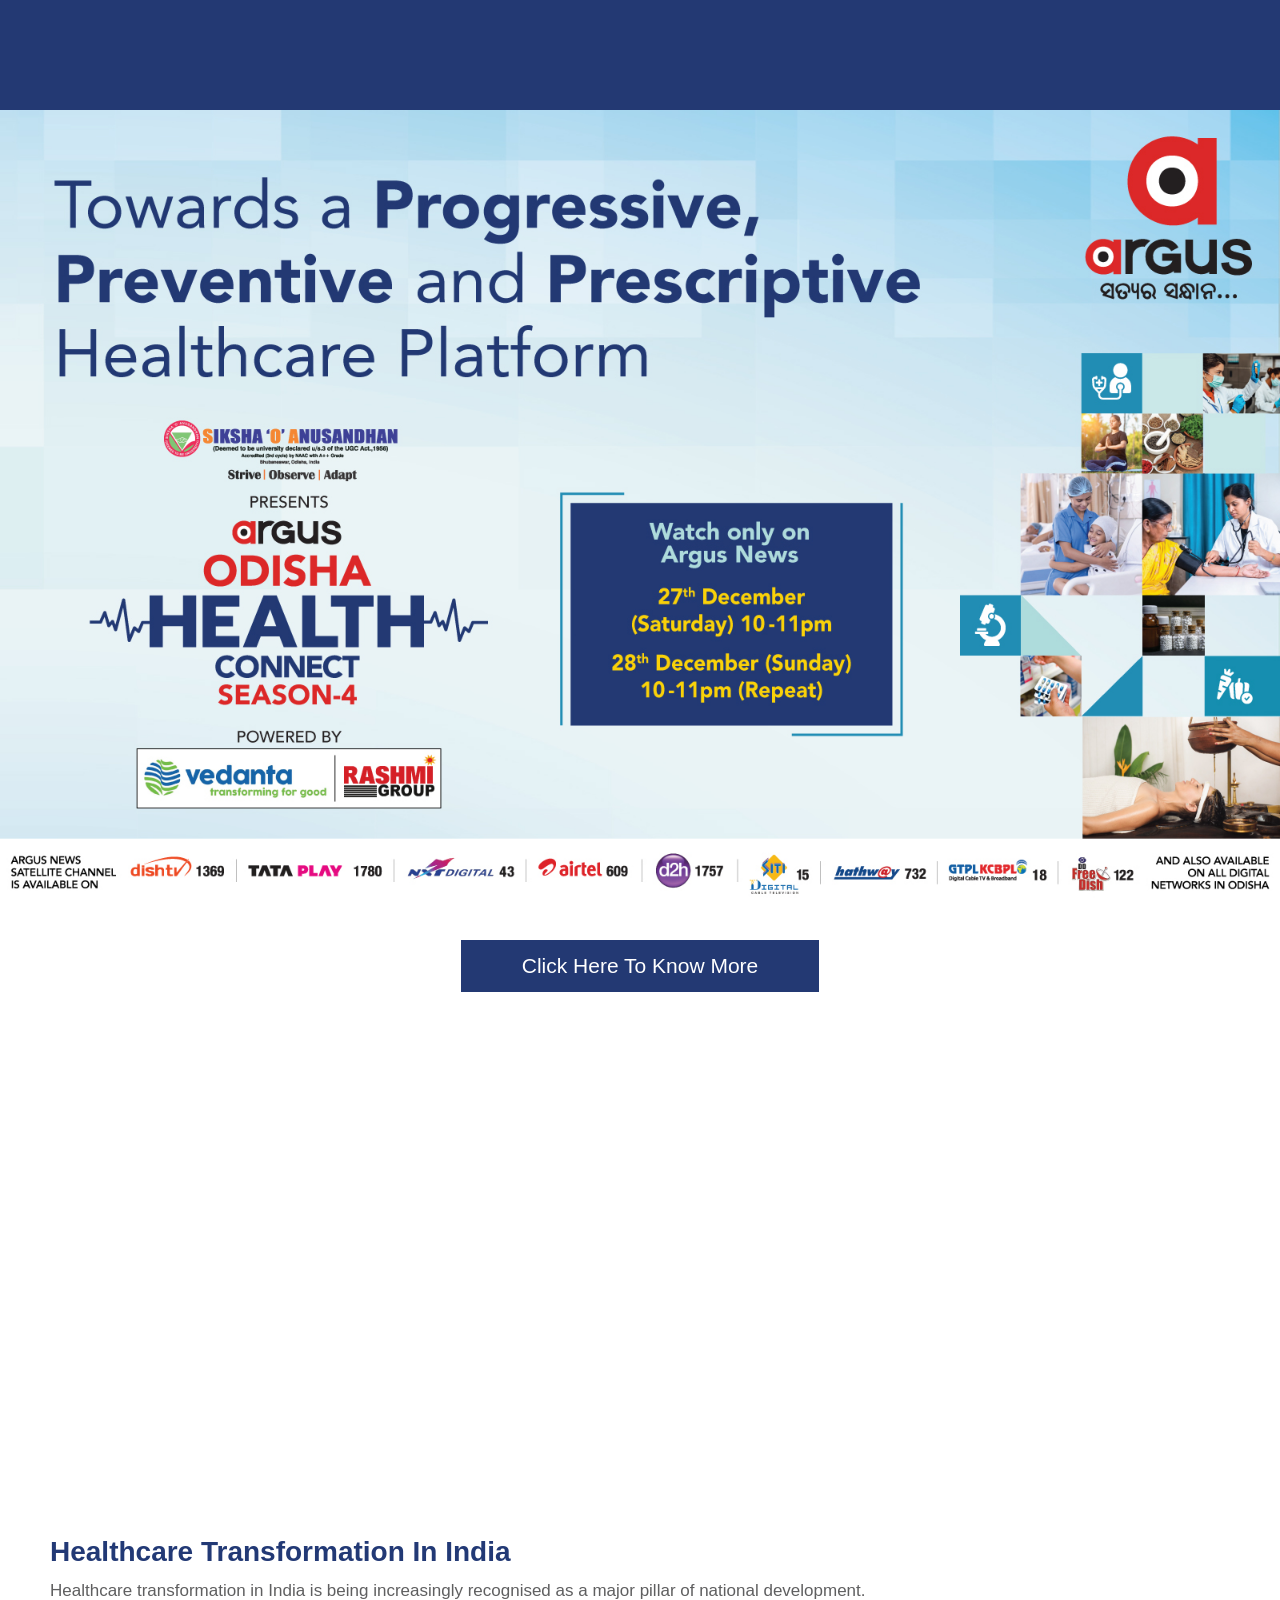
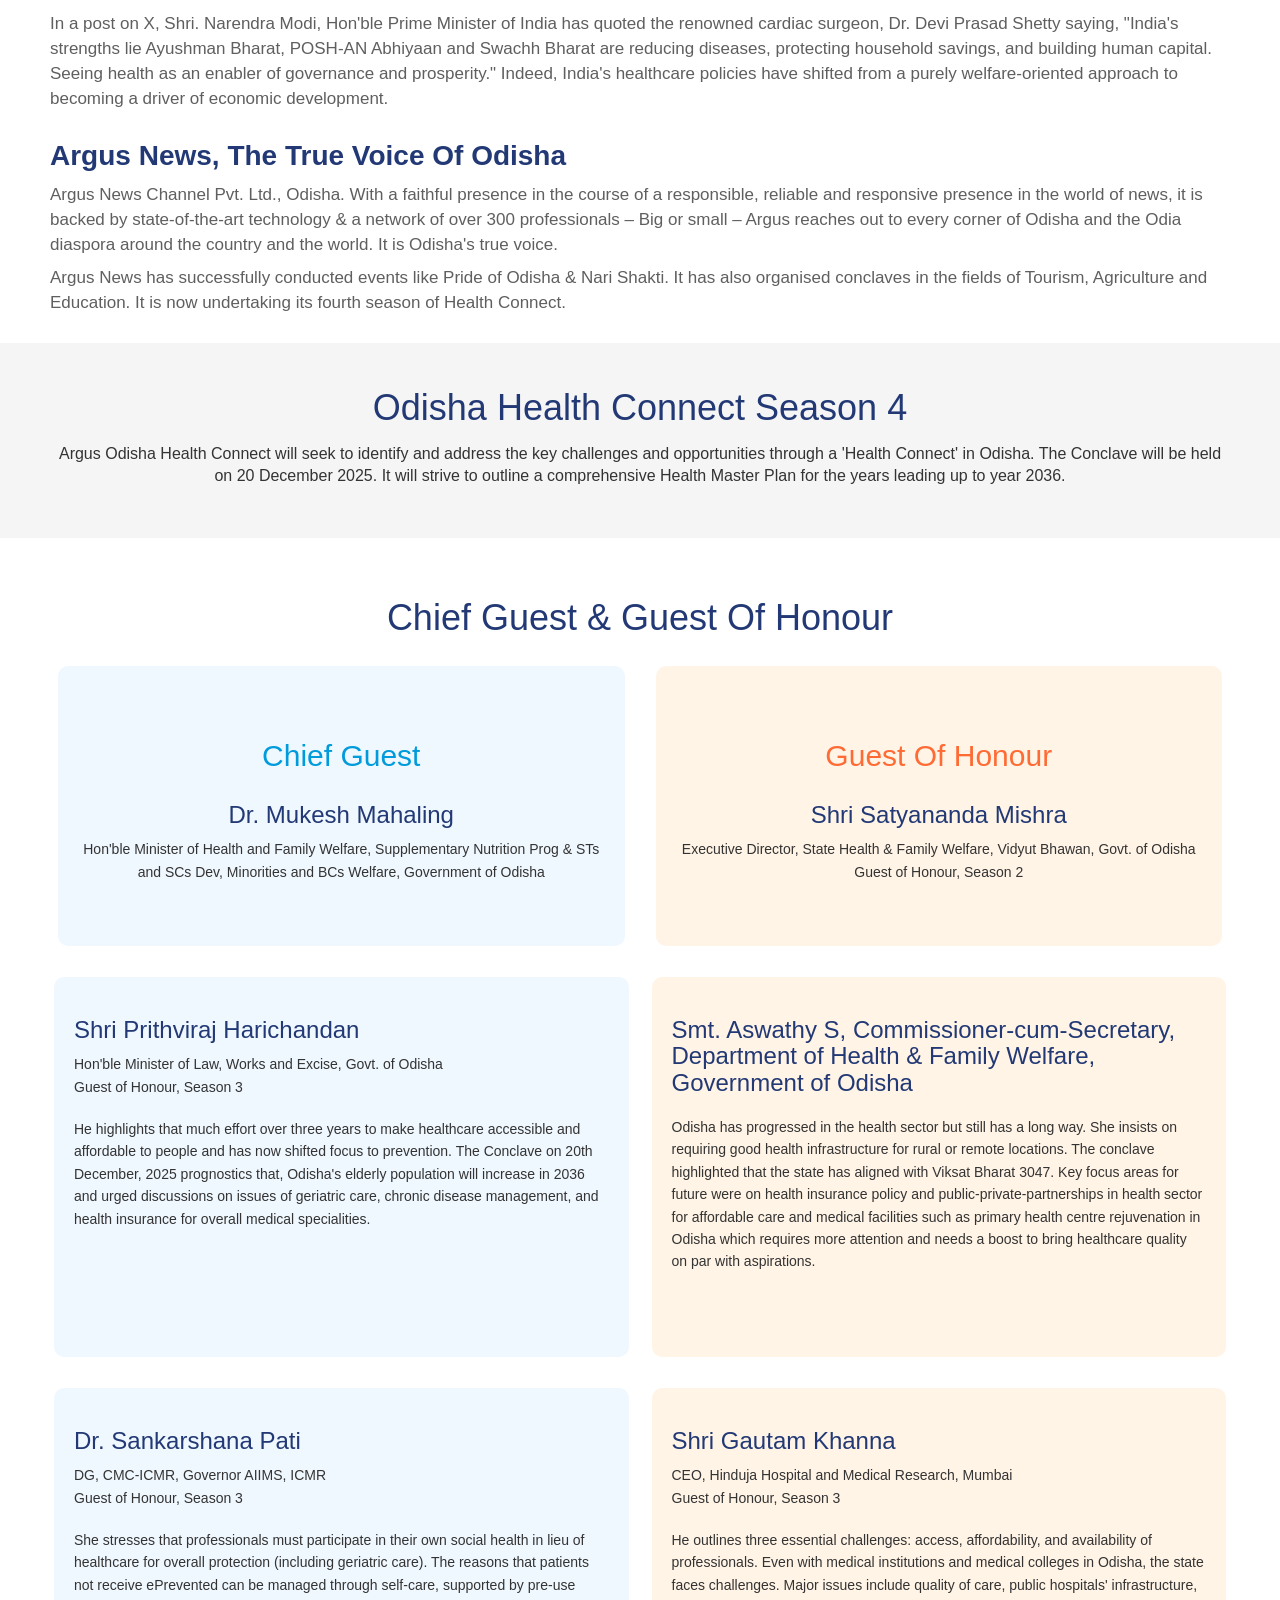
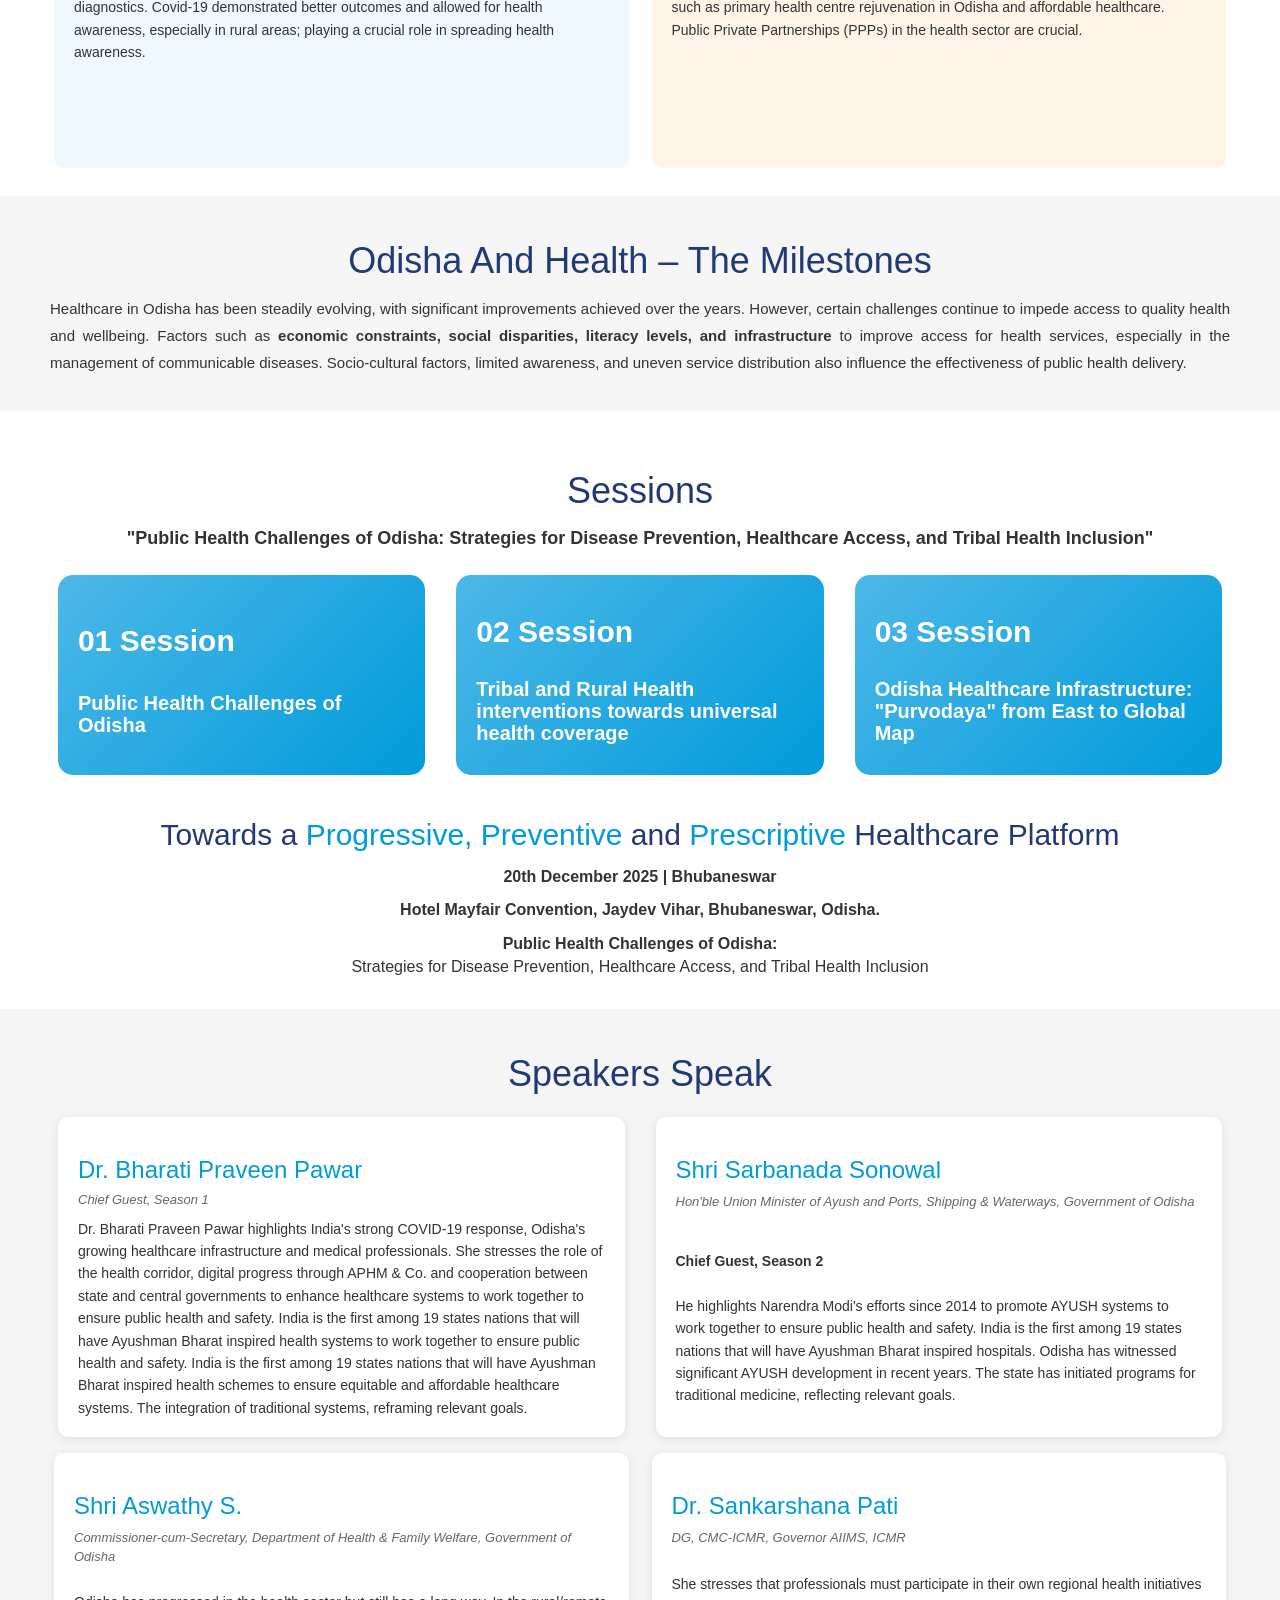
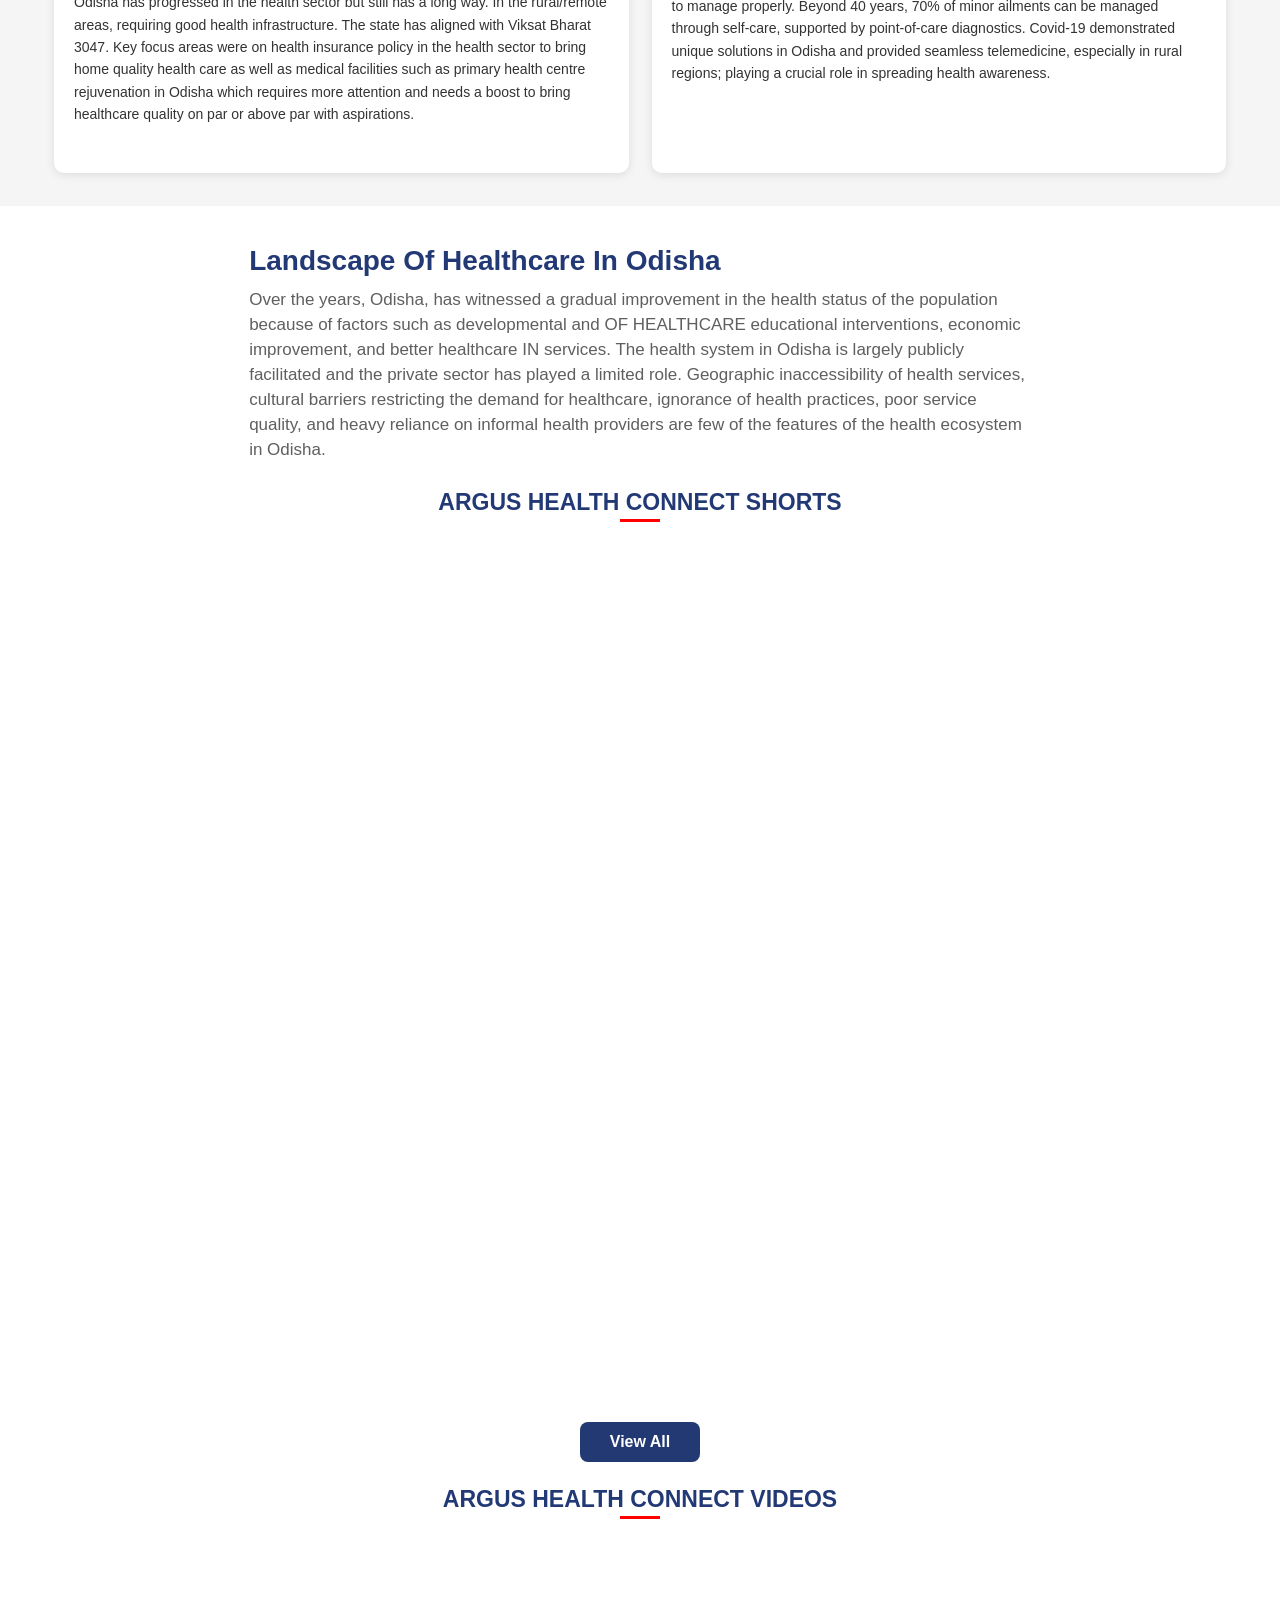
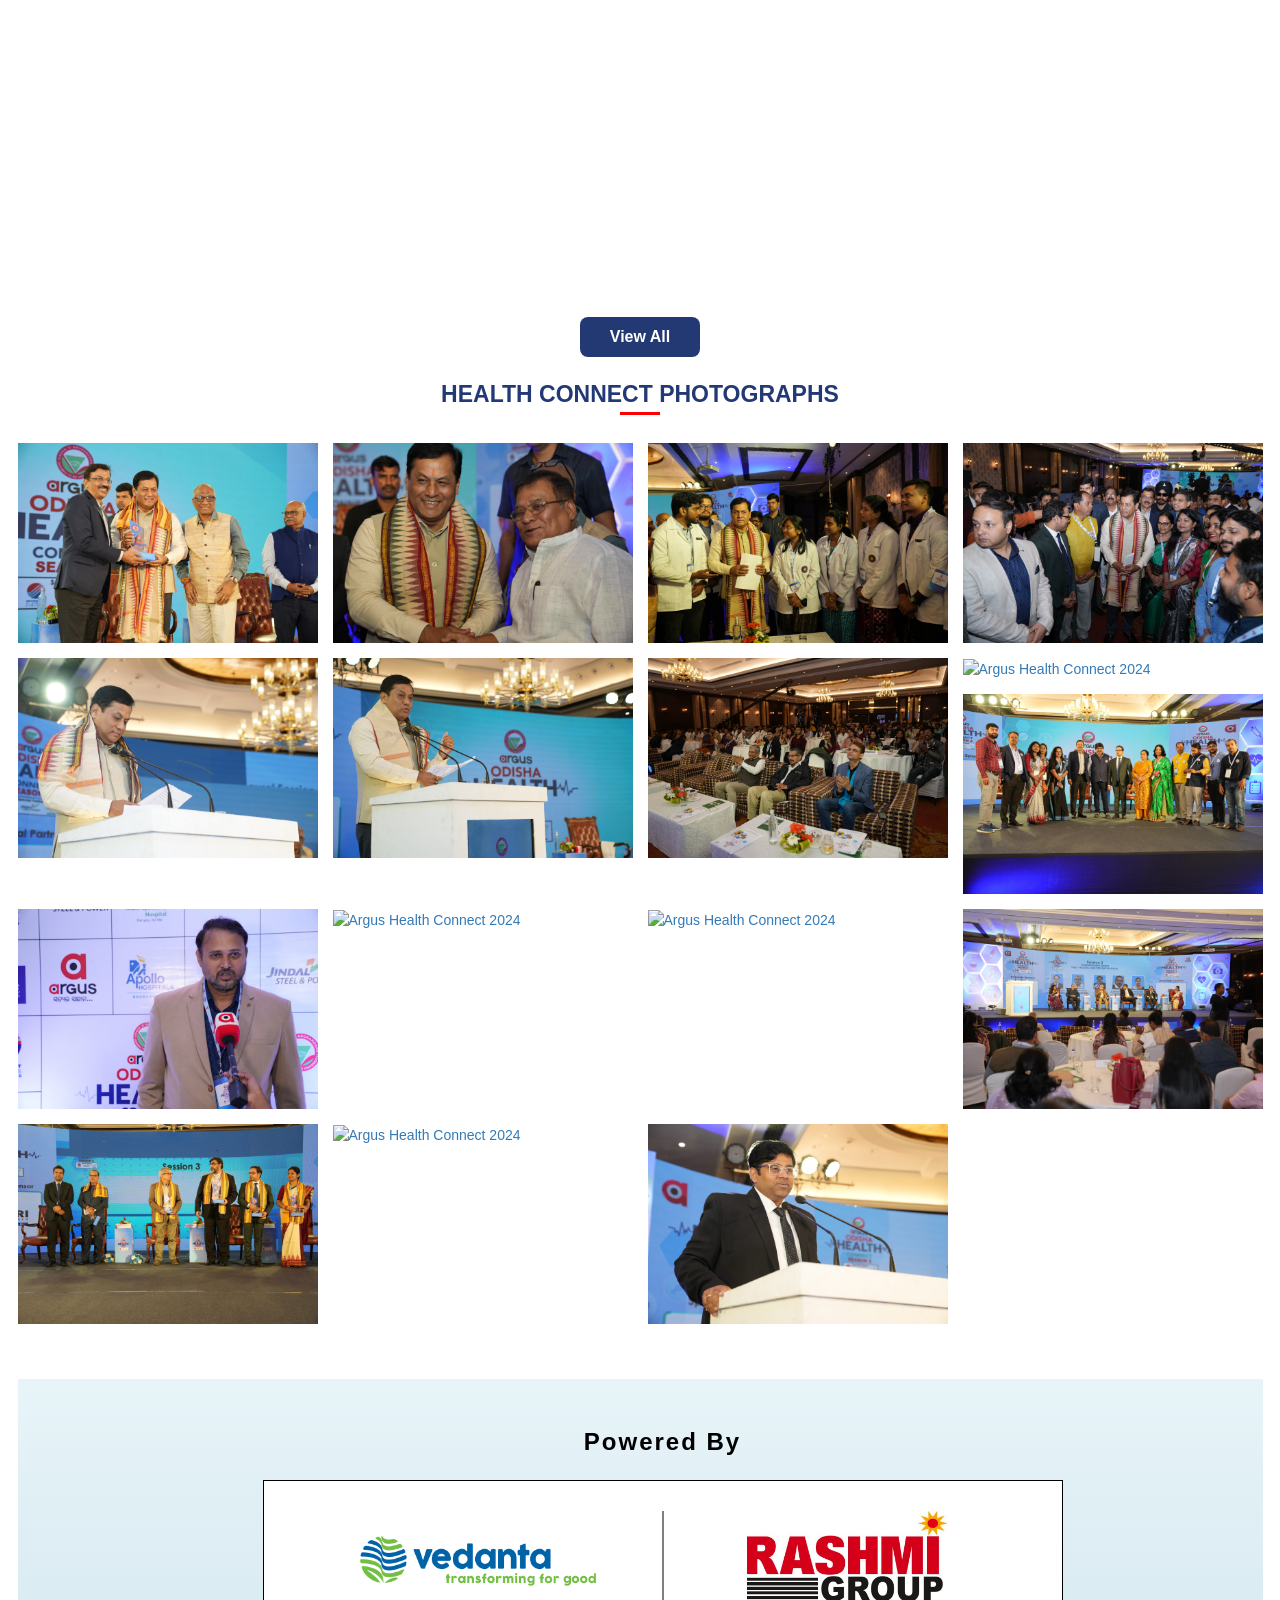
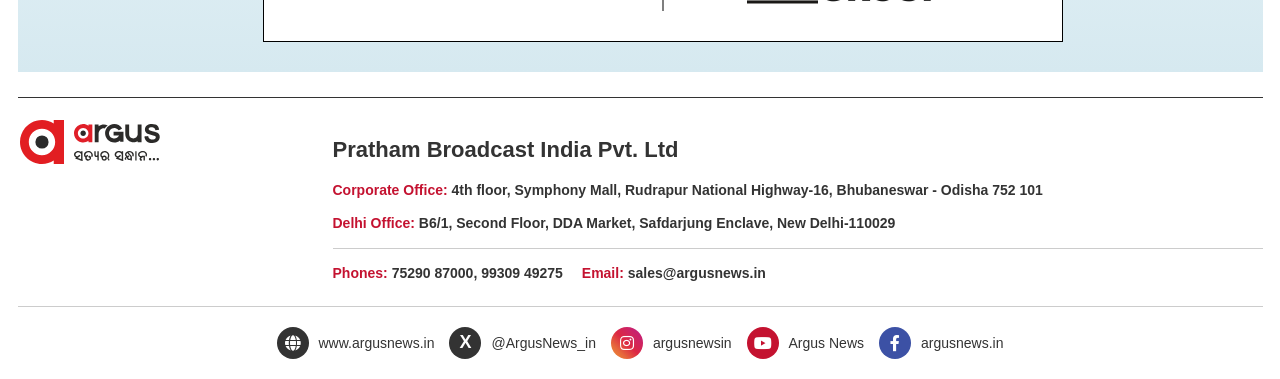
==== commit 31ffb74f: "update the banner" ====
--- a/index.html
+++ b/index.html
@@ -111,7 +111,7 @@
    </header>
    <div class="main-banner">
       <a href="https://argusenglish.in/" target="_blank">
-         <img src="./images/Season-4/Health-Connect--Social-Media-Post_1600x1000-px.jpg" alt="" title="" class="main-bbanner-image">
+         <img src="./images/Season-4/Final-Health-Connect-Season4 1600x1000-px.jpg" alt="" title="" class="main-bbanner-image">
       </a>
    </div>
 
@@ -361,7 +361,7 @@
 
             <div class="col-lg-15 col-sm-6 col-xs-6">
                <div class="shorts-5">
-                  <iframe width="315" height="560" src="https://www.youtube.com/embed/RB2C0hf-oWY?si=3zM_ZkUXK03zCYvi"
+                  <iframe width="315" height="560" src="https://www.youtube.com/embed/ll-PFh0bXCs?si=ZV9QCtPntTe-vTL8"
                      title="YouTube video player" frameborder="0" allow="accelerometer; autoplay; clipboard-write; encrypted-media;
                                     gyroscope; picture-in-picture;
                                     web-share" allowfullscreen></iframe>
@@ -549,15 +549,15 @@
          <div class="row">
             <div class="col-lg-3 col-md-3 col-sm-6 col-xs-12">
                <div class="videos-4">
-                  <iframe width="315" height="560" src="https://www.youtube.com/embed/KeqgMPPF_nE?si=XPo-2U-WGJX0VyU_"
-                     title="YouTube video player" frameborder="0" allow="accelerometer; autoplay; clipboard-write; encrypted-media;
-                              gyroscope; picture-in-picture;
-                              web-share" allowfullscreen></iframe>
-               </div>
-            </div>
-            <div class="col-lg-3 col-md-3 col-sm-6 col-xs-12">
-               <div class="videos-4">
-                  <iframe width="315" height="560" src="https://www.youtube.com/embed/EJkDvjsm2-Q?si=SBH_WUT7Pq3fSL71"
+                  <iframe width="315" height="560" src="https://www.youtube.com/embed/ll-PFh0bXCs?si=OEmGKT7WoqwhgMXG"
+                     title="YouTube video player" frameborder="0" allow="accelerometer; autoplay; clipboard-write; encrypted-media;
+                              gyroscope; picture-in-picture;
+                              web-share" allowfullscreen></iframe>
+               </div>
+            </div>
+            <div class="col-lg-3 col-md-3 col-sm-6 col-xs-12">
+               <div class="videos-4">
+                  <iframe width="315" height="560" src="https://www.youtube.com/embed/rkdvQw-PlmE?si=cedl22amFZ4B9aYY"
                      title="YouTube video player" frameborder="0" allow="accelerometer; autoplay; clipboard-write; encrypted-media;
                               gyroscope; picture-in-picture;
                               web-share" allowfullscreen></iframe>
@@ -613,6 +613,7 @@
             </div>
             <!-- Videos 9-10 (Commented out - showing only first 8 videos) -->
             <!--
+            
             <div class="col-lg-3 col-md-3 col-sm-6 col-xs-12">
                <div class="videos-4">
                   <iframe width="315" height="560" src="https://www.youtube.com/embed/0lWYSBiOK4s?si=C7te9sg5ByTHgivC"
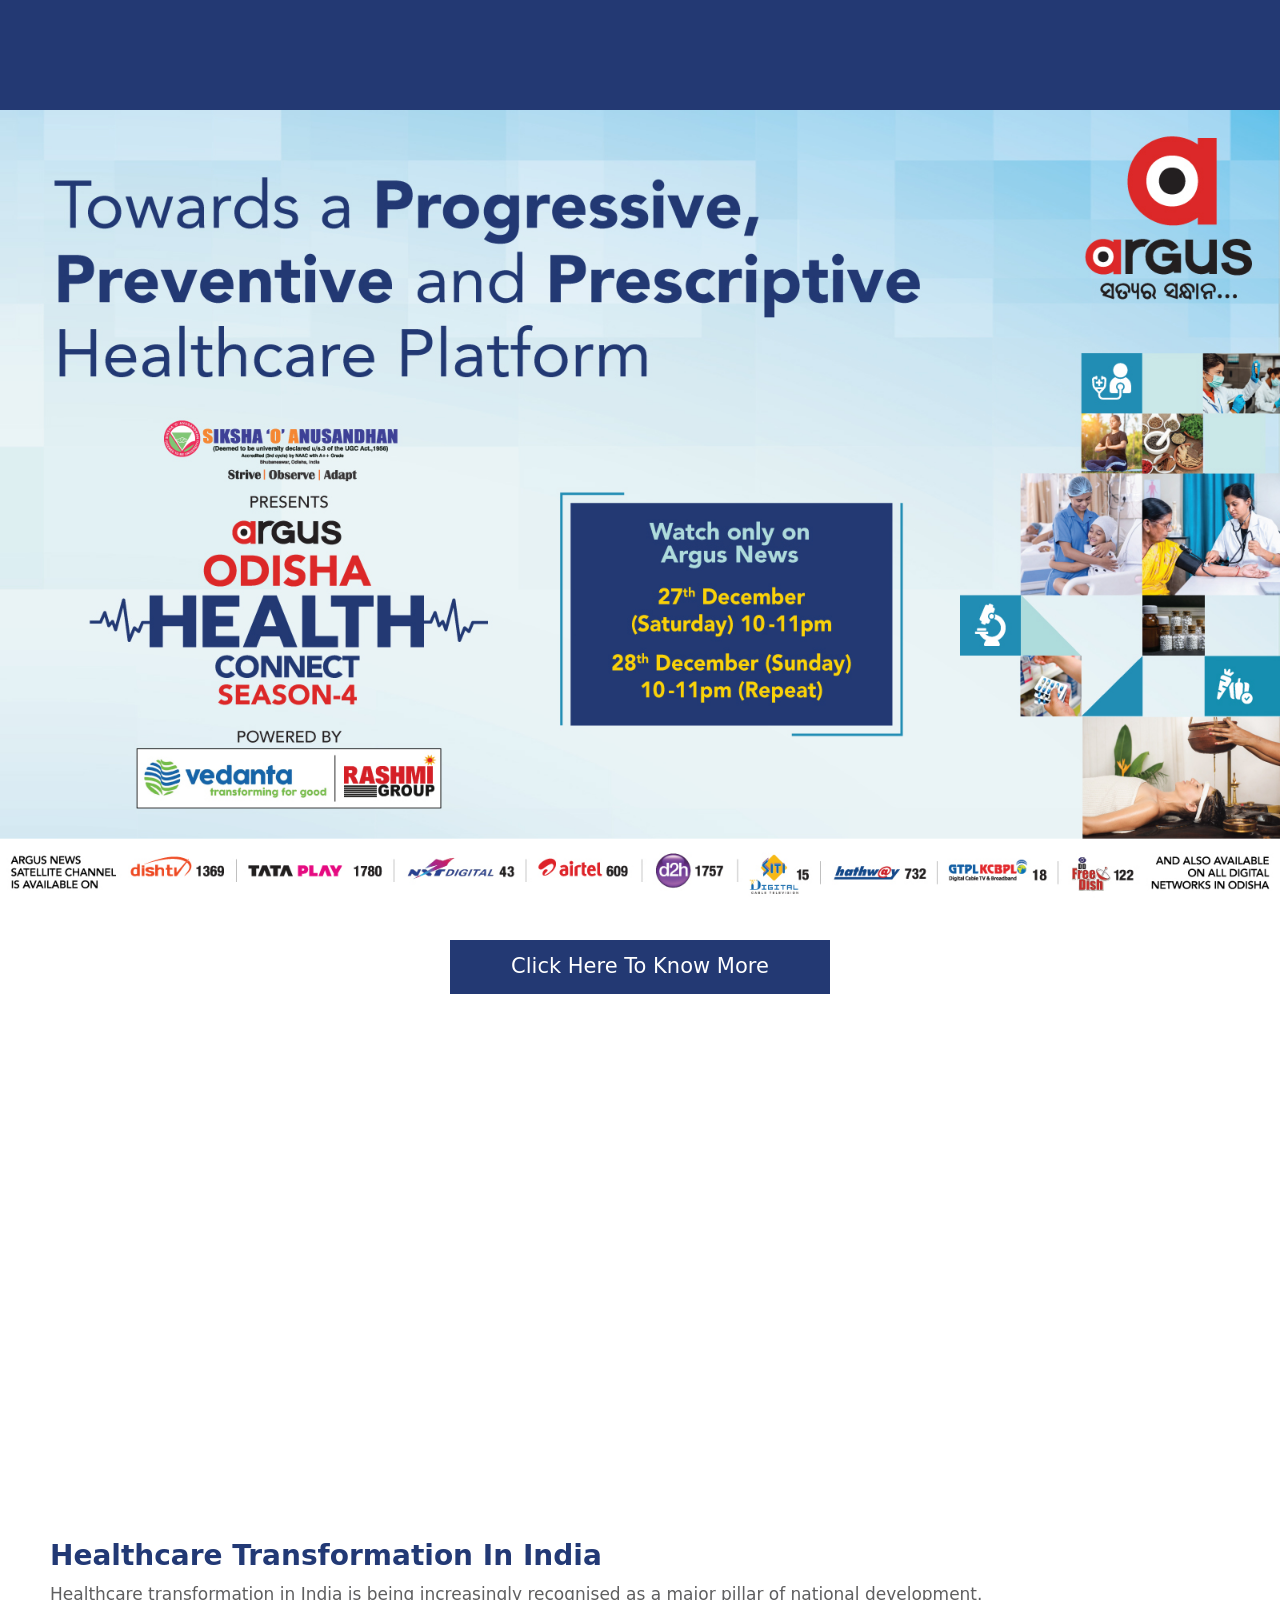
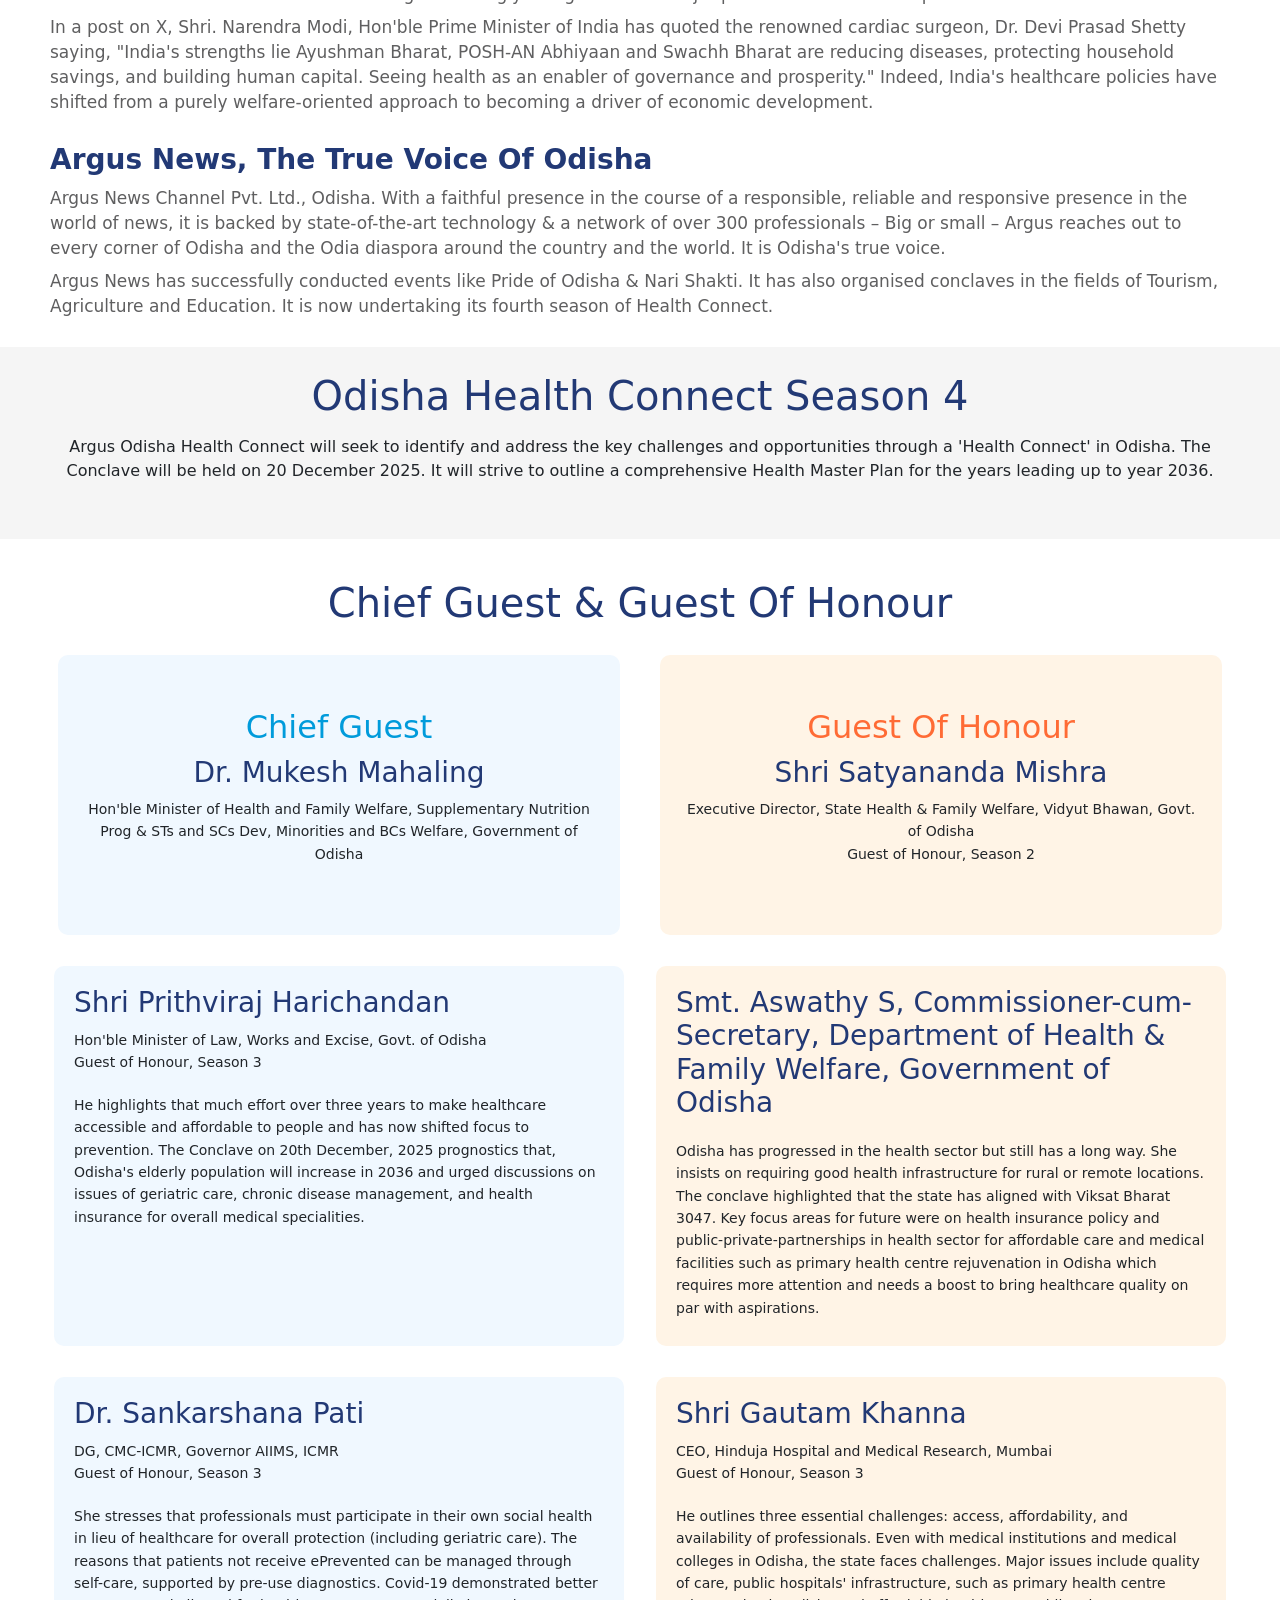
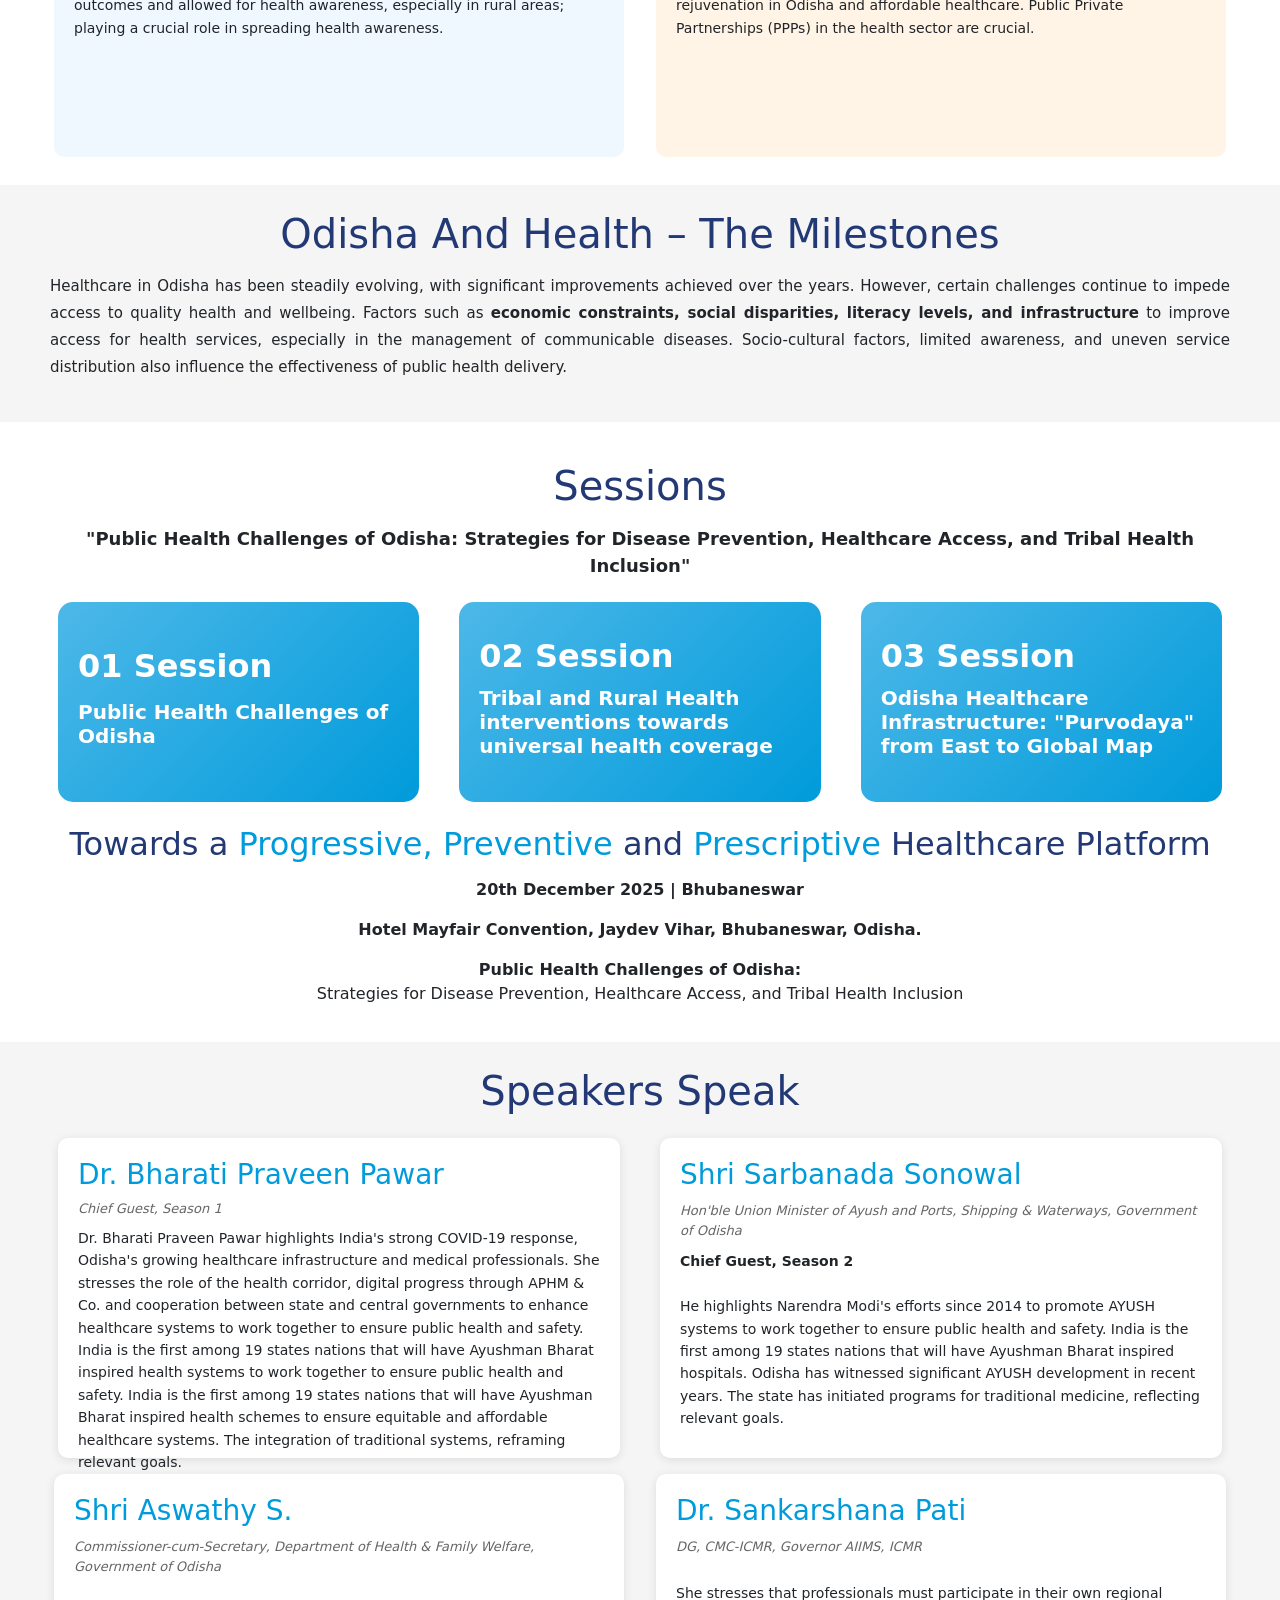
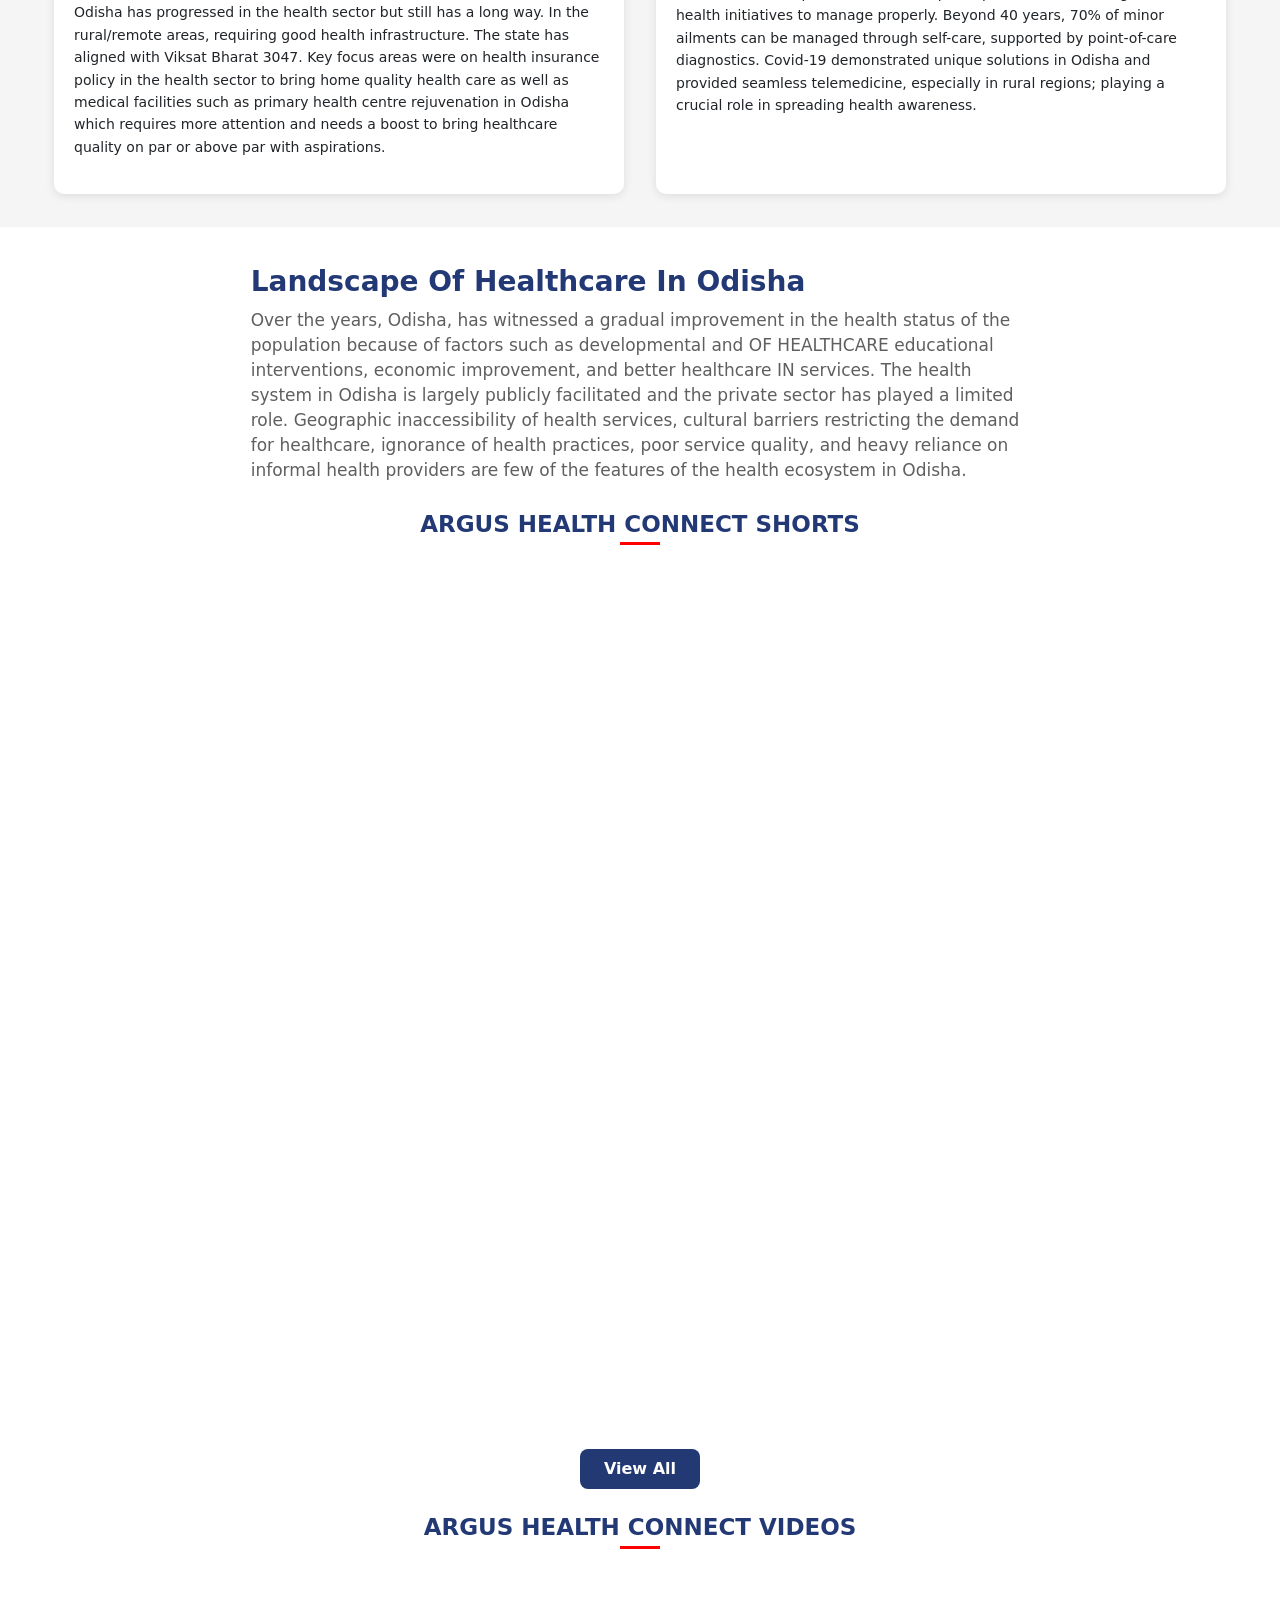
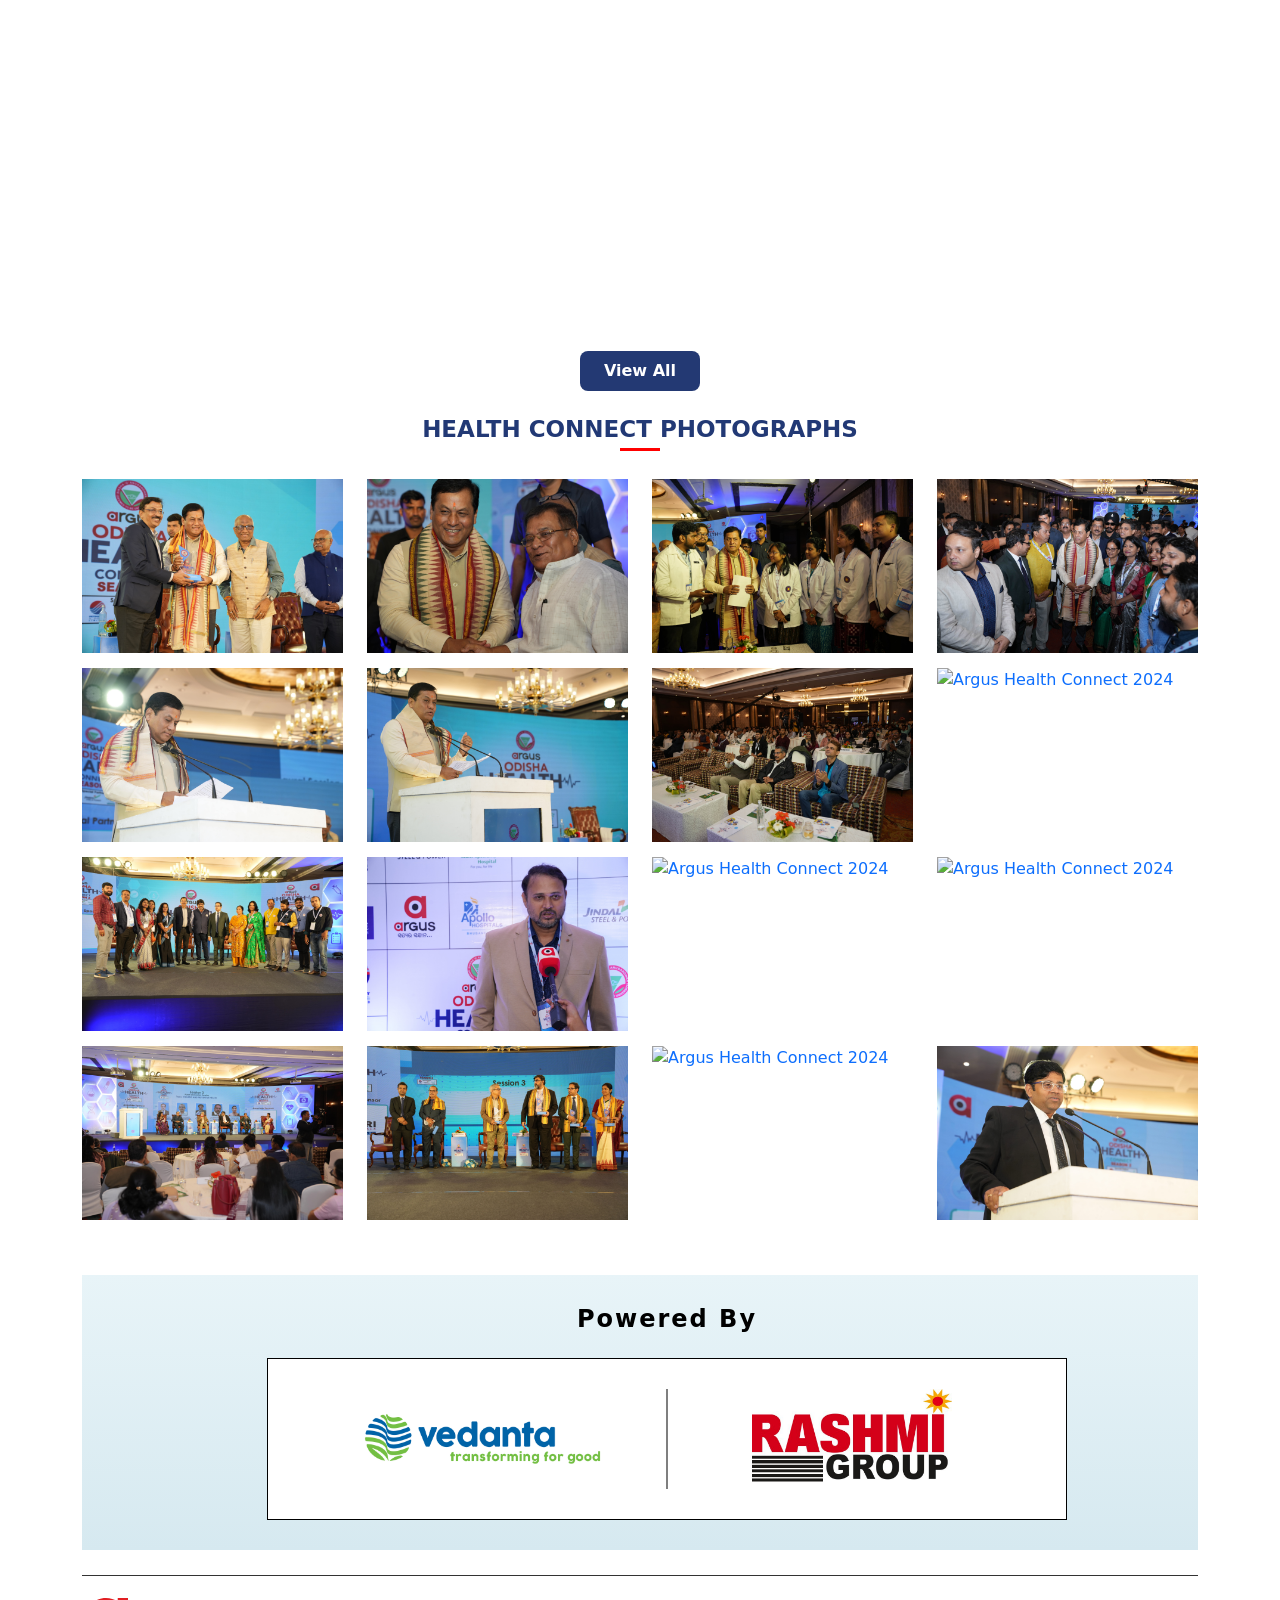
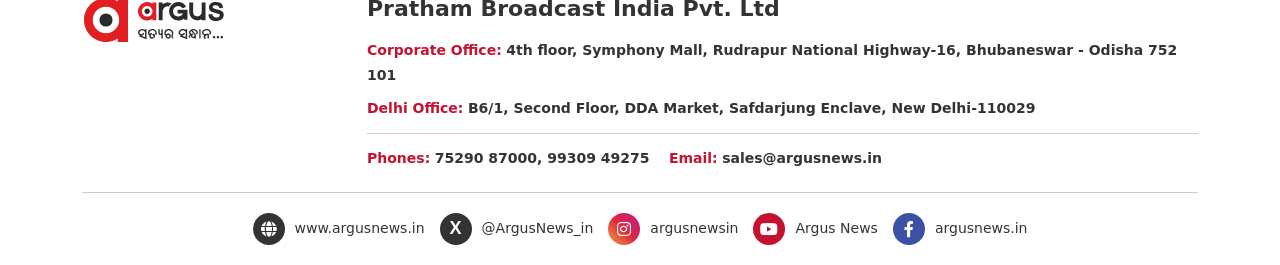
==== commit 161efb81: "remove bootstrap" ====
--- a/index.html
+++ b/index.html
@@ -19,7 +19,7 @@
 
    <link href="./images/Season-4/favicon.ico" rel="shortcut icon" type="image/x-icon">
    <link href="./images/Season-4/favicon.ico" rel="icon" type="image/x-icon">
-   <link rel="stylesheet" href="css/bootstrap-main.css">
+   <link rel="stylesheet" href="https://cdn.jsdelivr.net/npm/bootstrap@5.3.2/dist/css/bootstrap.min.css">
    <link rel="stylesheet" href="css/style.css">
    <style>
       body, html {
@@ -61,35 +61,35 @@
    <header>
       <div class="container">
          <div class="row">
-            <div class="col-lg-3 col-md-3 col-sm-12 col-xs-12">
+            <div class="col-lg-3 col-md-3 col-sm-12 col-12">
                <a href="https://argusnews.in" target="_blank">
                   <img src="https://dpymbeabc9r3m.cloudfront.net/fit-in/298x135/files/argus-logo-white.png" alt=""
                      title="" class="event-main-logo">
                </a>
             </div>
-            <div class="col-lg-6 col-md-6 col-sm-12 col-xs-12">
+            <div class="col-lg-6 col-md-6 col-sm-12 col-12">
                <!--================= LIVE NEWS SLIDE ===============--
       <div class="live-update-slide">
          <h2>live updates</h2>
-         <div id="myCarousel" class="carousel slide" data-ride="carousel">
+         <div id="myCarousel" class="carousel slide" data-bs-ride="carousel">
             <div class="carousel-inner">
-               <div class="item active">
+               <div class="carousel-item active">
                               <a href="#" target="_blank">
                                  <h3>No takers for Kendrapara vending zone 5 years after completion</h3>
                               </a>
-                           </div><div class="item ">
+                           </div><div class="carousel-item ">
                               <a href="#" target="_blank">
                                  <h3>Cash worth over Rs 20 lakh looted from 2 ATMs in Balasore in a night</h3>
                               </a>
-                           </div><div class="item ">
+                           </div><div class="carousel-item ">
                               <a href="#" target="_blank">
                                  <h3>From Berhampur to Ayodhya: Two Odisha youths embark on padyatra to mark Ram Mandir consecration</h3>
                               </a>
-                           </div><div class="item ">
+                           </div><div class="carousel-item ">
                               <a href="#" target="_blank">
                                  <h3>Man deserts wife at Jajpur district hospital after childbirth, CWC warns of action</h3>
                               </a>
-                           </div><div class="item ">
+                           </div><div class="carousel-item ">
                               <a href="#" target="_blank">
                                  <h3>BJD leader VK Pandian's Bolangir visit opposed, Congress holds massive protest</h3>
                               </a>
@@ -98,7 +98,7 @@
       </div>
       --================ //LIVE NEWS SLIDE ==============-->
             </div>
-            <div class="col-lg-3 col-md-3 col-sm-12 col-xs-12">
+            <div class="col-lg-3 col-md-3 col-sm-12 col-12">
                <ul class="header-rath-part">
                   <li class="header-rath-img">
                   </li>
@@ -128,7 +128,7 @@
    <section class="about-sec">
       <div class="container">
          <div class="row">
-            <div class="col-lg-12 col-md-12 col-sm-12 col-xs-12">
+            <div class="col-lg-12 col-md-12 col-sm-12 col-12">
                <div class="about-first-sec">
                   <iframe width="100%" height="500" src="https://www.youtube.com/embed/829Y3pdr12s?si=l-e7noPf6aAPlztS"
                      title="YouTube video player" frameborder="0"
@@ -136,7 +136,7 @@
                      allowfullscreen></iframe>
                </div>
             </div>
-            <div class="col-lg-12 col-md-12 col-sm-12 col-xs-12">
+            <div class="col-lg-12 col-md-12 col-sm-12 col-12">
                <div class="about-second-sec">
                   <h1 style="color: #223975;">Healthcare Transformation In India</h1>
                   <p style="margin-top: 12px;">Healthcare transformation in India is being increasingly recognised as a major pillar of national development.</p>
@@ -338,7 +338,7 @@
    <section class="about-sec">
       <div class="container">
          <div class="row">
-            <div class="col-lg-8 col-md-8 col-sm-12 col-xs-12 col-lg-offset-2 col-md-offset-2">
+            <div class="col-lg-8 col-md-8 col-sm-12 col-12 offset-lg-2 offset-md-2">
                <div class="about-second-sec">
                   <h1 style="color: #223975;">Landscape Of Healthcare In Odisha</h1>
                   <p style="margin-top: 12px;">Over the years, Odisha, has witnessed a gradual improvement in the health
@@ -359,7 +359,7 @@
          <h3 class="rathayatra-heading">Argus Health Connect Shorts</h3>
          <div class="row">
 
-            <div class="col-lg-15 col-sm-6 col-xs-6">
+            <div class="col-lg-15 col-sm-6 col-6">
                <div class="shorts-5">
                   <iframe width="315" height="560" src="https://www.youtube.com/embed/ll-PFh0bXCs?si=ZV9QCtPntTe-vTL8"
                      title="YouTube video player" frameborder="0" allow="accelerometer; autoplay; clipboard-write; encrypted-media;
@@ -367,7 +367,7 @@
                                     web-share" allowfullscreen></iframe>
                </div>
             </div>
-            <div class="col-lg-15 col-sm-6 col-xs-6">
+            <div class="col-lg-15 col-sm-6 col-6">
                <div class="shorts-5">
                   <iframe width="315" height="560" src="https://www.youtube.com/embed/vrh-Tno7m54?si=4Mg-M1BlqzxvfDoc"
                      title="YouTube video player" frameborder="0" allow="accelerometer; autoplay; clipboard-write; encrypted-media;
@@ -376,7 +376,7 @@
                </div>
             </div>
 
-            <div class="col-lg-15 col-sm-6 col-xs-6">
+            <div class="col-lg-15 col-sm-6 col-6">
                <div class="shorts-5">
                   <iframe width="315" height="560" src="https://www.youtube.com/embed/4DkAfLNo9yU?si=eUE_Jhp4mAU9xtDP"
                      title="YouTube video player" frameborder="0" allow="accelerometer; autoplay; clipboard-write; encrypted-media;
@@ -385,7 +385,7 @@
                </div>
             </div>
 
-            <div class="col-lg-15 col-sm-6 col-xs-6">
+            <div class="col-lg-15 col-sm-6 col-6">
                <div class="shorts-5">
                   <iframe width="315" height="560" src="https://www.youtube.com/embed/b2xHJnH3YhU?si=Rxk_TWAC80tJcr8g"
                      title="YouTube video player" frameborder="0" allow="accelerometer; autoplay; clipboard-write; encrypted-media;
@@ -394,7 +394,7 @@
                </div>
             </div>
 
-            <div class="col-lg-15 col-sm-6 col-xs-6">
+            <div class="col-lg-15 col-sm-6 col-6">
                <div class="shorts-5">
                   <iframe width="315" height="560" src="https://www.youtube.com/embed/GplOhUbTsoA?si=ky9-VjcUdgadZy9K"
                      title="YouTube video player" frameborder="0" allow="accelerometer; autoplay; clipboard-write; encrypted-media;
@@ -403,7 +403,7 @@
                </div>
             </div>
 
-            <div class="col-lg-15 col-sm-6 col-xs-6">
+            <div class="col-lg-15 col-sm-6 col-6">
                <div class="shorts-5">
                   <iframe width="315" height="560" src="https://www.youtube.com/embed/QxbhG4CNjb8?si=Fy_9eTHC72rF_s5M"
                      title="YouTube video player" frameborder="0" allow="accelerometer; autoplay; clipboard-write; encrypted-media;
@@ -412,7 +412,7 @@
                </div>
             </div>
 
-            <div class="col-lg-15 col-sm-6 col-xs-6">
+            <div class="col-lg-15 col-sm-6 col-6">
                <div class="shorts-5">
                   <iframe width="315" height="560" src="https://www.youtube.com/embed/mzWPTOkQTRw?si=WNwh8SuQ8DXAhUHb"
                      title="YouTube video player" frameborder="0" allow="accelerometer; autoplay; clipboard-write; encrypted-media;
@@ -421,7 +421,7 @@
                </div>
             </div>
 
-            <div class="col-lg-15 col-sm-6 col-xs-6">
+            <div class="col-lg-15 col-sm-6 col-6">
                <div class="shorts-5">
                   <iframe width="315" height="560" src="https://www.youtube.com/embed/bPlXCnfCur4?si=zXGBcUPu2te27XAH"
                      title="YouTube video player" frameborder="0" allow="accelerometer; autoplay; clipboard-write; encrypted-media;
@@ -430,7 +430,7 @@
                </div>
             </div>
 
-            <div class="col-lg-15 col-sm-6 col-xs-6">
+            <div class="col-lg-15 col-sm-6 col-6">
                <div class="shorts-5">
                   <iframe width="315" height="560" src="https://www.youtube.com/embed/nApVzt5nu3w?si=2xggMlB4Ov94uVdk"
                      title="YouTube video player" frameborder="0" allow="accelerometer; autoplay; clipboard-write; encrypted-media;
@@ -439,7 +439,7 @@
                </div>
             </div>
 
-            <div class="col-lg-15 col-sm-6 col-xs-6">
+            <div class="col-lg-15 col-sm-6 col-6">
                <div class="shorts-5">
                   <iframe width="315" height="560" src="https://www.youtube.com/embed/71Oot7DPEJ0?si=-KR_FAEWLdNUBozi"
                      title="YouTube video player" frameborder="0" allow="accelerometer; autoplay; clipboard-write; encrypted-media;
@@ -450,7 +450,7 @@
 
             <!-- Shorts 11-20 (Commented out - showing only first 10 shorts) -->
             <!--
-            <div class="col-lg-15 col-sm-6 col-xs-6">
+            <div class="col-lg-15 col-sm-6 col-6">
                <div class="shorts-5">
                   <iframe width="315" height="560" src="https://www.youtube.com/embed/Kawz5OORL1Q?si=MC6o4BM4DsE_icw7"
                      title="YouTube video player" frameborder="0" allow="accelerometer; autoplay; clipboard-write; encrypted-media;
@@ -459,7 +459,7 @@
                </div>
             </div>
 
-            <div class="col-lg-15 col-sm-6 col-xs-6">
+            <div class="col-lg-15 col-sm-6 col-6">
                <div class="shorts-5">
                   <iframe width="315" height="560" src="https://www.youtube.com/embed/-_ZObhmB5Wo?si=uxlKKifZEyjjw7Oi"
                      title="YouTube video player" frameborder="0" allow="accelerometer; autoplay; clipboard-write; encrypted-media;
@@ -467,7 +467,7 @@
                                     web-share" allowfullscreen></iframe>
                </div>
             </div>
-            <div class="col-lg-15 col-sm-6 col-xs-6">
+            <div class="col-lg-15 col-sm-6 col-6">
                <div class="shorts-5">
                   <iframe width="315" height="560" src="https://www.youtube.com/embed/JUUEQuq1XTU?si=1kfeZeRyxaFt63Rd"
                      title="YouTube video player" frameborder="0" allow="accelerometer; autoplay; clipboard-write; encrypted-media;
@@ -475,7 +475,7 @@
                                     web-share" allowfullscreen></iframe>
                </div>
             </div>
-            <div class="col-lg-15 col-sm-6 col-xs-6">
+            <div class="col-lg-15 col-sm-6 col-6">
                <div class="shorts-5">
                   <iframe width="315" height="560" src="https://www.youtube.com/embed/Kawz5OORL1Q?si=OOAAgogPPFMfh7Rf"
                      title="YouTube video player" frameborder="0" allow="accelerometer; autoplay; clipboard-write; encrypted-media;
@@ -483,7 +483,7 @@
                                     web-share" allowfullscreen></iframe>
                </div>
             </div>
-            <div class="col-lg-15 col-sm-6 col-xs-6">
+            <div class="col-lg-15 col-sm-6 col-6">
                <div class="shorts-5">
                   <iframe width="315" height="560" src="https://www.youtube.com/embed/v3aXwSFuKGs?si=T2jMPKAm62JCtxED"
                      title="YouTube video player" frameborder="0" allow="accelerometer; autoplay; clipboard-write; encrypted-media;
@@ -491,7 +491,7 @@
                                     web-share" allowfullscreen></iframe>
                </div>
             </div>
-            <div class="col-lg-15 col-sm-6 col-xs-6">
+            <div class="col-lg-15 col-sm-6 col-6">
                <div class="shorts-5">
                   <iframe width="315" height="560" src="https://www.youtube.com/embed/Xe6sdxsxhwQ?si=93CMGtLwz1yCUW9h"
                      title="YouTube video player" frameborder="0" allow="accelerometer; autoplay; clipboard-write; encrypted-media;
@@ -499,7 +499,7 @@
                                     web-share" allowfullscreen></iframe>
                </div>
             </div>
-            <div class="col-lg-15 col-sm-6 col-xs-6">
+            <div class="col-lg-15 col-sm-6 col-6">
                <div class="shorts-5">
                   <iframe width="315" height="560" src="https://www.youtube.com/embed/5Z6AaQHbCTA?si=RvZsUwOeUiZzhGDY"
                      title="YouTube video player" frameborder="0" allow="accelerometer; autoplay; clipboard-write; encrypted-media;
@@ -507,7 +507,7 @@
                                     web-share" allowfullscreen></iframe>
                </div>
             </div>
-            <div class="col-lg-15 col-sm-6 col-xs-6">
+            <div class="col-lg-15 col-sm-6 col-6">
                <div class="shorts-5">
                   <iframe width="315" height="560" src="https://www.youtube.com/embed/wfzUIE97mbw?si=tt6C70hHfBq9I1jF"
                      title="YouTube video player" frameborder="0" allow="accelerometer; autoplay; clipboard-write; encrypted-media;
@@ -516,7 +516,7 @@
                </div>
             </div>
 
-            <div class="col-lg-15 col-sm-6 col-xs-6">
+            <div class="col-lg-15 col-sm-6 col-6">
                <div class="shorts-5">
                   <iframe width="315" height="560" src="https://www.youtube.com/embed/lhOpgMwD1Xs?si=PIlkJXxkmWonDQri"
                      title="YouTube video player" frameborder="0" allow="accelerometer; autoplay; clipboard-write; encrypted-media;
@@ -525,7 +525,7 @@
                </div>
             </div>
 
-            <div class="col-lg-15 col-sm-6 col-xs-6">
+            <div class="col-lg-15 col-sm-6 col-6">
                <div class="shorts-5">
                   <iframe width="315" height="560" src="https://www.youtube.com/embed/u-Pw44THISw?si=VLx3TSICSw2U-2Fy"
                      title="YouTube video player" frameborder="0" allow="accelerometer; autoplay; clipboard-write; encrypted-media;
@@ -547,7 +547,7 @@
       </div>
       <div class="container">
          <div class="row">
-            <div class="col-lg-3 col-md-3 col-sm-6 col-xs-12">
+            <div class="col-lg-3 col-md-3 col-sm-6 col-12">
                <div class="videos-4">
                   <iframe width="315" height="560" src="https://www.youtube.com/embed/ll-PFh0bXCs?si=OEmGKT7WoqwhgMXG"
                      title="YouTube video player" frameborder="0" allow="accelerometer; autoplay; clipboard-write; encrypted-media;
@@ -555,7 +555,7 @@
                               web-share" allowfullscreen></iframe>
                </div>
             </div>
-            <div class="col-lg-3 col-md-3 col-sm-6 col-xs-12">
+            <div class="col-lg-3 col-md-3 col-sm-6 col-12">
                <div class="videos-4">
                   <iframe width="315" height="560" src="https://www.youtube.com/embed/rkdvQw-PlmE?si=cedl22amFZ4B9aYY"
                      title="YouTube video player" frameborder="0" allow="accelerometer; autoplay; clipboard-write; encrypted-media;
@@ -563,7 +563,7 @@
                               web-share" allowfullscreen></iframe>
                </div>
             </div>
-            <div class="col-lg-3 col-md-3 col-sm-6 col-xs-12">
+            <div class="col-lg-3 col-md-3 col-sm-6 col-12">
                <div class="videos-4">
                   <iframe width="315" height="560" src="https://www.youtube.com/embed/Z-Wn9fWC9d4?si=5Z3CqaEScs2Bbuwa"
                      title="YouTube video player" frameborder="0" allow="accelerometer; autoplay; clipboard-write; encrypted-media;
@@ -571,7 +571,7 @@
                               web-share" allowfullscreen></iframe>
                </div>
             </div>
-            <div class="col-lg-3 col-md-3 col-sm-6 col-xs-12">
+            <div class="col-lg-3 col-md-3 col-sm-6 col-12">
                <div class="videos-4">
                   <iframe width="315" height="560" src="https://www.youtube.com/embed/3U_tUysK5WM?si=Iec_tmeQ10BSqXJA"
                      title="YouTube video player" frameborder="0" allow="accelerometer; autoplay; clipboard-write; encrypted-media;
@@ -579,7 +579,7 @@
                               web-share" allowfullscreen></iframe>
                </div>
             </div>
-            <div class="col-lg-3 col-md-3 col-sm-6 col-xs-12">
+            <div class="col-lg-3 col-md-3 col-sm-6 col-12">
                <div class="videos-4">
                   <iframe width="315" height="560" src="https://www.youtube.com/embed/W1_xUl-CeLY?si=NYsAhl7MA1JAJTOe"
                      title="YouTube video player" frameborder="0" allow="accelerometer; autoplay; clipboard-write; encrypted-media;
@@ -587,7 +587,7 @@
                               web-share" allowfullscreen></iframe>
                </div>
             </div>
-            <div class="col-lg-3 col-md-3 col-sm-6 col-xs-12">
+            <div class="col-lg-3 col-md-3 col-sm-6 col-12">
                <div class="videos-4">
                   <iframe width="315" height="560" src="https://www.youtube.com/embed/829Y3pdr12s?si=754MCnpVdegtZrN5"
                      title="YouTube video player" frameborder="0" allow="accelerometer; autoplay; clipboard-write; encrypted-media;
@@ -595,7 +595,7 @@
                               web-share" allowfullscreen></iframe>
                </div>
             </div>
-            <div class="col-lg-3 col-md-3 col-sm-6 col-xs-12">
+            <div class="col-lg-3 col-md-3 col-sm-6 col-12">
                <div class="videos-4">
                   <iframe width="315" height="560" src="https://www.youtube.com/embed/JsoUcoJUQ7g?si=pT3q3U7AR-cj92JK"
                      title="YouTube video player" frameborder="0" allow="accelerometer; autoplay; clipboard-write; encrypted-media;
@@ -603,7 +603,7 @@
                               web-share" allowfullscreen></iframe>
                </div>
             </div>
-            <div class="col-lg-3 col-md-3 col-sm-6 col-xs-12">
+            <div class="col-lg-3 col-md-3 col-sm-6 col-12">
                <div class="videos-4">
                   <iframe width="315" height="560" src="https://www.youtube.com/embed/T91iLRA4Az8?si=xKBj9HMXIQoqvQxr"
                      title="YouTube video player" frameborder="0" allow="accelerometer; autoplay; clipboard-write; encrypted-media;
@@ -614,7 +614,7 @@
             <!-- Videos 9-10 (Commented out - showing only first 8 videos) -->
             <!--
             
-            <div class="col-lg-3 col-md-3 col-sm-6 col-xs-12">
+            <div class="col-lg-3 col-md-3 col-sm-6 col-12">
                <div class="videos-4">
                   <iframe width="315" height="560" src="https://www.youtube.com/embed/0lWYSBiOK4s?si=C7te9sg5ByTHgivC"
                      title="YouTube video player" frameborder="0" allow="accelerometer; autoplay; clipboard-write; encrypted-media;
@@ -622,7 +622,7 @@
                               web-share" allowfullscreen></iframe>
                </div>
             </div>
-            <div class="col-lg-3 col-md-3 col-sm-6 col-xs-12">
+            <div class="col-lg-3 col-md-3 col-sm-6 col-12">
                <div class="videos-4">
                   <iframe width="315" height="560" src="https://www.youtube.com/embed/IiP1GojE0ro?si=kfyEHGs4lV-q-c8U"
                      title="YouTube video player" frameborder="0" allow="accelerometer; autoplay; clipboard-write; encrypted-media;
@@ -633,7 +633,7 @@
             -->
             <!-- Videos 11-16 (Commented out - showing only first 8 videos) -->
             <!--
-            <div class="col-lg-3 col-md-3 col-sm-6 col-xs-12">
+            <div class="col-lg-3 col-md-3 col-sm-6 col-12">
                <div class="videos-4">
                   <iframe width="315" height="560" src="https://www.youtube.com/embed/1eS82hF0vQo?si=JCZ2ucPiESvynD68"
                      title="YouTube video player" frameborder="0" allow="accelerometer; autoplay; clipboard-write; encrypted-media;
@@ -641,7 +641,7 @@
                               web-share" allowfullscreen></iframe>
                </div>
             </div>
-            <div class="col-lg-3 col-md-3 col-sm-6 col-xs-12">
+            <div class="col-lg-3 col-md-3 col-sm-6 col-12">
                <div class="videos-4">
                   <iframe width="315" height="560" src="https://www.youtube.com/embed/g4DXwlp7HYY?si=58SsBNDlEZWslJxW"
                      title="YouTube video player" frameborder="0" allow="accelerometer; autoplay; clipboard-write; encrypted-media;
@@ -649,7 +649,7 @@
                               web-share" allowfullscreen></iframe>
                </div>
             </div>
-            <div class="col-lg-3 col-md-3 col-sm-6 col-xs-12">
+            <div class="col-lg-3 col-md-3 col-sm-6 col-12">
                <div class="videos-4">
                   <iframe width="315" height="560" src="https://www.youtube.com/embed/OpxV_i2DdeE?si=NDiJJ6xG554djizw"
                      title="YouTube video player" frameborder="0" allow="accelerometer; autoplay; clipboard-write; encrypted-media;
@@ -657,7 +657,7 @@
                               web-share" allowfullscreen></iframe>
                </div>
             </div>
-            <div class="col-lg-3 col-md-3 col-sm-6 col-xs-12">
+            <div class="col-lg-3 col-md-3 col-sm-6 col-12">
                <div class="videos-4">
                   <iframe width="315" height="560" src="https://www.youtube.com/embed/rtlNUqXMxNU?si=dfpUnSKzUZEC-6XH"
                      title="YouTube video player" frameborder="0" allow="accelerometer; autoplay; clipboard-write; encrypted-media;
@@ -665,7 +665,7 @@
                               web-share" allowfullscreen></iframe>
                </div>
             </div>
-            <div class="col-lg-3 col-md-3 col-sm-6 col-xs-12">
+            <div class="col-lg-3 col-md-3 col-sm-6 col-12">
                <div class="videos-4">
                   <iframe width="315" height="560" src="https://www.youtube.com/embed/5PNwsxC031g?si=G7sgOqjzBlGbOW3e"
                      title="YouTube video player" frameborder="0" allow="accelerometer; autoplay; clipboard-write; encrypted-media;
@@ -674,7 +674,7 @@
                </div>
             </div>
 
-            <div class="col-lg-3 col-md-3 col-sm-6 col-xs-12">
+            <div class="col-lg-3 col-md-3 col-sm-6 col-12">
                <div class="videos-4">
                   <iframe width="315" height="560" src="https://www.youtube.com/embed/5PNwsxC031g?si=G7sgOqjzBlGbOW3e"
                      title="YouTube video player" frameborder="0" allow="accelerometer; autoplay; clipboard-write; encrypted-media;
@@ -693,7 +693,7 @@
       <div class="container">
          <h3 class="rathayatra-heading">Argus Health Connect News</h3>
          <div class="row">
-            <div class="col-lg-3 col-md-3 col-sm-6 col-xs-12">
+            <div class="col-lg-3 col-md-3 col-sm-6 col-12">
                <div class="live-feed-item">
                   <a href="https://argusnews.in/article/odisha/prithviraj-harichandan-to-join-argus-odisha-health-connect-season-3"
                      class="img-thumb-link" target="_blank"><img
@@ -714,7 +714,7 @@
                      ରାଜ୍ୟରେ ସ୍ୱାସ୍ଥ୍ୟ କ୍ଷେତ୍ରରେ ଅନେକ ପରିବର୍ତ୍ତନ ହୋଇଛି ।</p>
                </div>
             </div>
-            <div class="col-lg-3 col-md-3 col-sm-6 col-xs-12">
+            <div class="col-lg-3 col-md-3 col-sm-6 col-12">
                <div class="live-feed-item">
                   <a href="https://argusenglish.in/article/odisha/argus-odisha-health-connect-seasoniii-to-be-held-on-november-9"
                      class="img-thumb-link" target="_blank"><img
@@ -763,7 +763,7 @@
                      development of healthcare services in the State, a member of the organising committee said. </p>
                </div>
             </div>
-            <div class="col-lg-3 col-md-3 col-sm-6 col-xs-12">
+            <div class="col-lg-3 col-md-3 col-sm-6 col-12">
                <div class="live-feed-item">
                   <a href="https://argusnews.in/article/odisha/argus-odisha-health-connect-season-2-on-january-20"
                      class="img-thumb-link" target="_blank"><img
@@ -779,7 +779,7 @@
                      କିଛି ବର୍ଷ ଧରି ରାଜ୍ୟରେ ସ୍ୱାସ୍ଥ୍ୟ କ୍ଷେତ୍ରରେ ଅନେକ ପରିବର୍ତ୍ତନ ହୋଇଛି ।</p>
                </div>
             </div>
-            <div class="col-lg-3 col-md-3 col-sm-6 col-xs-12">
+            <div class="col-lg-3 col-md-3 col-sm-6 col-12">
                <div class="live-feed-item">
                   <a href="https://argusenglish.in/article/odisha/sarbananda-sonowal-to-inaugurate-odisha-health-connect-season-2-conclave-on-jan-20"
                      class="img-thumb-link" target="_blank"><img
@@ -796,7 +796,7 @@
                </div>
             </div>
 
-            <div class="col-lg-3 col-md-3 col-sm-6 col-xs-12">
+            <div class="col-lg-3 col-md-3 col-sm-6 col-12">
                <div class="live-feed-item">
                   <a href="https://argusenglish.in/article/odisha/argus-health-connect-viksit-odisha-is-possible-when-people-will-be-in-good-health-sanjaya-jena"
                      class="img-thumb-link" target="_blank"><img
@@ -813,7 +813,7 @@
                      if people, especially the new generation, will be in good health.</p>
                </div>
             </div>
-            <div class="col-lg-3 col-md-3 col-sm-6 col-xs-12">
+            <div class="col-lg-3 col-md-3 col-sm-6 col-12">
                <div class="live-feed-item">
                   <a href="https://argusenglish.in/article/odisha/yoga-has-bound-human-society-globally-by-pm-modis-efforts-sonowal-at-argus-health-connect"
                      class="img-thumb-link" target="_blank"><img
@@ -830,7 +830,7 @@
                      Prime Minister Narendra Modi </p>
                </div>
             </div>
-            <div class="col-lg-3 col-md-3 col-sm-6 col-xs-12">
+            <div class="col-lg-3 col-md-3 col-sm-6 col-12">
                <div class="live-feed-item">
                   <a href="https://argusenglish.in/article/odisha/argus-news-health-conclave-sonowal-utters-jai-jagannath-starts-speech-in-odia"
                      class="img-thumb-link" target="_blank"><img
@@ -846,7 +846,7 @@
                      Odisha and its language Odia.</p>
                </div>
             </div>
-            <div class="col-lg-3 col-md-3 col-sm-6 col-xs-12">
+            <div class="col-lg-3 col-md-3 col-sm-6 col-12">
                <div class="live-feed-item">
                   <a href="https://argusenglish.in/article/odisha/traditional-and-modern-health-systems-need-to-be-integrated-dr-satyananda-mishra"
                      class="img-thumb-link" target="_blank"><img
@@ -1041,11 +1041,14 @@
    </footer>
 
 
-   <script type="text/javascript">
-      jQuery(document).ready(function () {
-         $(".ratha-faqs-heading").click(function () {
-            $(".ratha-faqs-heading").removeClass("active");
-            $(this).toggleClass("active");
+      <script type="text/javascript">
+      document.addEventListener("DOMContentLoaded", function () {
+         var headings = document.querySelectorAll(".ratha-faqs-heading");
+         headings.forEach(function (heading) {
+            heading.addEventListener("click", function () {
+               headings.forEach(function (el) { el.classList.remove("active"); });
+               heading.classList.toggle("active");
+            });
          });
       });
    </script>
@@ -1053,10 +1056,10 @@
    <link rel="preconnect" href="https://fonts.gstatic.com" crossorigin>
    <link href="https://fonts.googleapis.com/css2?family=Faustina&family=Libre+Franklin:wght@300&display=swap"
       rel="stylesheet">
-   <script src="https://images.odishatv.in/assets/js/jquery-3.6.0.min.js"></script>
-   <script src="script/bootstrap-min.js"></script>
-   <script src="script/jquery.unveil.js" async defer></script>
+   <script src="https://cdn.jsdelivr.net/npm/bootstrap@5.3.2/dist/js/bootstrap.bundle.min.js"></script>
    <link href="https://cdnjs.cloudflare.com/ajax/libs/font-awesome/5.9.0/css/all.min.css" rel="stylesheet" />
 </body>
 
-</html>+</html>
+
+
--- a/css/style.css
+++ b/css/style.css
@@ -24,7 +24,7 @@
    header .col-lg-3,
    header .col-md-3,
    header .col-sm-12,
-   header .col-xs-12 {
+   header .col-12 {
    display: flex;
    align-items: center;
    }
@@ -675,7 +675,7 @@
    border: solid 1px #fbdae5;
    padding: 10px;
    }
-   .panel.ratha-faqs-panel {
+   .card.ratha-faqs-panel {
    border: none !important;
    outline: none;
    box-shadow: none;
@@ -1161,7 +1161,7 @@
 width: 1260px;
 }
 }
-.col-xs-15,
+.col-15,
 .col-sm-15,
 .col-md-15,
 .col-lg-15 {
@@ -1170,7 +1170,7 @@
 padding-right: 7.5px;
 padding-left: 7.5px;
 }
-.col-xs-15 {
+.col-15 {
 width: 20%;
 float: left;
 }
@@ -1297,7 +1297,7 @@
     header .col-lg-3,
     header .col-md-3,
     header .col-sm-12,
-    header .col-xs-12 {
+    header .col-12 {
         display: flex !important;
         align-items: center !important;
         justify-content: flex-start !important;
@@ -1380,7 +1380,7 @@
     header .col-lg-3,
     header .col-md-3,
     header .col-sm-12,
-    header .col-xs-12 {
+    header .col-12 {
         display: flex !important;
         align-items: center !important;
         justify-content: flex-start !important;
@@ -1609,4 +1609,4 @@
         padding-left: 15px !important;
         padding-right: 15px !important;
     }
-}+}
